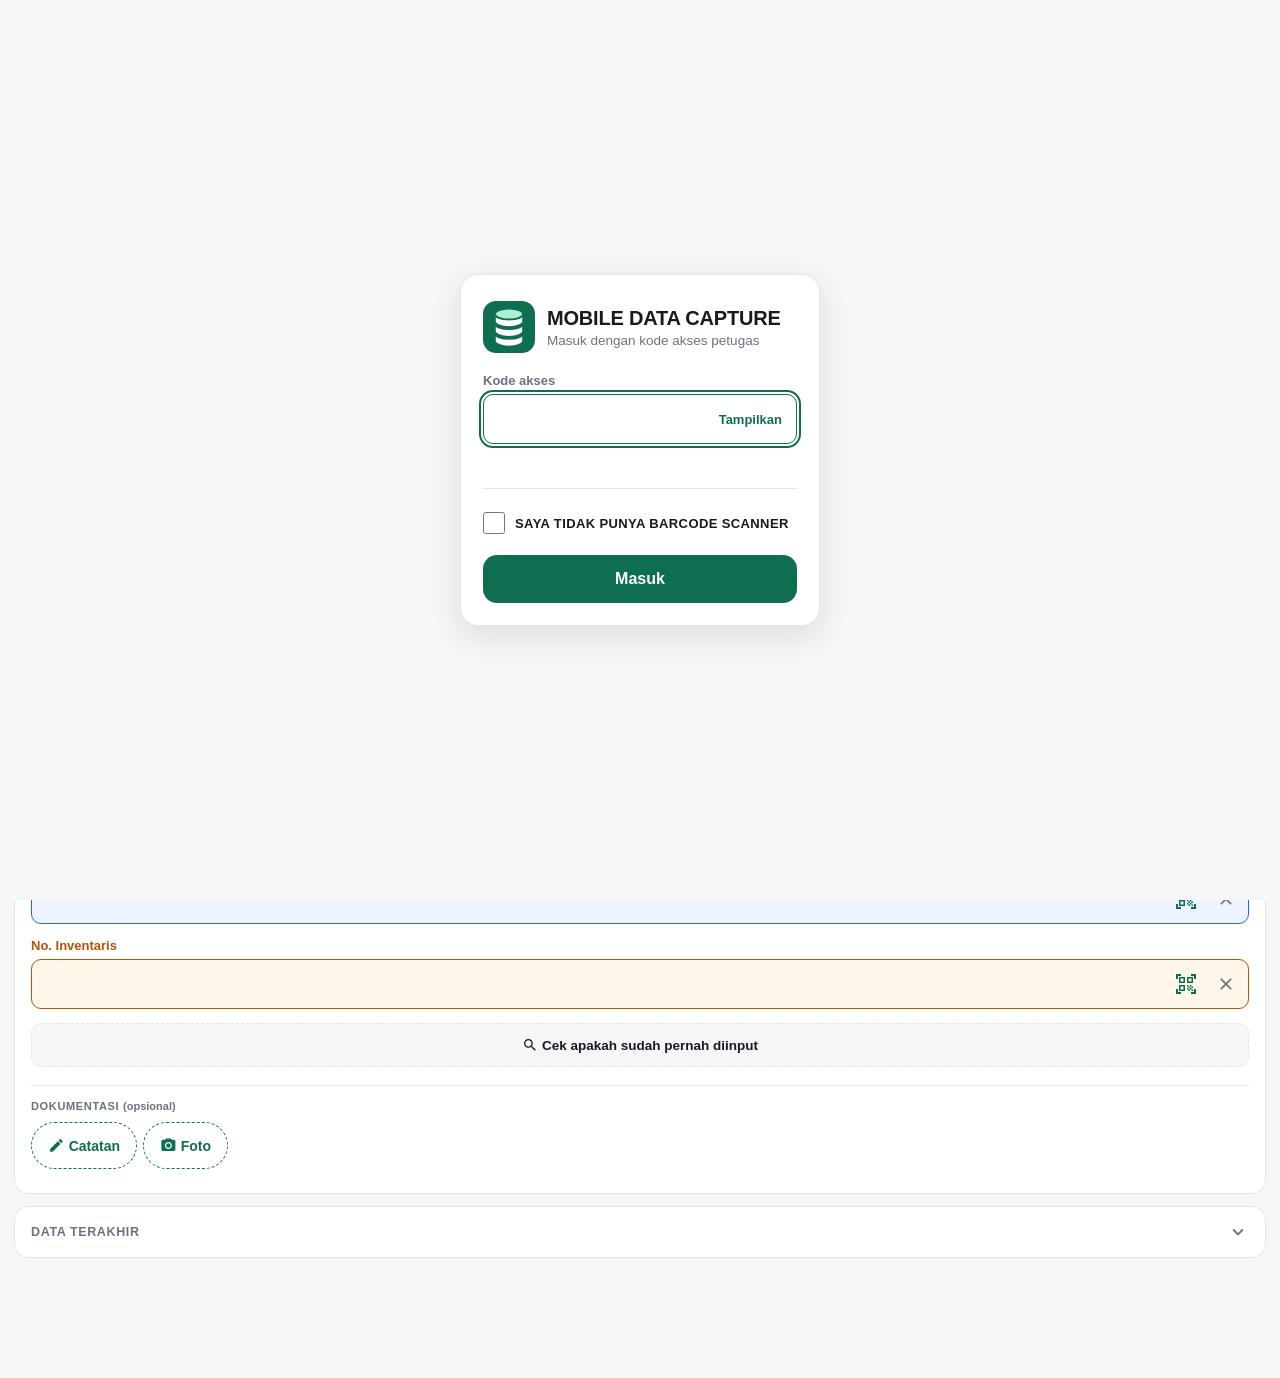
==== index.html @ 59c419fd "Add files via upload" ====
<!DOCTYPE html>
<html lang="id">
<head>
<meta charset="UTF-8">
<meta name="viewport" content="width=device-width, initial-scale=1, maximum-scale=1, viewport-fit=cover">
<title>MOBILE DATA CAPTURE</title>
<link rel="icon" type="image/svg+xml" href="favicon.svg">
<link rel="icon" type="image/png" sizes="32x32" href="favicon-32.png">
<link rel="apple-touch-icon" href="favicon-192.png">
<link rel="manifest" href="manifest.webmanifest">
<meta name="theme-color" content="#0F6E51">
<script src="config.js"></script>
<script>
/* Tema: diterapkan sebelum halaman digambar supaya tidak berkedip. Pilihan: auto | light | dark */
(function () {
  try {
    var m = localStorage.getItem('mac_theme_v1');
    if (m === 'light' || m === 'dark') document.documentElement.setAttribute('data-theme', m);
  } catch (e) { /* abaikan */ }
})();
</script>
<style>
  :root{
    --bg:#F4F6F8;
    --surface:#FFFFFF;
    --border:#E2E6EA;
    --text:#161B22;
    --muted:#6B7280;
    --accent:#0F6E51;
    --save:#16A34A;
    --save-disabled:#9CA8B5;
    --serial:#2563EB;
    --serial-bg:#EEF4FF;
    --inventaris:#B45309;
    --inventaris-bg:#FFF6EA;
    --danger:#DC2626;
    --warning:#B45309;
    --radius:14px;
    --radius-sm:10px;
    --font:-apple-system,BlinkMacSystemFont,"Segoe UI",Roboto,Helvetica,Arial,sans-serif;
    --accent-text:#0F6E51;
    --accent-bg:#E6F4EE;
    --ok-bg:#EAF7EE; --ok-fg:#16803D; --ok-bd:#BFE5C8;
    --warn-bg:#FFFBEB; --warn-fg:#B45309; --warn-bd:#FFD9A0;
    --bad-bg:#FDECEC; --bad-fg:#B91C1C; --bad-bd:#F3B4B4;
    --surface-2:#F9FAFB; --row-alt:#F2F5F8; --row-checked:#FFF1A8; --row-press:#DDEFE7; --row-sel:#C9E8DA; --row-bulk:#FECACA;
    --amber:#D97706; --toast-bg:#161B22;
    color-scheme:light;
  }
  :root[data-theme="dark"]{
    --bg:#0E1215; --surface:#171C21; --border:#2B343C; --text:#E8ECEF; --muted:#9AA5AF;
    --accent:#188A62; --accent-text:#5ED3A6; --accent-bg:#14312A;
    --save:#1D9A4B; --save-disabled:#4A5560;
    --serial:#7AA7FF; --serial-bg:#16233D;
    --inventaris:#F0A34A; --inventaris-bg:#33260F; --warning:#F0A34A;
    --danger:#F0605D;
    --ok-bg:#12301F; --ok-fg:#6FD79A; --ok-bd:#245A3A;
    --warn-bg:#33260F; --warn-fg:#F0B15F; --warn-bd:#5B4217;
    --bad-bg:#3A1717; --bad-fg:#FCA5A5; --bad-bd:#6A2A2A;
    --surface-2:#1C2328; --row-alt:#1A2025; --row-checked:#4A4210; --row-press:#1E3B31; --row-sel:#235544; --row-bulk:#5B2222;
    --amber:#C26A06; --toast-bg:#2E3943;
    color-scheme:dark;
  }
  @media (prefers-color-scheme: dark){
    :root:not([data-theme="light"]){
    --bg:#0E1215; --surface:#171C21; --border:#2B343C; --text:#E8ECEF; --muted:#9AA5AF;
    --accent:#188A62; --accent-text:#5ED3A6; --accent-bg:#14312A;
    --save:#1D9A4B; --save-disabled:#4A5560;
    --serial:#7AA7FF; --serial-bg:#16233D;
    --inventaris:#F0A34A; --inventaris-bg:#33260F; --warning:#F0A34A;
    --danger:#F0605D;
    --ok-bg:#12301F; --ok-fg:#6FD79A; --ok-bd:#245A3A;
    --warn-bg:#33260F; --warn-fg:#F0B15F; --warn-bd:#5B4217;
    --bad-bg:#3A1717; --bad-fg:#FCA5A5; --bad-bd:#6A2A2A;
    --surface-2:#1C2328; --row-alt:#1A2025; --row-checked:#4A4210; --row-press:#1E3B31; --row-sel:#235544; --row-bulk:#5B2222;
    --amber:#C26A06; --toast-bg:#2E3943;
    color-scheme:dark;
    }
  }
  *{box-sizing:border-box;}
  html,body{margin:0;padding:0;background:var(--bg);color:var(--text);font-family:var(--font);-webkit-tap-highlight-color:transparent;}
  body{min-height:100dvh;}
  button,input{font-family:inherit;}
  button{cursor:pointer;}
  #app{display:flex;flex-direction:column;min-height:100dvh;}

  button:focus-visible, input:focus-visible{outline:2px solid var(--accent);outline-offset:2px;}
  @media (prefers-reduced-motion: reduce){ *{transition:none !important;} }

  /* ---------- Header ---------- */
  .app-header{
    background:var(--surface);
    border-bottom:1px solid var(--border);
    padding:calc(14px + env(safe-area-inset-top)) 16px 12px;
  }
  .app-header h1{font-size:17px;font-weight:800;margin:0;letter-spacing:.02em;line-height:1.2;}
  .hdr-row{display:flex;align-items:center;justify-content:space-between;gap:10px;}
  .hdr-row + .hdr-row{margin-top:10px;}
  .hdr-title{min-width:0;}
  .app-header h1{min-width:0;}
  .hdr-actions{display:flex;gap:8px;flex:none;}
  .hicon{width:44px;height:44px;flex:none;display:inline-flex;align-items:center;justify-content:center;border-radius:12px;border:1.5px solid var(--border);background:var(--bg);color:var(--text);}
  .hicon:disabled{opacity:.5;}
  .hicon[data-theme-btn] .ic-sun{display:none;} .hicon[data-theme-btn][data-eff="dark"] .ic-sun{display:inline-flex;} .hicon[data-theme-btn][data-eff="dark"] .ic-moon{display:none;}
  .hicon.spin .ic{display:inline-block;animation:hspin .8s linear infinite;}
  .hdr-user{display:flex;align-items:center;gap:6px;min-width:0;font-size:13px;color:var(--text);font-weight:700;}
  .hdr-user span:last-child{overflow:hidden;text-overflow:ellipsis;white-space:nowrap;}
  .stats{font-size:14px;color:var(--text);font-weight:500;min-width:0;}
  .stats b{font-weight:800;font-size:16px;}
  .stats .sep{color:var(--border);margin:0 8px;}
  .hbtn{
    display:inline-flex;align-items:center;justify-content:center;gap:6px;flex:none;
    min-width:112px;min-height:40px;padding:0 12px;border-radius:10px;border:1.5px solid var(--border);
    background:var(--bg);color:var(--text);font-size:12.5px;font-weight:800;letter-spacing:.04em;text-decoration:none;
  }
  .hbtn:disabled{opacity:.5;}
  .hbtn.spin .ic{display:inline-block;animation:hspin .8s linear infinite;}
  @keyframes hspin{to{transform:rotate(360deg);}}
  .hdr-nav .sheet-pick{flex:1;min-width:0;margin:0;}
  .sheet-sel{flex:1;min-width:0;display:flex;align-items:center;gap:6px;min-height:40px;padding:0 6px 0 10px;border-radius:10px;border:1.5px solid var(--border);background:var(--bg);}
  .sheet-sel select{flex:1;min-width:0;border:0;background:transparent;font:inherit;font-size:13.5px;font-weight:800;letter-spacing:.04em;text-transform:uppercase;color:var(--text);min-height:36px;}
  .sheet-pick.alt .sheet-sel{border-color:#F59E0B;background:var(--warn-bg);}
  .sheet-pick.alt .sheet-sel select{color:var(--warn-fg);}
  .field .req-box,.field select.req-box{border-color:#EF4444;background-color:var(--bad-bg);}
  .field .req-box:focus{border-color:#DC2626;box-shadow:0 0 0 3px rgba(239,68,68,.15);}
  .hdr-tools{display:inline-flex;align-items:center;gap:2px;}
  .field-with-clear input.has-cam{padding-right:90px;}
  .cam-btn{position:absolute;right:43px;top:50%;transform:translateY(-50%);width:40px;height:40px;border:0;background:none;border-radius:10px;color:var(--accent-text);display:inline-flex;align-items:center;justify-content:center;}
  .cam-btn .mi{width:24px;height:24px;}
  .snd-btn{width:36px;height:36px;display:inline-flex;align-items:center;justify-content:center;border:0;background:none;border-radius:10px;color:var(--accent-text);}
  .snd-btn .mi{width:22px;height:22px;}
  .snd-btn.off{color:var(--muted);}
  .mi{width:1.2em;height:1.2em;fill:currentColor;flex:none;vertical-align:-.22em;}
  .ic{display:inline-flex;align-items:center;}
  .hbtn .ic .mi,.sheet-sel .ic .mi{width:18px;height:18px;}
  .hicon .ic .mi{width:22px;height:22px;}
  .chevron .mi{width:22px;height:22px;vertical-align:middle;}
  .clear-btn .mi{width:20px;height:20px;}
  .reset-btn .mi{width:16px;height:16px;vertical-align:-.2em;margin-right:3px;}
  .row-edit-btn .mi,.row-del-btn .mi{width:20px;height:20px;vertical-align:middle;}
  .modal-icon .mi{width:28px;height:28px;}
  .save-ic .mi{display:none;width:20px;height:20px;vertical-align:top;}
  .save-btn[data-state="idle"] .save-ic,.save-btn[data-state="idle"] .s-idle{display:block;}
  .save-btn[data-state="done"] .s-done{display:block;}
  .hint-text .mi{width:15px;height:15px;vertical-align:-.2em;}
  .reset-btn{border:0;background:none;color:var(--muted);font-size:12.5px;font-weight:700;min-height:36px;padding:0 4px;}
  .group-header.static.split{display:flex;align-items:center;justify-content:space-between;}
  .sheet-pick{display:flex;align-items:center;gap:8px;}
  .sheet-pick[hidden]{display:none;}
  /* Segmen lama (dipakai chip/menu halaman riwayat) */
  .sheet-seg{display:flex;flex:1;min-width:0;gap:4px;padding:3px;border-radius:12px;background:var(--bg);border:1.5px solid var(--border);}
  .sheet-seg button{flex:1;min-width:0;min-height:38px;padding:0 8px;border:0;border-radius:9px;background:transparent;font-size:13px;font-weight:700;color:var(--muted);overflow:hidden;text-overflow:ellipsis;white-space:nowrap;}
  .sheet-seg button[aria-pressed="true"]{background:var(--accent);color:#fff;}
  .conn-dot{width:8px;height:8px;border-radius:50%;background:#22C55E;flex-shrink:0;}
  .conn-dot.offline{background:var(--danger);}

  /* ---------- Content / Groups ---------- */
  .content{padding-bottom:120px;}
  .group{
    background:var(--surface);border:1px solid var(--border);
    border-radius:var(--radius);margin:12px 14px 0;overflow:hidden;
  }
  .group-header{
    width:100%;display:flex;align-items:center;gap:8px;
    padding:14px 16px;background:none;border:none;text-align:left;
  }
  .group-header.static{display:block;cursor:default;}
  .group-title{font-size:12.5px;font-weight:700;text-transform:uppercase;letter-spacing:.05em;color:var(--muted);}
  .group-pills{flex:1;display:flex;flex-wrap:wrap;gap:4px;overflow:hidden;}
  .pill{
    display:inline-block;padding:3px 9px;background:var(--bg);
    border:1px solid var(--border);border-radius:999px;font-size:12px;
    color:var(--text);font-weight:600;white-space:nowrap;
  }
  .pill-muted{color:var(--muted);font-weight:500;}
  .chevron{font-size:13px;color:var(--muted);transition:transform .15s ease;flex-shrink:0;}
  .group-header.open .chevron{transform:rotate(180deg);}
  .group-body{padding:2px 16px 16px;}

  /* ---------- Fields ---------- */
  .field{margin-bottom:14px;}
  .field:last-child{margin-bottom:0;}
  .field label{display:block;font-size:13px;font-weight:600;color:var(--muted);margin-bottom:6px;}
  .req{color:var(--danger);margin-left:2px;}
  .field input, .field textarea{
    width:100%;border:1.5px solid var(--border);border-radius:var(--radius-sm);
    background:var(--surface);color:var(--text);font-size:16px;font-family:inherit;
  }
  .field select{
    width:100%;border:1.5px solid var(--border);border-radius:var(--radius-sm);
    background-color:var(--surface);color:var(--text);font-size:16px;font-family:inherit;
    -webkit-appearance:none;appearance:none;padding-right:38px;text-overflow:ellipsis;
    background-image:url("data:image/svg+xml;utf8,<svg xmlns='http://www.w3.org/2000/svg' width='12' height='8' viewBox='0 0 12 8'><path d='M1 1.5l5 5 5-5' fill='none' stroke='%236B7280' stroke-width='2' stroke-linecap='round' stroke-linejoin='round'/></svg>");
    background-repeat:no-repeat;background-position:right 14px center;
  }
  .field select:invalid, .field select.is-empty{color:var(--muted);}
  .field select:focus{border-color:var(--accent-text);}
  .field-sm select{padding-top:12px;padding-bottom:12px;padding-left:12px;min-height:44px;}
  .field-md select{padding-top:11px;padding-bottom:11px;padding-left:13px;min-height:44px;}
  .field textarea{resize:vertical;line-height:1.4;}
  .field-sm input, .field-sm textarea{padding:12px 12px;min-height:44px;}
  .field-md input, .field-md textarea{padding:11px 13px;min-height:44px;}
  .field-lg input, .field-lg textarea{padding:13px 14px;min-height:50px;font-weight:500;}
  .field input:focus, .field textarea:focus{border-color:var(--accent-text);}
  .field-row{display:flex;gap:10px;}
  .field-row .field{flex:1;}

  .field-with-clear{position:relative;}
  .field-with-clear input, .field-with-clear textarea{padding-right:46px;}
  .clear-btn{
    position:absolute;right:3px;top:50%;transform:translateY(-50%);
    width:40px;height:40px;border:none;background:none;color:var(--muted);font-size:19px;line-height:1;
  }

  .chip-row{display:flex;flex-wrap:wrap;gap:6px;margin-bottom:8px;}
  .chip{
    padding:14px 16px;border-radius:999px;border:1.5px solid var(--border);
    background:var(--surface);font-size:14px;font-weight:600;color:var(--text);
  }
  .chip.active{background:var(--accent);border-color:var(--accent);color:#fff;}
  /* Tombol "✎ Ketik" di ujung deretan chip: membuka input manual (lantai/kategori/kondisi) atau bagian dokumentasi */
  .chip-manual{
    padding:14px 16px;border-radius:999px;border:1.5px dashed var(--accent);
    background:var(--surface);font-size:14px;font-weight:700;color:var(--accent-text);
  }
  .chip-manual[aria-expanded="true"]{background:var(--accent-bg);border-style:solid;}
  .opt-note{font-weight:600;text-transform:none;letter-spacing:0;}
  .field[hidden], input[hidden], textarea[hidden], .field-with-clear[hidden]{display:none !important;}

  .accent-serial input{border-color:var(--serial);background:var(--serial-bg);}
  .accent-serial label{color:var(--serial);}
  .accent-inventaris input{border-color:var(--inventaris);background:var(--inventaris-bg);}
  .accent-inventaris label{color:var(--inventaris);}

  /* Font monospace khusus Serial/Inventaris — hindari ambigu 0/O, 1/I/l saat verifikasi */
  .mono{font-family:'SF Mono','Roboto Mono','Courier New',monospace;letter-spacing:.02em;}

  /* Truncate teks panjang di tabel Data Terakhir, supaya tidak merusak layout di HP kecil */
  .cell-truncate{
    display:inline-block;max-width:22vw;overflow:hidden;
    text-overflow:ellipsis;white-space:nowrap;vertical-align:bottom;
  }

  /* Pemisah visual ringan di dalam grup Detail Aset (bukan collapsible, cuma penanda kelompok) */
  .subgroup-label{
    font-size:11px;font-weight:700;text-transform:uppercase;letter-spacing:.06em;
    color:var(--muted);margin:18px 0 10px;padding-top:14px;border-top:1px solid var(--border);
  }
  .subgroup-label:first-child{margin-top:0;padding-top:0;border-top:none;}
  .hint-text{font-size:12.5px;color:var(--muted);font-style:italic;margin:0 0 10px;}

  .foto-btn{
    display:block;padding:13px 16px;border:1.5px dashed var(--border);
    border-radius:var(--radius-sm);background:var(--bg);font-size:15px;font-weight:600;
    color:var(--accent-text);text-align:center;width:100%;
  }
  .foto-status{display:block;margin-top:6px;font-size:12px;color:var(--muted);}
  .foto-preview-wrap{margin-top:10px;}
  .foto-preview-wrap img{max-width:150px;border-radius:10px;border:1px solid var(--border);display:block;}
  .clear-btn-photo{margin-top:6px;background:none;border:none;color:var(--danger);font-size:13px;font-weight:600;padding:10px 4px;}

  /* ---------- Tabel data terakhir ---------- */
  .recent-table{width:100%;border-collapse:collapse;font-size:13px;}
  .recent-table th{text-align:left;padding:6px 4px;color:var(--muted);font-weight:600;border-bottom:1px solid var(--border);}
  .recent-table td{padding:8px 4px;border-bottom:1px solid var(--border);}
  .recent-table tr:last-child td{border-bottom:none;}
  .empty-row{color:var(--muted);text-align:center;padding:14px 0;}
  .recent-cell-waktu{display:flex;align-items:center;gap:6px;}
  .recent-thumb{width:26px;height:26px;border-radius:6px;object-fit:cover;border:1px solid var(--border);flex-shrink:0;}
  .row-del-btn{background:none;border:none;color:var(--danger);font-size:16px;padding:9px 10px;line-height:1;}

  .check-row{margin:0 0 8px;}
  .check-btn{
    width:100%;padding:13px 12px;border-radius:var(--radius-sm);
    border:1.5px dashed var(--border);background:var(--bg);
    font-size:13.5px;font-weight:600;color:var(--text);
  }
  .check-result{margin:0 0 14px;padding:10px 12px;border-radius:var(--radius-sm);font-size:13px;line-height:1.5;}
  .check-result.checking{background:var(--bg);color:var(--muted);}
  .check-result.check-clear{background:var(--ok-bg);color:var(--ok-fg);border:1px solid var(--ok-bd);}
  .check-result.check-found{background:var(--inventaris-bg);color:var(--inventaris);border:1px solid var(--warn-bd);}
  .check-result.check-error{background:var(--bg);color:var(--danger);}
  .check-btn:disabled{opacity:.6;}
  .chk-head{display:flex;justify-content:space-between;gap:10px;font-weight:600;margin-bottom:8px;}
  .chk-head b{font-variant-numeric:tabular-nums;color:var(--accent-text);}
  .chk-bar{height:8px;border-radius:99px;background:var(--border);overflow:hidden;}
  .chk-bar i{display:block;height:100%;background:var(--accent);border-radius:99px;transition:width .12s linear;}
  .chk-sep{border:0;border-top:1px solid var(--warn-bd);margin:10px 0;}

  /* ---------- Footer ---------- */
  .app-footer{
    position:fixed;left:0;right:0;bottom:0;z-index:50;
    padding:12px 16px calc(12px + env(safe-area-inset-bottom));
    background:var(--surface);border-top:1px solid var(--border);
  }
  .save-btn{
    width:100%;padding:16px;font-size:16.5px;font-weight:800;letter-spacing:.02em;
    color:#fff;background:var(--save);border:none;border-radius:var(--radius);
    box-shadow:0 2px 10px rgba(22,163,74,.35);
  }
  .save-btn:disabled{background:var(--save-disabled);box-shadow:none;}
  .save-btn{display:flex;align-items:center;justify-content:center;gap:10px;transition:background-color .2s, box-shadow .2s, transform .15s;}
  .save-label{min-width:0;overflow:hidden;text-overflow:ellipsis;white-space:nowrap;}
  .save-ic{display:none;flex:none;width:20px;height:20px;}
  /* Menyimpan: abu kebiruan + spinner */
  .save-btn[data-state="saving"]{background:#64748B;box-shadow:none;cursor:progress;}
  .save-btn[data-state="saving"] .save-ic{
    display:block;border-radius:50%;border:3px solid rgba(255,255,255,.35);border-top-color:#fff;
    animation:savespin .8s linear infinite;
  }
  /* Tersimpan: warna teal + centang, sebentar lalu kembali ke SIMPAN ASET */
  .save-btn[data-state="done"]{background:#0F766E;box-shadow:0 2px 10px rgba(15,118,110,.4);pointer-events:none;animation:savepop .32s ease-out;}
  .save-btn[data-state="done"] .save-ic{display:block;}
  @keyframes savespin{to{transform:rotate(360deg);}}
  @keyframes savepop{0%{transform:scale(.97);}60%{transform:scale(1.02);}100%{transform:scale(1);}}
  @media (prefers-reduced-motion: reduce){
    .save-btn[data-state="saving"] .save-ic{animation:none;border-top-color:rgba(255,255,255,.35);}
    .save-btn[data-state="done"]{animation:none;}
  }

  /* ---------- Overlay / Modal ---------- */
  .overlay{
    position:fixed;inset:0;background:rgba(15,23,32,.55);
    display:flex;align-items:center;justify-content:center;z-index:100;padding:24px;
  }
  .overlay[hidden]{display:none;}
  .modal{
    background:var(--surface);border-radius:18px;padding:24px 22px;
    max-width:340px;width:100%;text-align:center;box-shadow:0 12px 32px rgba(0,0,0,.25);
  }
  .modal h2{margin:0 0 4px;font-size:18px;}
  .modal p{font-size:13.5px;color:var(--muted);margin:0;}
  .modal-icon{
    width:46px;height:46px;border-radius:50%;background:var(--save);color:#fff;
    display:flex;align-items:center;justify-content:center;font-size:22px;margin:0 auto 10px;
  }
  .modal-details{margin:14px 0 2px;text-align:left;}
  .modal-row{display:flex;justify-content:space-between;gap:10px;font-size:13.5px;padding:5px 0;border-bottom:1px solid var(--border);}
  .modal-row span{color:var(--muted);flex-shrink:0;}
  .modal-row b{font-weight:700;text-align:right;overflow-wrap:anywhere;}
  .warn-line{color:var(--warning);font-size:12.5px;margin:6px 0 0;text-align:left;}
  .modal-actions{display:flex;gap:10px;margin-top:18px;}
  .btn-secondary,.btn-danger{flex:1;padding:14px;border-radius:12px;font-weight:700;font-size:14px;border:1.5px solid var(--border);}
  .btn-secondary{background:var(--bg);color:var(--text);}
  .btn-danger{background:var(--danger);color:#fff;border-color:var(--danger);}
  /* Tombol sedang memproses (hapus): spinner di depan teks, tidak bisa ditekan lagi */
  .btn-danger.is-busy{display:inline-flex;align-items:center;justify-content:center;gap:8px;opacity:.9;cursor:progress;}
  .btn-danger.is-busy::before{
    content:"";flex:none;width:16px;height:16px;border-radius:50%;
    border:2.5px solid rgba(255,255,255,.4);border-top-color:#fff;animation:savespin .8s linear infinite;
  }
  .btn-secondary:disabled{opacity:.5;}
  @media (prefers-reduced-motion: reduce){ .btn-danger.is-busy::before{animation:none;border-top-color:rgba(255,255,255,.4);} }

  /* ---------- Toast ---------- */
  .toast{
    position:fixed;left:16px;right:16px;bottom:90px;z-index:90;
    background:var(--toast-bg);color:#fff;padding:12px 16px;border-radius:12px;font-size:13.5px;text-align:center;
  }
  .toast[hidden]{display:none;}

  /* ---------- Edit data terakhir ---------- */
  /* Tabel tetap (table-layout:fixed): teks panjang dipotong dengan "…" dan tombol aksi tidak terdorong keluar kartu */
  .recent-table{table-layout:fixed;}
  .recent-table th:first-child{width:62px;}
  .recent-table th:nth-child(4){width:80px;}
  .recent-table th:last-child{width:70px;}
  .recent-table td{overflow:hidden;}
  .recent-table td:last-child{padding-left:0;padding-right:0;}
  .recent-table .cell-truncate{display:block;max-width:100%;}
  .recent-cell-waktu{gap:4px;}
  .row-actions{display:flex;align-items:center;justify-content:flex-end;white-space:nowrap;}
  .row-edit-btn{background:none;border:none;color:var(--accent-text);font-size:16px;padding:12px 7px;line-height:1;}
  .row-actions .row-del-btn{padding:12px 7px;}
  .edit-overlay{align-items:flex-end;padding:0;}
  .edit-sheet{
    width:100%;max-width:520px;max-height:92dvh;display:flex;flex-direction:column;
    background:var(--surface);border-radius:18px 18px 0 0;
    padding:18px 18px calc(16px + env(safe-area-inset-bottom));box-shadow:0 -8px 28px rgba(0,0,0,.2);
  }
  .edit-sheet h2{margin:0;font-size:17px;}
  .edit-sub{margin:2px 0 12px;font-size:12.5px;color:var(--muted);}
  .edit-body{overflow:auto;overscroll-behavior:contain;padding:2px 2px 0;}
  .edit-error{min-height:18px;margin:8px 0 0;font-size:13px;font-weight:600;color:var(--danger);}
  .edit-sheet .modal-actions{margin-top:6px;}
  .btn-primary{
    flex:1;padding:14px;border-radius:12px;font-weight:700;font-size:14px;
    border:1.5px solid var(--accent);background:var(--accent);color:#fff;
  }
  .btn-primary:disabled{opacity:.6;}

  /* ---------- Layar login (dibuat oleh modul Auth di bawah) ---------- */
  .login-screen{
    position:fixed;inset:0;z-index:200;background:var(--bg);
    display:flex;align-items:center;justify-content:center;
    padding:24px 16px calc(24px + env(safe-area-inset-bottom));overflow:auto;
  }
  .login-screen[hidden]{display:none;}
  .login-card{
    width:100%;max-width:360px;background:var(--surface);border:1px solid var(--border);
    border-radius:18px;padding:26px 22px 22px;box-shadow:0 10px 30px rgba(15,23,32,.10);
  }
  .login-card h1{margin:0;font-size:20px;font-weight:800;letter-spacing:-.01em;}
  .hdr-brand{display:flex;align-items:center;gap:10px;min-width:0;}
  .hdr-logo{width:34px;height:34px;flex:none;color:var(--accent-text);display:block;}
  .login-head{display:flex;align-items:center;gap:12px;}
  .login-head-t{min-width:0;}
  .login-logo{width:52px;height:52px;flex:none;color:var(--accent-text);display:block;}
  .login-card .login-sub{margin:3px 0 0;font-size:13.5px;color:var(--muted);}
  .login-field{position:relative;margin-top:20px;}
  .login-field label{display:block;margin-bottom:6px;font-size:13px;font-weight:600;color:var(--muted);}
  .login-field input{
    width:100%;min-height:50px;padding:13px 82px 13px 14px;font-size:16px;font-weight:500;
    border:1.5px solid var(--border);border-radius:var(--radius-sm);background:var(--surface);color:var(--text);
  }
  .login-field input:focus{border-color:var(--accent-text);}
  .login-toggle{
    position:absolute;right:3px;bottom:3px;min-height:44px;padding:0 12px;
    border:none;background:none;color:var(--accent-text);font-size:13px;font-weight:700;
  }
  .login-error{min-height:20px;margin:10px 0 0;font-size:13.5px;line-height:1.4;font-weight:600;color:var(--danger);}
  .login-error.info{color:var(--muted);font-weight:500;}
  .login-btn{
    width:100%;margin-top:10px;padding:15px;font-size:16px;font-weight:800;
    color:#fff;background:var(--accent);border:none;border-radius:var(--radius);
  }
  .login-btn:disabled{background:var(--save-disabled);}
  .scan-opt{margin-top:14px;padding-top:12px;border-top:1px solid var(--border);}
  .scan-check{display:flex;align-items:center;gap:10px;min-height:44px;cursor:pointer;font-size:13px;font-weight:800;letter-spacing:.03em;text-transform:uppercase;color:var(--text);}
  .scan-check input{width:22px;height:22px;flex:none;accent-color:var(--accent-text);margin:0;}
  .scan-test{margin-top:6px;}
  .scan-test[hidden]{display:none;}
  .scan-test p{margin:0 0 8px;font-size:12.5px;line-height:1.45;color:var(--muted);}
  .scan-test input[type=text]{width:100%;min-height:44px;padding:0 12px;border:1.5px dashed var(--border);border-radius:10px;background:var(--bg);font:inherit;font-size:14px;}
  .scan-test input[type=text]:focus{border-color:var(--accent-text);outline:none;}
  .scan-bar{height:10px;margin-top:10px;border-radius:99px;background:var(--border);overflow:hidden;}
  .scan-bar i{display:block;height:100%;width:0;background:var(--accent);transition:width .15s ease;}
  .scan-bar.ok i{background:#16A34A;}
  .scan-msg{margin-top:6px;font-size:12.5px;font-weight:700;color:var(--muted);min-height:18px;}
  .scan-msg.ok{color:var(--ok-fg);} .scan-msg.warn{color:var(--warn-fg);}
  .link-btn{
    margin:-12px 0 -12px auto;min-height:44px;padding:0 4px;border:none;background:none;
    color:var(--accent-text);font-size:13px;font-weight:700;
  }
</style>
<script>
/* =========================================================
 * Auth — modul login sisi klien (dipakai index.html dan History.html)
 *
 * Kode akses TIDAK diperiksa di browser: server (login() di Main.gs) mencocokkan kode dan
 * membalas token bertanda tangan. Browser hanya menyimpan token itu dan menyertakannya sebagai
 * argumen terakhir setiap panggilan lewat Auth.call(). Server tetap yang menolak bila token
 * tidak sah/kedaluwarsa; sisi klien hanya menampilkan layar login saat itu terjadi.
 *
 *   Auth.start({ onReady(user), onLock() })  panggil sekali saat halaman siap
 *   Auth.call(nama, [args], ok, fail, onAuth) panggil fungsi server dengan token
 *   Auth.logout()                            keluar (kembali ke layar login)
 *   Auth.user                                { id, nama } atau null
 * ========================================================= */
/* =========================================================
 * Sheets — pilihan sheet aktif (dibaca dari window.SHEETS_CFG yang disisipkan server).
 * Pilihan disimpan di perangkat dan dipakai bersama oleh halaman input dan riwayat.
 *   Sheets.get()      key sheet aktif        Sheets.label()   nama tampilan
 *   Sheets.hasId()    sheet aktif punya ID?  Sheets.mount(el, onChange)  gambar tombol pilihan
 * ========================================================= */
const Sheets = (function () {
  const KEY = 'mac_sheet_v1';
  let list = [];
  try { list = Array.isArray(window.SHEETS_CFG) ? window.SHEETS_CFG.filter(x => x && x.key) : []; } catch (e) { list = []; }
  if (!list.length) list = [{ key: 'utama', label: 'Utama', hasId: true }];
  let cur = list[0].key;
  try {
    const saved = localStorage.getItem(KEY);
    if (saved && list.some(x => x.key === saved)) cur = saved;
  } catch (e) {}

  function find(k) { for (let i = 0; i < list.length; i++) if (list[i].key === k) return list[i]; return list[0]; }

  function mount(el, onChange) {
    if (!el) return;
    el.hidden = list.length < 2;
    const seg = el.querySelector('.sheet-seg');
    function paint() {
      el.classList.toggle('alt', cur !== list[0].key);
      seg.innerHTML = '';
      list.forEach(x => {
        const b = document.createElement('button');
        b.type = 'button';
        b.textContent = x.label || x.key;
        b.setAttribute('data-key', x.key);
        b.setAttribute('aria-pressed', x.key === cur ? 'true' : 'false');
        seg.appendChild(b);
      });
    }
    seg.addEventListener('click', (e) => {
      const b = e.target.closest ? e.target.closest('button[data-key]') : null;
      if (!b) return;
      const k = b.getAttribute('data-key');
      if (k === cur) return;
      cur = k;
      try { localStorage.setItem(KEY, k); } catch (err) {}
      paint();
      if (onChange) onChange(k);
    });
    paint();
  }

  function mountSelect(el, onChange) {
    if (!el) return;
    el.hidden = list.length < 2;
    const sel = el.querySelector('select');
    sel.innerHTML = '';
    list.forEach(x => {
      const o = document.createElement('option');
      o.value = x.key; o.textContent = x.label || x.key;
      sel.appendChild(o);
    });
    function paint() { sel.value = cur; el.classList.toggle('alt', cur !== list[0].key); }
    sel.addEventListener('change', () => {
      const k = sel.value;
      if (k === cur) return;
      cur = k;
      try { localStorage.setItem(KEY, k); } catch (err) {}
      paint();
      if (onChange) onChange(k);
    });
    paint();
  }

  function setKey(k) {
    if (!list.some(x => x.key === k) || k === cur) return false;
    cur = k;
    try { localStorage.setItem(KEY, k); } catch (e) {}
    return true;
  }

  return {
    list: function () { return list; },
    set: setKey,
    get: function () { return cur; },
    label: function () { return find(cur).label || cur; },
    hasId: function () { return find(cur).hasId !== false; },
    isMain: function () { return cur === list[0].key; },
    mount: mount,
    mountSelect: mountSelect
  };
})();

const MI = (function () {
  const P = {"refresh": "M17.65 6.35A7.958 7.958 0 0 0 12 4c-4.42 0-7.99 3.58-7.99 8s3.57 8 7.99 8c3.73 0 6.84-2.55 7.73-6h-2.08A5.99 5.99 0 0 1 12 18c-3.31 0-6-2.69-6-6s2.69-6 6-6c1.66 0 3.14.69 4.22 1.78L13 11h7V4l-2.35 2.35z", "logout": "M17 7l-1.41 1.41L18.17 11H8v2h10.17l-2.58 2.58L17 17l5-5zM4 5h8V3H4c-1.1 0-2 .9-2 2v14c0 1.1.9 2 2 2h8v-2H4V5z", "description": "M14 2H6c-1.1 0-1.99.9-1.99 2L4 20c0 1.1.89 2 1.99 2H18c1.1 0 2-.9 2-2V8l-6-6zm2 16H8v-2h8v2zm0-4H8v-2h8v2zm-3-5V3.5L18.5 9H13z", "history": "M13 3c-4.97 0-9 4.03-9 9H1l3.89 3.89.07.14L9 12H6c0-3.87 3.13-7 7-7s7 3.13 7 7-3.13 7-7 7c-1.93 0-3.68-.79-4.94-2.06l-1.42 1.42A8.954 8.954 0 0 0 13 21c4.97 0 9-4.03 9-9s-4.03-9-9-9zm-1 5v5l4.28 2.54.72-1.21-3.5-2.08V8H12z", "expand": "M16.59 8.59L12 13.17 7.41 8.59 6 10l6 6 6-6z", "reset": "M12 5V2L8 6l4 4V7c3.31 0 6 2.69 6 6 0 2.97-2.17 5.43-5 5.91v2.02c3.95-.49 7-3.85 7-7.93 0-4.42-3.58-8-8-8zm-6 8c0-1.65.67-3.15 1.76-4.24L6.34 7.34A7.958 7.958 0 0 0 4 13c0 4.08 3.05 7.44 7 7.93v-2.02c-2.83-.48-5-2.94-5-5.91z", "close": "M19 6.41L17.59 5 12 10.59 6.41 5 5 6.41 10.59 12 5 17.59 6.41 19 12 13.41 17.59 19 19 17.59 13.41 12z", "info": "M12 2C6.48 2 2 6.48 2 12s4.48 10 10 10 10-4.48 10-10S17.52 2 12 2zm1 15h-2v-6h2v6zm0-8h-2V7h2v2z", "search": "M15.5 14h-.79l-.28-.27A6.471 6.471 0 0 0 16 9.5 6.5 6.5 0 1 0 9.5 16c1.61 0 3.09-.59 4.23-1.57l.27.28v.79l5 4.99L20.49 19l-4.99-5zm-6 0C7.01 14 5 11.99 5 9.5S7.01 5 9.5 5 14 7.01 14 9.5 11.99 14 9.5 14z", "edit": "M3 17.25V21h3.75L17.81 9.94l-3.75-3.75L3 17.25zM20.71 7.04a.996.996 0 0 0 0-1.41l-2.34-2.34a.996.996 0 0 0-1.41 0l-1.83 1.83 3.75 3.75 1.83-1.83z", "camera": "M12 15.2a3.2 3.2 0 1 0 0-6.4 3.2 3.2 0 0 0 0 6.4zM9 2L7.17 4H4c-1.1 0-2 .9-2 2v12c0 1.1.9 2 2 2h16c1.1 0 2-.9 2-2V6c0-1.1-.9-2-2-2h-3.17L15 2H9zm3 15c-2.76 0-5-2.24-5-5s2.24-5 5-5 5 2.24 5 5-2.24 5-5 5z", "delete": "M6 19c0 1.1.9 2 2 2h8c1.1 0 2-.9 2-2V7H6v12zM19 4h-3.5l-1-1h-5l-1 1H5v2h14V4z", "check": "M9 16.17L4.83 12l-1.42 1.41L9 19 21 7l-1.41-1.41z", "check_circle": "M12 2C6.48 2 2 6.48 2 12s4.48 10 10 10 10-4.48 10-10S17.52 2 12 2zm-2 15l-5-5 1.41-1.41L10 14.17l7.59-7.59L19 8l-9 9z", "warning": "M1 21h22L12 2 1 21zm12-3h-2v-2h2v2zm0-4h-2v-4h2v4z", "save": "M17 3H5c-1.11 0-2 .9-2 2v14c0 1.1.89 2 2 2h14c1.1 0 2-.9 2-2V7l-4-4zm-5 16c-1.66 0-3-1.34-3-3s1.34-3 3-3 3 1.34 3 3-1.34 3-3 3zm3-10H5V5h10v4z", "volume_up": "M3 9v6h4l5 5V4L7 9H3zm13.5 3A4.5 4.5 0 0 0 14 7.97v8.05c1.48-.73 2.5-2.25 2.5-4.02zM14 3.23v2.06c2.89.86 5 3.54 5 6.71s-2.11 5.85-5 6.71v2.06c4.01-.91 7-4.49 7-8.77s-2.99-7.86-7-8.77z", "volume_off": "M16.5 12c0-1.77-1.02-3.29-2.5-4.03v2.21l2.45 2.45c.03-.2.05-.41.05-.63zm2.5 0c0 .94-.2 1.82-.54 2.64l1.51 1.51A8.796 8.796 0 0 0 21 12c0-4.28-2.99-7.86-7-8.77v2.06c2.89.86 5 3.54 5 6.71zM4.27 3L3 4.27 7.73 9H3v6h4l5 5v-6.73l4.25 4.25c-.67.52-1.42.93-2.25 1.18v2.06a8.99 8.99 0 0 0 3.69-1.81L19.73 21 21 19.73l-9-9L4.27 3zM12 4L9.91 6.09 12 8.18V4z", "qr": "M9.5 6.5v3h-3v-3h3M11 5H5v6h6V5zm-1.5 9.5v3h-3v-3h3M11 13H5v6h6v-6zm6.5-6.5v3h-3v-3h3M19 5h-6v6h6V5zm-6 8h1.5v1.5H13V13zm1.5 1.5H16V16h-1.5v-1.5zM16 13h1.5v1.5H16V13zm-3 3h1.5v1.5H13V16zm1.5 1.5H16V19h-1.5v-1.5zM16 16h1.5v1.5H16V16zm1.5-1.5H19V16h-1.5v-1.5zm0 3H19V19h-1.5v-1.5zM22 7h-2V4h-3V2h5v5zm0 15v-5h-2v3h-3v2h5zM2 22h5v-2H4v-3H2v5zM2 2v5h2V4h3V2H2z", "checklist": "M22 7h-9v2h9V7zm0 8h-9v2h9v-2zM5.54 11L2 7.46l1.41-1.41 2.12 2.12 4.24-4.24 1.41 1.41L5.54 11zm0 8L2 15.46l1.41-1.41 2.12 2.12 4.24-4.24 1.41 1.41L5.54 19z", "edit_note": "M3 10h11v2H3v-2zm0-2h11V6H3v2zm0 8h7v-2H3v2zm15.01-3.13l.71-.71c.39-.39 1.02-.39 1.41 0l.71.71c.39.39.39 1.02 0 1.41l-.71.71-2.12-2.12zm-.71.71l-5.3 5.3V21h2.12l5.3-5.3-2.12-2.12z", "flash": "M7 2v11h3v9l7-12h-4l4-8z", "undo": "M12.5 8c-2.65 0-5.05.99-6.9 2.6L2 7v9h9l-3.62-3.62c1.39-1.16 3.16-1.88 5.12-1.88 3.54 0 6.55 2.31 7.6 5.5l2.37-.78C21.08 11.03 17.15 8 12.5 8z", "check_outline": "M16.59 7.58L10 14.17l-3.59-3.58L5 12l5 5 8-8zM12 2C6.48 2 2 6.48 2 12s4.48 10 10 10 10-4.48 10-10S17.52 2 12 2zm0 18c-4.42 0-8-3.58-8-8s3.58-8 8-8 8 3.58 8 8-3.58 8-8 8z", "error": "M12 2C6.48 2 2 6.48 2 12s4.48 10 10 10 10-4.48 10-10S17.52 2 12 2zm1 15h-2v-2h2v2zm0-4h-2V7h2v6z", "add": "M19 13h-6v6h-2v-6H5v-2h6V5h2v6h6v2z"};
  return { svg: function (n, cls) { return '<svg class="mi' + (cls ? ' ' + cls : '') + '" viewBox="0 0 24 24" aria-hidden="true" focusable="false"><path d="' + (P[n] || '') + '"/></svg>'; } };
})();

/* Feedback — bunyi & getar saat scan (satu saklar untuk keduanya, diingat di perangkat) */
const Feedback = (function () {
  const KEY = 'mac_sound_v1';
  let ctx = null;
  const btns = [];
  function enabled() { try { return localStorage.getItem(KEY) !== '0'; } catch (e) { return true; } }
  function unlock() {
    try {
      const AC = window.AudioContext || window.webkitAudioContext;
      if (!AC) return;
      if (!ctx) ctx = new AC();
      if (ctx.state === 'suspended') ctx.resume();
    } catch (e) {}
  }
  function tone(freq, at, dur, type, vol) {
    if (!ctx) return;
    try {
      const o = ctx.createOscillator(), g = ctx.createGain(), t0 = ctx.currentTime + at;
      o.type = type || 'sine'; o.frequency.value = freq;
      g.gain.setValueAtTime(0.0001, t0);
      g.gain.exponentialRampToValueAtTime(vol || 0.25, t0 + 0.01);
      g.gain.exponentialRampToValueAtTime(0.0001, t0 + dur);
      o.connect(g); g.connect(ctx.destination);
      o.start(t0); o.stop(t0 + dur + 0.02);
    } catch (e) {}
  }
  function vib(p) { try { if (navigator.vibrate) navigator.vibrate(p); } catch (e) {} }
  function play(kind) {
    if (!enabled()) return;
    unlock();
    if (kind === 'tick')      { tone(1800, 0, 0.06, 'square', 0.12); vib(25); }
    else if (kind === 'ok')   { tone(880, 0, 0.09, 'sine', 0.3); tone(1320, 0.1, 0.16, 'sine', 0.3); vib(70); }
    else if (kind === 'warn') { tone(520, 0, 0.12, 'square', 0.16); tone(520, 0.2, 0.12, 'square', 0.16); vib([90, 70, 90]); }
    else if (kind === 'err')  { tone(190, 0, 0.38, 'sawtooth', 0.2); vib(380); }
  }
  function paint() {
    const on = enabled();
    btns.forEach(function (b) {
      b.innerHTML = MI.svg(on ? 'volume_up' : 'volume_off');
      b.setAttribute('aria-pressed', on ? 'true' : 'false');
      b.title = on ? 'Bunyi & getar: nyala' : 'Bunyi & getar: mati';
      b.setAttribute('aria-label', b.title);
      b.classList.toggle('off', !on);
    });
  }
  function setEnabled(v) {
    try { localStorage.setItem(KEY, v ? '1' : '0'); } catch (e) {}
    paint();
    if (v) play('ok');
  }
  function bindButton(b) {
    if (!b || btns.indexOf(b) >= 0) return;
    btns.push(b);
    b.addEventListener('click', function () { setEnabled(!enabled()); });
    paint();
  }
  // Peramban baru mengizinkan suara setelah ada sentuhan pertama
  document.addEventListener('pointerdown', unlock, { once: true, capture: true });
  return {
    enabled: enabled, unlock: unlock, bindButton: bindButton,
    tick: function () { play('tick'); }, ok: function () { play('ok'); },
    warn: function () { play('warn'); }, err: function () { play('err'); }
  };
})();

/* Scanner — pilihan "punya barcode scanner" (disimpan di perangkat) */
const LOGO_SVG = '<svg class="login-logo" viewBox="0 0 48 48" aria-hidden="true" focusable="false"><rect width="48" height="48" rx="12" fill="currentColor"/><g stroke="currentColor" stroke-width="1.6" stroke-linejoin="round"><path transform="translate(0 18)" fill="#fff" d="M11 12v7c0 2.76 5.82 5 13 5s13-2.24 13-5v-7c0 2.76-5.82 5-13 5s-13-2.24-13-5z"/><path transform="translate(0 9)" fill="#fff" d="M11 12v7c0 2.76 5.82 5 13 5s13-2.24 13-5v-7c0 2.76-5.82 5-13 5s-13-2.24-13-5z"/><path fill="#fff" d="M11 12v7c0 2.76 5.82 5 13 5s13-2.24 13-5v-7c0 2.76-5.82 5-13 5s-13-2.24-13-5z"/><ellipse cx="24" cy="12" rx="13" ry="5" fill="#A7F3D0"/></g></svg>';

const Scanner = (function () {
  const KEY = 'mac_scanner_v1';
  function has() { try { return localStorage.getItem(KEY) === '1'; } catch (e) { return false; } }
  function set(v) {
    try { localStorage.setItem(KEY, v ? '1' : '0'); } catch (e) {}
    try { document.dispatchEvent(new Event('scannerchange')); } catch (e) {}
  }
  return { has: has, set: set };
})();

/* Transport — satu-satunya pintu komunikasi ke server.
 * Di dalam Apps Script: google.script.run (seperti biasa).
 * Di hosting luar (Netlify dll.): fetch POST ke URL /exec (lihat Api.gs). Alamatnya diisi di config.js
 *   -> window.APP_CONFIG = { execUrl: 'https://script.google.com/macros/s/.../exec' }
 * Semua modul lain memanggil server lewat Auth.call, jadi tidak ada yang perlu tahu bedanya.
 * Kontrak sama untuk keduanya: ok(hasil) bila berhasil, fail(galat) bila jaringan/server gagal. */
const Theme = (function () {
  const KEY = 'mac_theme_v1';
  const mq = window.matchMedia ? window.matchMedia('(prefers-color-scheme: dark)') : null;
  function stored() { try { const m = localStorage.getItem(KEY); return (m === 'light' || m === 'dark') ? m : 'auto'; } catch (e) { return 'auto'; } }
  function effective() { const m = stored(); return m === 'auto' ? (mq && mq.matches ? 'dark' : 'light') : m; }
  function paint() {
    const m = stored();
    if (m === 'auto') document.documentElement.removeAttribute('data-theme'); else document.documentElement.setAttribute('data-theme', m);
    const eff = effective();
    const meta = document.querySelector('meta[name="theme-color"]');
    if (meta) meta.setAttribute('content', eff === 'dark' ? '#0E1215' : '#0F6E51');
    document.querySelectorAll('[data-theme-btn]').forEach(function (b) {
      b.setAttribute('aria-label', eff === 'dark' ? 'Ganti ke tema terang' : 'Ganti ke tema gelap');
      b.title = eff === 'dark' ? 'Tema terang' : 'Tema gelap';
      b.setAttribute('data-eff', eff);
    });
    document.querySelectorAll('[data-theme-label]').forEach(function (el) {
      el.textContent = 'Tema: ' + ({ auto: 'Otomatis (ikut HP)', dark: 'Gelap', light: 'Terang' })[m];
    });
  }
  function set(m) { try { if (m === 'auto') localStorage.removeItem(KEY); else localStorage.setItem(KEY, m); } catch (e) { /* abaikan */ } paint(); }
  // Tombol di header: balik terang <-> gelap. Menu: putar Otomatis -> Gelap -> Terang.
  function toggle() { set(effective() === 'dark' ? 'light' : 'dark'); }
  function cycle() { const m = stored(); set(m === 'auto' ? 'dark' : (m === 'dark' ? 'light' : 'auto')); }
  if (mq && mq.addEventListener) mq.addEventListener('change', paint);
  document.addEventListener('DOMContentLoaded', function () {
    paint();
    document.querySelectorAll('[data-theme-btn]').forEach(function (b) { b.addEventListener('click', toggle); });
    document.querySelectorAll('[data-theme-cycle]').forEach(function (b) { b.addEventListener('click', cycle); });
  });
  return { set: set, toggle: toggle, cycle: cycle, mode: stored, effective: effective };
})();

const Transport = (function () {
  const cfg = (typeof window !== 'undefined' && window.APP_CONFIG) || {};
  const TIMEOUT_MS = 90000;
  let hasGas = false;
  try { hasGas = !!(window.google && google.script && google.script.run); } catch (e) { hasGas = false; }
  const useGas = hasGas && !cfg.forceFetch;
  try { window.APP_STATIC = !useGas; } catch (e) {}

  function viaGas(name, args, ok, fail) {
    const runner = google.script.run.withSuccessHandler(ok).withFailureHandler(fail);
    runner[name].apply(runner, args);
  }

  function viaFetch(name, args, ok, fail) {
    if (!cfg.execUrl || /GANTI|ISI_DI_SINI/.test(cfg.execUrl)) { const ce = new Error('execUrl belum diisi di config.js'); ce.kind = 'config'; fail(ce); return; }
    const ctl = typeof AbortController !== 'undefined' ? new AbortController() : null;
    const timer = ctl ? setTimeout(function () { ctl.abort(); }, TIMEOUT_MS) : null;
    let p;
    try {
      p = fetch(cfg.execUrl, {
        method: 'POST',
        headers: { 'Content-Type': 'text/plain;charset=utf-8' },   // "simple request": tanpa preflight CORS
        body: JSON.stringify({ fn: name, args: args }),
        redirect: 'follow',
        credentials: 'omit',
        cache: 'no-store',
        signal: ctl ? ctl.signal : undefined
      }).then(function (r) {
        if (!r.ok) { const he = new Error('HTTP ' + r.status); he.kind = 'http'; he.status = r.status; throw he; }
        return r.json().catch(function () { const je = new Error('balasan bukan JSON'); je.kind = 'notjson'; throw je; });
      });
    } catch (e) { p = Promise.reject(e); }
    // Hasil dipisah dari pemanggilan handler supaya galat di dalam handler tidak dikira galat jaringan
    p.then(function (j) { return { j: j }; }, function (err) { return { err: err }; }).then(function (r) {
      if (timer) clearTimeout(timer);
      if (r.err) {
        if (!r.err.kind) r.err.kind = r.err.name === 'AbortError' ? 'timeout' : 'network';
        if (window.console) console.error('API gagal [' + r.err.kind + ']:', r.err);
        fail(r.err); return;
      }
      const j = r.j;
      if (j && j.ok) ok(j.data);
      else { const ae = new Error((j && j.error) || 'server'); ae.kind = 'api'; fail(ae); }
    });
  }

  // Penjelasan singkat untuk petugas/admin: apa kemungkinan penyebab gagal terhubung (hanya mode fetch)
  function explain(err) {
    const k = err && err.kind;
    if (k === 'config') return 'Alamat server belum diisi di config.js.';
    if (k === 'timeout') return 'Server terlalu lama menjawab.';
    if (k === 'http') return 'Server membalas HTTP ' + (err.status || '?') + '.';
    if (k === 'notjson') return 'Jawaban server bukan data yang dikenal: deploy Apps Script belum versi terbaru (memuat Api.gs) atau akses deploy bukan "Anyone".';
    if (k === 'api') return 'Apps Script menjawab galat (' + err.message + ').';
    if (k === 'network') return 'Browser tidak bisa membaca jawaban Apps Script: periksa koneksi, pastikan alamat berakhiran /exec dan akses deploy "Anyone".';
    return '';
  }

  return {
    explain: explain,
    mode: useGas ? 'gas' : 'fetch',
    run: function (name, args, ok, fail) { (useGas ? viaGas : viaFetch)(name, args || [], ok, fail); }
  };
})();

const Auth = (function () {
  const KEY = 'mac_auth_v1';
  let session = null;      // { token, id, nama, expiresAt }
  let memorySession = null; // cadangan bila localStorage tidak bisa dipakai
  let onReady = null;
  let onLock = null;
  let screen = null;
  let input = null;
  let errorEl = null;
  let submitBtn = null;
  let busy = false;

  function readStored() {
    try {
      const raw = localStorage.getItem(KEY);
      if (raw) return JSON.parse(raw);
    } catch (e) {}
    return memorySession;
  }

  function writeStored(s) {
    memorySession = s;
    try {
      if (s) localStorage.setItem(KEY, JSON.stringify(s));
      else localStorage.removeItem(KEY);
    } catch (e) {}
  }

  function setApp(locked) {
    const app = document.getElementById('app');
    if (!app) return;
    try { app.inert = locked; } catch (e) {}
  }

  function setError(msg, info) {
    errorEl.textContent = msg || '';
    errorEl.className = 'login-error' + (info ? ' info' : '');
  }

  function buildScreen() {
    if (screen) return;
    screen = document.createElement('div');
    screen.className = 'login-screen';
    screen.hidden = true;
    screen.setAttribute('role', 'dialog');
    screen.setAttribute('aria-modal', 'true');
    screen.setAttribute('aria-labelledby', 'loginTitle');
    screen.innerHTML =
      '<form class="login-card" autocomplete="off" novalidate>' +
        '<div class="login-head">' + LOGO_SVG +
          '<div class="login-head-t"><h1 id="loginTitle">MOBILE DATA CAPTURE</h1>' +
          '<p class="login-sub">Masuk dengan kode akses petugas</p></div></div>' +
        '<div class="login-field">' +
          '<label for="loginCode">Kode akses</label>' +
          '<input id="loginCode" type="password" autocomplete="off" autocapitalize="none" spellcheck="false" enterkeyhint="go">' +
          '<button type="button" class="login-toggle" aria-label="Tampilkan atau sembunyikan kode">Tampilkan</button>' +
        '</div>' +
        '<p class="login-error" role="alert" aria-live="assertive"></p>' +
        '<div class="scan-opt">' +
          '<label class="scan-check"><input type="checkbox" id="scanHas"><span id="scanLabel">SAYA TIDAK PUNYA BARCODE SCANNER</span></label>' +
          '<div class="scan-test" id="scanTest" hidden>' +
            '<p>Colok scanner lewat OTG, ketuk kotak di bawah, lalu scan satu barcode apa saja untuk menguji.</p>' +
            '<input type="text" id="scanProbe" inputmode="none" autocomplete="off" autocapitalize="off" spellcheck="false" placeholder="Scan barcode di sini" aria-label="Kotak uji scanner">' +
            '<div class="scan-bar" id="scanBar" role="progressbar" aria-valuemin="0" aria-valuemax="100" aria-valuenow="0" aria-label="Pengecekan scanner"><i></i></div>' +
            '<div class="scan-msg" id="scanMsg" aria-live="polite">Menunggu scan…</div>' +
          '</div>' +
        '</div>' +
        '<button type="submit" class="login-btn">Masuk</button>' +
      '</form>';
    document.body.appendChild(screen);

    input = screen.querySelector('#loginCode');
    errorEl = screen.querySelector('.login-error');
    submitBtn = screen.querySelector('.login-btn');
    const toggle = screen.querySelector('.login-toggle');

    screen.querySelector('form').addEventListener('submit', function (e) {
      e.preventDefault();
      submit();
    });
    bindScanner();
    toggle.addEventListener('click', function () {
      const show = input.type === 'password';
      input.type = show ? 'text' : 'password';
      toggle.textContent = show ? 'Sembunyikan' : 'Tampilkan';
      input.focus();
    });
  }

  // Peramban tidak bisa melihat perangkat USB keyboard secara langsung, jadi pengecekan
  // dilakukan lewat scan uji: scanner "mengetik" cepat (rata-rata < 50 ms/karakter) lalu Enter.
  function bindScanner() {
    const chk = screen.querySelector('#scanHas');
    const label = screen.querySelector('#scanLabel');
    const box = screen.querySelector('#scanTest');
    const probe = screen.querySelector('#scanProbe');
    const bar = screen.querySelector('#scanBar');
    const msg = screen.querySelector('#scanMsg');
    let times = [];
    function progress(pct, cls, text) {
      bar.firstElementChild.style.width = pct + '%';
      bar.setAttribute('aria-valuenow', String(Math.round(pct)));
      bar.className = 'scan-bar' + (cls === 'ok' ? ' ok' : '');
      msg.className = 'scan-msg' + (cls ? ' ' + cls : '');
      msg.textContent = text;
    }
    function reset() { times = []; probe.value = ''; progress(0, '', 'Menunggu scan…'); }
    function paint() {
      const on = chk.checked;
      label.textContent = on ? '✅ SAYA MEMILIKI BARCODE SCANNER' : 'SAYA TIDAK PUNYA BARCODE SCANNER';
      box.hidden = !on;
      if (on) { reset(); setTimeout(function () { try { probe.focus(); } catch (e) {} }, 30); }
      else { try { input.focus(); } catch (e) {} }
    }
    chk.checked = Scanner.has();
    paint();
    chk.addEventListener('change', function () { Scanner.set(chk.checked); paint(); });
    probe.addEventListener('keydown', function (e) {
      if (e.key === 'Enter') {
        e.preventDefault();               // jangan kirim form login
        const n = times.length;
        if (n < 3) { reset(); progress(0, 'warn', 'Belum ada data terbaca. Coba scan lagi.'); return; }
        const avg = (times[n - 1] - times[0]) / (n - 1);
        if (avg < 50) progress(100, 'ok', '✓ Scanner terdeteksi (' + n + ' karakter terbaca)');
        else { const keep = n; times = []; probe.value = ''; progress(0, 'warn', 'Terbaca sebagai ketikan biasa (' + keep + ' karakter), bukan scanner. Coba scan lagi.'); }
        times = []; probe.select();
        return;
      }
      if (e.key && e.key.length === 1) {
        if (!times.length) probe.value = '';
        times.push(Date.now());
        progress(Math.min(times.length, 10) * 8, '', 'Membaca…');
      }
    });
  }

  function showScreen(message, info) {
    buildScreen();
    screen.hidden = false;
    setApp(true);
    input.type = 'password';
    screen.querySelector('.login-toggle').textContent = 'Tampilkan';
    input.value = '';
    setError(message, info);
    setTimeout(function () { try { input.focus(); } catch (e) {} }, 50);
  }

  function hideScreen() {
    if (screen) screen.hidden = true;
    setApp(false);
  }

  function isLocked() {
    return !!screen && !screen.hidden;
  }

  function lock(message, info) {
    session = null;
    writeStored(null);
    if (onLock) { try { onLock(); } catch (e) {} }
    showScreen(message, info);
  }

  function ready() {
    hideScreen();
    if (onReady) onReady({ id: session.id, nama: session.nama });
  }

  function submit() {
    if (busy) return;
    const code = (input.value || '').trim();
    if (!code) {
      setError('Masukkan kode akses.');
      input.focus();
      return;
    }
    busy = true;
    submitBtn.disabled = true;
    submitBtn.textContent = 'Memeriksa…';
    setError('');

    Transport.run('login', [code], function (r) {
        busy = false;
        submitBtn.disabled = false;
        submitBtn.textContent = 'Masuk';
        if (r && r.success && r.token && r.user) {
          session = { token: r.token, id: r.user.id, nama: r.user.nama, expiresAt: r.expiresAt };
          writeStored(session);
          input.value = '';
          ready();
          return;
        }
        setError((r && r.message) || 'Gagal masuk. Coba lagi.');
        input.focus();
        input.select();
      }, function (err) {
        busy = false;
        submitBtn.disabled = false;
        submitBtn.textContent = 'Masuk';
        const why = Transport.mode === 'fetch' ? Transport.explain(err) : '';
        setError('Gagal terhubung. Periksa koneksi lalu coba lagi.' + (why ? ' ' + why : ''));
      });
  }

  return {
    start: function (opts) {
      onReady = opts && opts.onReady;
      onLock = opts && opts.onLock;
      const s = readStored();
      if (s && s.token && s.expiresAt > Date.now()) {
        session = s;
        ready();
      } else {
        lock('');
      }
    },

    // Panggil fungsi server dengan token sebagai argumen terakhir.
    // ok(resp) dipanggil bila berhasil; fail(err) bila jaringan/server gagal;
    // onAuth() bila server menolak token (layar login ditampilkan otomatis).
    call: function (name, args, ok, fail, onAuth) {
      if (!session) {
        if (!isLocked()) lock('Sesi berakhir. Masuk lagi untuk melanjutkan.', true);
        if (onAuth) onAuth();
        return;
      }
      const tokenAtCall = session.token;
      Transport.run(name, (args || []).concat([tokenAtCall]), function (resp) {
        if (!session || session.token !== tokenAtCall) return; // sudah keluar / ganti petugas: abaikan
        if (resp && resp.authRequired) {
          if (!isLocked()) lock('Sesi berakhir. Masuk lagi untuk melanjutkan — isian di form tidak hilang.', true);
          if (onAuth) onAuth(resp);
          return;
        }
        if (ok) ok(resp);
      }, function (err) {
        if (!session || session.token !== tokenAtCall) return;
        if (fail) fail(err);
      });
    },

    logout: function () { lock(''); },

    get user() { return session ? { id: session.id, nama: session.nama } : null; }
  };
})();
</script>

</head>
<body>
<div id="app">

  <header class="app-header">
    <div class="hdr-row">
      <div class="hdr-brand"><svg class="hdr-logo" viewBox="0 0 48 48" aria-hidden="true" focusable="false"><rect width="48" height="48" rx="12" fill="currentColor"/><g stroke="currentColor" stroke-width="1.6" stroke-linejoin="round"><path transform="translate(0 18)" fill="#fff" d="M11 12v7c0 2.76 5.82 5 13 5s13-2.24 13-5v-7c0 2.76-5.82 5-13 5s-13-2.24-13-5z"/><path transform="translate(0 9)" fill="#fff" d="M11 12v7c0 2.76 5.82 5 13 5s13-2.24 13-5v-7c0 2.76-5.82 5-13 5s-13-2.24-13-5z"/><path fill="#fff" d="M11 12v7c0 2.76 5.82 5 13 5s13-2.24 13-5v-7c0 2.76-5.82 5-13 5s-13-2.24-13-5z"/><ellipse cx="24" cy="12" rx="13" ry="5" fill="#A7F3D0"/></g></svg><h1>MOBILE DATA CAPTURE</h1></div>
      <div class="hdr-actions">
        <button type="button" data-theme-btn class="hicon" aria-label="Ganti tema" title="Tema"><span class="ic ic-moon"><svg class="mi" viewBox="0 0 24 24" aria-hidden="true" focusable="false"><path fill="currentColor" d="M12.3 3a9 9 0 1 0 8.7 11.4 7 7 0 0 1-8.7-11.4z"/></svg></span><span class="ic ic-sun"><svg class="mi" viewBox="0 0 24 24" aria-hidden="true" focusable="false"><path fill="currentColor" d="M12 7a5 5 0 1 0 0 10 5 5 0 0 0 0-10zM12 1h0v3M12 20v3M1 12h3M20 12h3M4.2 4.2l2.1 2.1M17.7 17.7l2.1 2.1M4.2 19.8l2.1-2.1M17.7 6.3l2.1-2.1" stroke="currentColor" stroke-width="2" stroke-linecap="round"/></svg></span></button>
        <button type="button" id="btnRefresh" class="hicon" aria-label="Muat ulang data" title="Refresh"><span class="ic"><svg class="mi" viewBox="0 0 24 24" aria-hidden="true" focusable="false"><path d="M17.65 6.35A7.958 7.958 0 0 0 12 4c-4.42 0-7.99 3.58-7.99 8s3.57 8 7.99 8c3.73 0 6.84-2.55 7.73-6h-2.08A5.99 5.99 0 0 1 12 18c-3.31 0-6-2.69-6-6s2.69-6 6-6c1.66 0 3.14.69 4.22 1.78L13 11h7V4l-2.35 2.35z"/></svg></span></button>
        <button type="button" id="btnLogout" class="hicon" aria-label="Keluar dari akun petugas" title="Keluar"><span class="ic"><svg class="mi" viewBox="0 0 24 24" aria-hidden="true" focusable="false"><path d="M17 7l-1.41 1.41L18.17 11H8v2h10.17l-2.58 2.58L17 17l5-5zM4 5h8V3H4c-1.1 0-2 .9-2 2v14c0 1.1.9 2 2 2h8v-2H4V5z"/></svg></span></button>
      </div>
    </div>
    <div class="hdr-row hdr-stats">
      <div class="stats"><b id="statusToday">0</b> aset hari ini<span class="sep">|</span><b id="statusTotal">0</b> total</div>
      <div class="hdr-user"><span id="connDot" class="conn-dot" title="Online"></span><span id="statusPetugas">Belum masuk</span></div>
    </div>
    <div class="hdr-row hdr-nav">
      <div class="sheet-pick" id="sheetPick" hidden>
        <label class="sheet-sel" title="Simpan ke sheet">
          <span class="ic"><svg class="mi" viewBox="0 0 24 24" aria-hidden="true" focusable="false"><path d="M14 2H6c-1.1 0-1.99.9-1.99 2L4 20c0 1.1.89 2 1.99 2H18c1.1 0 2-.9 2-2V8l-6-6zm2 16H8v-2h8v2zm0-4H8v-2h8v2zm-3-5V3.5L18.5 9H13z"/></svg></span>
          <select id="sheetSelect" aria-label="Simpan ke sheet"></select>
        </label>
      </div>
      <a id="btnHistory" class="hbtn" href="tabel.html" target="_blank" rel="noopener" aria-label="Buka riwayat data"><span class="ic"><svg class="mi" viewBox="0 0 24 24" aria-hidden="true" focusable="false"><path d="M13 3c-4.97 0-9 4.03-9 9H1l3.89 3.89.07.14L9 12H6c0-3.87 3.13-7 7-7s7 3.13 7 7-3.13 7-7 7c-1.93 0-3.68-.79-4.94-2.06l-1.42 1.42A8.954 8.954 0 0 0 13 21c4.97 0 9-4.03 9-9s-4.03-9-9-9zm-1 5v5l4.28 2.54.72-1.21-3.5-2.08V8H12z"/></svg></span>RIWAYAT</a>
    </div>
  </header>
  <nav class="mode-tabs" id="modeTabs" role="tablist" aria-label="Mode">
    <button type="button" role="tab" id="tabInput" aria-selected="true"><svg class="mi" viewBox="0 0 24 24" aria-hidden="true" focusable="false"><path d="M3 10h11v2H3v-2zm0-2h11V6H3v2zm0 8h7v-2H3v2zm15.01-3.13l.71-.71c.39-.39 1.02-.39 1.41 0l.71.71c.39.39.39 1.02 0 1.41l-.71.71-2.12-2.12zm-.71.71l-5.3 5.3V21h2.12l5.3-5.3-2.12-2.12z"/></svg> INPUT ASET</button>
    <button type="button" role="tab" id="tabCek" aria-selected="false"><svg class="mi" viewBox="0 0 24 24" aria-hidden="true" focusable="false"><path d="M22 7h-9v2h9V7zm0 8h-9v2h9v-2zM5.54 11L2 7.46l1.41-1.41 2.12 2.12 4.24-4.24 1.41 1.41L5.54 11zm0 8L2 15.46l1.41-1.41 2.12 2.12 4.24-4.24 1.41 1.41L5.54 19z"/></svg> CEK STOK</button>
  </nav>

  <main class="content">

    <!-- DATA TERPILIH (collapsible) -->
    <section class="group">
      <button type="button" class="group-header" id="toggleKonteks">
        <span class="group-title">Data Terpilih</span>
        <span class="group-pills" id="kontekstPills"></span>
        <span class="chevron"><svg class="mi" viewBox="0 0 24 24" aria-hidden="true" focusable="false"><path d="M16.59 8.59L12 13.17 7.41 8.59 6 10l6 6 6-6z"/></svg></span>
      </button>
      <div class="group-body" id="kontekstBody">
        <div class="field field-md">
          <label for="fKategori">Kategori <span class="req">*</span></label>
          <select id="fKategori" class="req-box" autocomplete="off"></select>
        </div>
        <div class="field-row">
          <div class="field field-md">
            <label for="fLantai">Lantai</label>
            <select id="fLantai" autocomplete="off"></select>
          </div>
          <div class="field field-md">
            <label for="fKondisi">Kondisi</label>
            <select id="fKondisi" autocomplete="off"></select>
          </div>
        </div>

        <div class="field field-sm">
          <label>Divisi</label>
          <input id="fDivisi" type="text" list="dlDivisi" autocomplete="off" enterkeyhint="next" data-next="fPemilik">
          <datalist id="dlDivisi"></datalist>
        </div>

      </div>
    </section>

    <!-- DETAIL ASET (selalu terbuka) -->
    <section class="group">
      <div class="group-header static split"><span class="group-title">Detail Aset</span><span class="hdr-tools"><button type="button" id="btnSoundInput" class="snd-btn"></button><button type="button" id="btnResetAll" class="reset-btn" aria-label="Reset semua field"><svg class="mi" viewBox="0 0 24 24" aria-hidden="true" focusable="false"><path d="M12 5V2L8 6l4 4V7c3.31 0 6 2.69 6 6 0 2.97-2.17 5.43-5 5.91v2.02c3.95-.49 7-3.85 7-7.93 0-4.42-3.58-8-8-8zm-6 8c0-1.65.67-3.15 1.76-4.24L6.34 7.34A7.958 7.958 0 0 0 4 13c0 4.08 3.05 7.44 7 7.93v-2.02c-2.83-.48-5-2.94-5-5.91z"/></svg>Reset</button></span></div>
      <div class="group-body">

        <div class="subgroup-label">Identitas Aset</div>
        <div class="field field-lg">
          <label>Pemilik Aset</label>
          <div class="field-with-clear">
            <input id="fPemilik" type="text" autocomplete="off" enterkeyhint="next" data-next="fNamaAset">
            <button type="button" class="clear-btn" data-target="fPemilik"><svg class="mi" viewBox="0 0 24 24" aria-hidden="true" focusable="false"><path d="M19 6.41L17.59 5 12 10.59 6.41 5 5 6.41 10.59 12 5 17.59 6.41 19 12 13.41 17.59 19 19 17.59 13.41 12z"/></svg></button>
          </div>
        </div>

        <div class="field field-lg">
          <label>Nama Aset / Tipe Aset <span class="req">*</span></label>
          <div class="field-with-clear">
            <input id="fNamaAset" type="text" class="req-box" autocomplete="off" enterkeyhint="next" data-next="fSerial">
            <button type="button" class="clear-btn" data-target="fNamaAset"><svg class="mi" viewBox="0 0 24 24" aria-hidden="true" focusable="false"><path d="M19 6.41L17.59 5 12 10.59 6.41 5 5 6.41 10.59 12 5 17.59 6.41 19 12 13.41 17.59 19 19 17.59 13.41 12z"/></svg></button>
          </div>
        </div>

        <div class="subgroup-label">Identitas Unik</div>
        <p class="hint-text" id="hintScan"><svg class="mi" viewBox="0 0 24 24" aria-hidden="true" focusable="false"><path d="M12 2C6.48 2 2 6.48 2 12s4.48 10 10 10 10-4.48 10-10S17.52 2 12 2zm1 15h-2v-6h2v6zm0-8h-2V7h2v2z"/></svg> Isi salah satu: Serial Number atau No. Inventaris — bisa diketik manual atau ditembak dengan barcode scanner USB/Bluetooth (otomatis masuk ke field yang sedang aktif)</p>

        <div class="field field-lg accent-serial">
          <label>Serial Number</label>
          <div class="field-with-clear">
            <input id="fSerial" type="text" class="mono has-cam" autocomplete="off" autocapitalize="characters" spellcheck="false" enterkeyhint="next" data-next="fInventaris">
            <button type="button" class="cam-btn" data-target="fSerial" aria-label="Scan dengan kamera" title="Scan dengan kamera"><svg class="mi" viewBox="0 0 24 24" aria-hidden="true" focusable="false"><path d="M9.5 6.5v3h-3v-3h3M11 5H5v6h6V5zm-1.5 9.5v3h-3v-3h3M11 13H5v6h6v-6zm6.5-6.5v3h-3v-3h3M19 5h-6v6h6V5zm-6 8h1.5v1.5H13V13zm1.5 1.5H16V16h-1.5v-1.5zM16 13h1.5v1.5H16V13zm-3 3h1.5v1.5H13V16zm1.5 1.5H16V19h-1.5v-1.5zM16 16h1.5v1.5H16V16zm1.5-1.5H19V16h-1.5v-1.5zm0 3H19V19h-1.5v-1.5zM22 7h-2V4h-3V2h5v5zm0 15v-5h-2v3h-3v2h5zM2 22h5v-2H4v-3H2v5zM2 2v5h2V4h3V2H2z"/></svg></button>
            <button type="button" class="clear-btn" data-target="fSerial"><svg class="mi" viewBox="0 0 24 24" aria-hidden="true" focusable="false"><path d="M19 6.41L17.59 5 12 10.59 6.41 5 5 6.41 10.59 12 5 17.59 6.41 19 12 13.41 17.59 19 19 17.59 13.41 12z"/></svg></button>
          </div>
        </div>

        <div class="field field-lg accent-inventaris">
          <label>No. Inventaris</label>
          <div class="field-with-clear">
            <input id="fInventaris" type="text" class="mono has-cam" autocomplete="off" autocapitalize="characters" spellcheck="false" enterkeyhint="next" data-next="fCatatan">
            <button type="button" class="cam-btn" data-target="fInventaris" aria-label="Scan dengan kamera" title="Scan dengan kamera"><svg class="mi" viewBox="0 0 24 24" aria-hidden="true" focusable="false"><path d="M9.5 6.5v3h-3v-3h3M11 5H5v6h6V5zm-1.5 9.5v3h-3v-3h3M11 13H5v6h6v-6zm6.5-6.5v3h-3v-3h3M19 5h-6v6h6V5zm-6 8h1.5v1.5H13V13zm1.5 1.5H16V16h-1.5v-1.5zM16 13h1.5v1.5H16V13zm-3 3h1.5v1.5H13V16zm1.5 1.5H16V19h-1.5v-1.5zM16 16h1.5v1.5H16V16zm1.5-1.5H19V16h-1.5v-1.5zm0 3H19V19h-1.5v-1.5zM22 7h-2V4h-3V2h5v5zm0 15v-5h-2v3h-3v2h5zM2 22h5v-2H4v-3H2v5zM2 2v5h2V4h3V2H2z"/></svg></button>
            <button type="button" class="clear-btn" data-target="fInventaris"><svg class="mi" viewBox="0 0 24 24" aria-hidden="true" focusable="false"><path d="M19 6.41L17.59 5 12 10.59 6.41 5 5 6.41 10.59 12 5 17.59 6.41 19 12 13.41 17.59 19 19 17.59 13.41 12z"/></svg></button>
          </div>
        </div>

        <div class="check-row">
          <button type="button" id="btnCheckExisting" class="check-btn"><svg class="mi" viewBox="0 0 24 24" aria-hidden="true" focusable="false"><path d="M15.5 14h-.79l-.28-.27A6.471 6.471 0 0 0 16 9.5 6.5 6.5 0 1 0 9.5 16c1.61 0 3.09-.59 4.23-1.57l.27.28v.79l5 4.99L20.49 19l-4.99-5zm-6 0C7.01 14 5 11.99 5 9.5S7.01 5 9.5 5 14 7.01 14 9.5 11.99 14 9.5 14z"/></svg> Cek apakah sudah pernah diinput</button>
        </div>
        <div id="checkResult" class="check-result" hidden></div>

        <div class="subgroup-label">Dokumentasi <span class="opt-note">(opsional)</span></div>
        <div class="chip-row" id="chipsDoc">
          <button type="button" class="chip-manual" data-doc="catatan" aria-expanded="false"><svg class="mi" viewBox="0 0 24 24" aria-hidden="true" focusable="false"><path d="M3 17.25V21h3.75L17.81 9.94l-3.75-3.75L3 17.25zM20.71 7.04a.996.996 0 0 0 0-1.41l-2.34-2.34a.996.996 0 0 0-1.41 0l-1.83 1.83 3.75 3.75 1.83-1.83z"/></svg> Catatan</button>
          <button type="button" class="chip-manual" data-doc="foto" aria-expanded="false"><svg class="mi" viewBox="0 0 24 24" aria-hidden="true" focusable="false"><path d="M12 15.2a3.2 3.2 0 1 0 0-6.4 3.2 3.2 0 0 0 0 6.4zM9 2L7.17 4H4c-1.1 0-2 .9-2 2v12c0 1.1.9 2 2 2h16c1.1 0 2-.9 2-2V6c0-1.1-.9-2-2-2h-3.17L15 2H9zm3 15c-2.76 0-5-2.24-5-5s2.24-5 5-5 5 2.24 5 5-2.24 5-5 5z"/></svg> Foto</button>
        </div>
        <div class="field field-lg" id="fieldCatatan" hidden>
          <label>Catatan</label>
          <div class="field-with-clear">
            <textarea id="fCatatan" rows="2" placeholder="Kondisi detail, kerusakan, atau info tambahan..."></textarea>
            <button type="button" class="clear-btn" data-target="fCatatan"><svg class="mi" viewBox="0 0 24 24" aria-hidden="true" focusable="false"><path d="M19 6.41L17.59 5 12 10.59 6.41 5 5 6.41 10.59 12 5 17.59 6.41 19 12 13.41 17.59 19 19 17.59 13.41 12z"/></svg></button>
          </div>
        </div>

        <div class="field field-photo" id="fieldFoto" hidden>
          <label>Foto</label>
          <label class="foto-btn" for="fFoto"><svg class="mi" viewBox="0 0 24 24" aria-hidden="true" focusable="false"><path d="M12 15.2a3.2 3.2 0 1 0 0-6.4 3.2 3.2 0 0 0 0 6.4zM9 2L7.17 4H4c-1.1 0-2 .9-2 2v12c0 1.1.9 2 2 2h16c1.1 0 2-.9 2-2V6c0-1.1-.9-2-2-2h-3.17L15 2H9zm3 15c-2.76 0-5-2.24-5-5s2.24-5 5-5 5 2.24 5 5-2.24 5-5 5z"/></svg> Pilih / Ambil Foto</label>
          <input type="file" id="fFoto" accept="image/*" capture="environment" hidden>
          <span id="fotoStatus" class="foto-status"></span>
          <div class="foto-preview-wrap" id="fotoPreviewWrap" hidden>
            <img id="fotoPreview" alt="Preview foto">
            <button type="button" id="btnClearFoto" class="clear-btn-photo">Hapus foto</button>
          </div>
        </div>

      </div>
    </section>

    <!-- DATA TERAKHIR (collapsible) -->
    <section class="group">
      <button type="button" class="group-header" id="toggleRecent">
        <span class="group-title">Data Terakhir</span>
        <span class="group-pills"></span>
        <span class="chevron"><svg class="mi" viewBox="0 0 24 24" aria-hidden="true" focusable="false"><path d="M16.59 8.59L12 13.17 7.41 8.59 6 10l6 6 6-6z"/></svg></span>
      </button>
      <div class="group-body" id="recentBody" hidden>
        <table class="recent-table">
          <thead><tr><th>Waktu</th><th>Kategori</th><th>Pemilik</th><th>Serial/Inv</th><th></th></tr></thead>
          <tbody id="recentTableBody"></tbody>
        </table>
      </div>
    </section>

  </main>

<style>
  .cam-overlay{position:fixed;inset:0;z-index:300;background:#000;display:flex;flex-direction:column;color:#fff;}
  .cam-overlay[hidden]{display:none;}
  .cam-top{display:flex;align-items:center;gap:8px;padding:calc(10px + env(safe-area-inset-top)) 12px 10px;background:rgba(0,0,0,.55);}
  .cam-title{flex:1;min-width:0;font-size:15px;font-weight:800;letter-spacing:.02em;overflow:hidden;text-overflow:ellipsis;white-space:nowrap;}
  .cam-top button{width:44px;height:44px;border:0;border-radius:12px;background:rgba(255,255,255,.14);color:#fff;display:inline-flex;align-items:center;justify-content:center;}
  .cam-top button .mi{width:24px;height:24px;}
  .cam-top button[hidden]{display:none;}
  .cam-top button.off{color:rgba(255,255,255,.55);}
  .cam-top button.on{background:#F59E0B;color:#111;}
  .cam-stage{position:relative;flex:1;min-height:0;overflow:hidden;background:#000;}
  .cam-stage video{position:absolute;inset:0;width:100%;height:100%;object-fit:cover;}
  .cam-reticle{position:absolute;left:50%;top:44%;width:78%;max-width:340px;aspect-ratio:1.6;transform:translate(-50%,-50%);border-radius:16px;
    box-shadow:0 0 0 100vmax rgba(0,0,0,.45);border:2px solid rgba(255,255,255,.85);pointer-events:none;}
  .cam-reticle::after{content:"";position:absolute;left:8%;right:8%;top:50%;height:2px;background:#EF4444;box-shadow:0 0 8px #EF4444;animation:camline 1.6s ease-in-out infinite;}
  @keyframes camline{0%,100%{transform:translateY(-34px);opacity:.5;}50%{transform:translateY(34px);opacity:1;}}
  @media (prefers-reduced-motion: reduce){.cam-reticle::after{animation:none;}}
  .cam-banner{position:absolute;left:12px;right:12px;bottom:14px;padding:12px 14px;border-radius:14px;font-size:14px;line-height:1.4;background:rgba(15,23,42,.92);border:2px solid transparent;}
  .cam-banner[hidden]{display:none;}
  .cam-banner b{display:block;font-size:15px;}
  .cam-banner small{display:block;margin-top:2px;opacity:.85;font-size:12.5px;}
  .cam-banner.ok{border-color:#22C55E;}
  .cam-banner.warn{border-color:#F59E0B;}
  .cam-banner.err{border-color:#EF4444;}
  .cam-msg{position:absolute;left:16px;right:16px;top:30%;text-align:center;font-size:14px;line-height:1.5;}
  .cam-bottom{padding:12px 16px calc(12px + env(safe-area-inset-bottom));background:rgba(0,0,0,.55);display:flex;flex-direction:column;gap:8px;}
  .cam-hint{margin:0;text-align:center;font-size:13px;opacity:.85;min-height:18px;}
  .cam-bottom .row{display:flex;gap:8px;}
  .cam-photo,.cam-done{flex:1;min-height:48px;border-radius:12px;border:0;font-size:14px;font-weight:800;letter-spacing:.04em;display:flex;align-items:center;justify-content:center;gap:8px;}
  .cam-photo{background:rgba(255,255,255,.14);color:#fff;cursor:pointer;}
  .cam-photo[hidden]{display:none;}
  .cam-photo input{display:none;}
  .cam-done{background:var(--accent,#0F6E51);color:#fff;}
  .cam-overlay.photo-mode .cam-photo{background:var(--accent,#0F6E51);min-height:56px;font-size:15px;}
  .cam-overlay.photo-mode .cam-done{flex:none;min-width:96px;background:rgba(255,255,255,.14);}
  .cam-overlay.photo-mode .cam-reticle{display:none;}
  .cam-msg{top:22%;}
</style>
<script>
/* CamScan — pembaca barcode/QR lewat kamera HP.
 * Memakai BarcodeDetector bawaan peramban bila ada (Chrome Android); bila tidak ada, memuat pustaka ZXing
 * dari CDN saat pertama dibutuhkan. Bila kamera tidak bisa dibuka, tersedia tombol "Ambil foto barcode".
 *
 *   CamScan.open({ title, hint, continuous, onCode: function (kode, ui) { ... } })
 *     continuous=false : tutup otomatis setelah satu kode terbaca (dipakai di kolom Serial / Inventaris)
 *     continuous=true  : tetap terbuka; onCode boleh mengembalikan Promise, lalu pemindaian lanjut (Cek Stok)
 *     ui.banner(jenis, judul, keterangan)   jenis: ok | warn | err
 */
const CamScan = (function () {
  const ZXING_URL = 'https://cdn.jsdelivr.net/npm/@zxing/library@0.21.3/umd/index.min.js';
  const FORMATS = ['code_128', 'code_39', 'code_93', 'codabar', 'ean_13', 'ean_8', 'itf', 'upc_a', 'upc_e', 'qr_code', 'data_matrix'];
  let el = null, video = null, banner = null, msg = null, hint = null, titleEl = null, photoLbl = null, torchBtn = null;
  let stream = null, track = null, timer = null, detectFn = null, opts = null, running = false, busy = false;
  let lastCode = '', lastAt = 0, bannerTimer = null, openSeq = 0;

  function $(sel) { return el.querySelector(sel); }

  function build() {
    if (el) return;
    el = document.createElement('div');
    el.className = 'cam-overlay';
    el.hidden = true;
    el.setAttribute('role', 'dialog');
    el.setAttribute('aria-modal', 'true');
    el.setAttribute('aria-label', 'Scan dengan kamera');
    el.innerHTML =
      '<div class="cam-top"><div class="cam-title"></div>' +
        '<button type="button" class="cam-torch" aria-label="Lampu kilat" hidden>' + MI.svg('flash') + '</button>' +
        '<button type="button" class="cam-snd snd-btn"></button>' +
        '<button type="button" class="cam-x" aria-label="Tutup kamera">' + MI.svg('close') + '</button></div>' +
      '<div class="cam-stage"><video playsinline muted autoplay></video><div class="cam-reticle"></div>' +
        '<div class="cam-msg" hidden></div><div class="cam-banner" hidden role="status" aria-live="polite"></div></div>' +
      '<div class="cam-bottom"><p class="cam-hint"></p><div class="row">' +
        '<label class="cam-photo" hidden>' + MI.svg('qr') + ' AMBIL FOTO BARCODE<input type="file" accept="image/*" capture="environment"></label>' +
        '<button type="button" class="cam-done">SELESAI</button></div></div>';
    document.body.appendChild(el);
    video = $('video'); banner = $('.cam-banner'); msg = $('.cam-msg'); hint = $('.cam-hint');
    titleEl = $('.cam-title'); photoLbl = $('.cam-photo'); torchBtn = $('.cam-torch');
    Feedback.bindButton($('.cam-snd'));
    $('.cam-x').addEventListener('click', close);
    $('.cam-done').addEventListener('click', close);
    torchBtn.addEventListener('click', toggleTorch);
    $('.cam-photo input').addEventListener('change', function (e) {
      const f = e.target.files && e.target.files[0];
      e.target.value = '';
      if (f) fromFile(f);
    });
    document.addEventListener('visibilitychange', function () { if (document.hidden && running) close(); });
  }

  function loadScript(url) {
    return new Promise(function (resolve, reject) {
      const s = document.createElement('script');
      s.src = url; s.async = true;
      s.onload = resolve;
      s.onerror = function () { reject(new Error('Pustaka scan gagal dimuat (cek koneksi internet).')); };
      document.head.appendChild(s);
    });
  }

  // Pembaca kode: (video | canvas | bitmap) -> Promise<string|''>
  async function makeDetector() {
    if (detectFn) return detectFn;
    if ('BarcodeDetector' in window) {
      try {
        let fmts = FORMATS;
        if (BarcodeDetector.getSupportedFormats) {
          const sup = await BarcodeDetector.getSupportedFormats();
          fmts = FORMATS.filter(function (f) { return sup.indexOf(f) >= 0; });
        }
        const det = new BarcodeDetector(fmts.length ? { formats: fmts } : undefined);
        detectFn = async function (src) {
          const r = await det.detect(src);
          return r && r.length ? String(r[0].rawValue || '') : '';
        };
        return detectFn;
      } catch (e) { /* lanjut ke ZXing */ }
    }
    if (!window.ZXing) await loadScript(ZXING_URL);
    const Z = window.ZXing;
    const hints = new Map();
    hints.set(Z.DecodeHintType.TRY_HARDER, true);
    const reader = new Z.MultiFormatReader();
    reader.setHints(hints);
    const cv = document.createElement('canvas');
    const cx = cv.getContext('2d', { willReadFrequently: true });
    detectFn = async function (src) {
      const w0 = src.videoWidth || src.naturalWidth || src.width, h0 = src.videoHeight || src.naturalHeight || src.height;
      if (!w0 || !h0) return '';
      const sc = Math.min(1, 900 / w0);
      cv.width = Math.round(w0 * sc); cv.height = Math.round(h0 * sc);
      cx.drawImage(src, 0, 0, cv.width, cv.height);
      try {
        const bmp = new Z.BinaryBitmap(new Z.HybridBinarizer(new Z.HTMLCanvasElementLuminanceSource(cv)));
        return String(reader.decode(bmp).getText() || '');
      } catch (e) { return ''; }
    };
    return detectFn;
  }

  function showBanner(kind, title, sub, keep) {
    clearTimeout(bannerTimer);
    banner.className = 'cam-banner ' + (kind || '');
    banner.innerHTML = '';
    const b = document.createElement('b'); b.textContent = title || '';
    banner.appendChild(b);
    if (sub) { const s = document.createElement('small'); s.textContent = sub; banner.appendChild(s); }
    banner.hidden = false;
    if (!keep) bannerTimer = setTimeout(function () { banner.hidden = true; }, 3500);
  }

  const ui = { banner: function (k, t, s) { showBanner(k, t, s); } };

  async function handle(code) {
    busy = true;
    lastCode = code; lastAt = Date.now();
    Feedback.tick();
    if (!opts.continuous) {
      const cb = opts.onCode;
      close();
      try { cb && cb(code, ui); } catch (e) {}
      return;
    }
    try {
      if (opts.onCode) await opts.onCode(code, ui);
    } catch (e) {
      showBanner('err', 'Gagal memproses kode', String(e && e.message || e));
    }
    setTimeout(function () { busy = false; }, 700);
  }

  async function loop(seq) {
    if (!running || seq !== openSeq) return;
    if (!busy && video.readyState >= 2) {
      try {
        const code = await detectFn(video);
        if (running && seq === openSeq && code && !(code === lastCode && Date.now() - lastAt < 2500)) handle(code);
      } catch (e) {}
    }
    if (running && seq === openSeq) timer = setTimeout(function () { loop(seq); }, 140);
  }

  async function toggleTorch() {
    if (!track) return;
    try {
      const on = !torchBtn.classList.contains('on');
      await track.applyConstraints({ advanced: [{ torch: on }] });
      torchBtn.classList.toggle('on', on);
    } catch (e) {}
  }

  function stopStream() {
    clearTimeout(timer); timer = null;
    if (stream) { try { stream.getTracks().forEach(function (t) { t.stop(); }); } catch (e) {} }
    stream = null; track = null;
    if (video) { try { video.pause(); video.srcObject = null; } catch (e) {} }
  }

  function close() {
    if (!el || el.hidden) return;
    running = false; busy = false; openSeq++;
    stopStream();
    clearTimeout(bannerTimer);
    el.hidden = true;
    document.body.style.overflow = '';
    const cb = opts && opts.onClose;
    opts = null;
    if (cb) { try { cb(); } catch (e) {} }
  }

  function showMsg(text) { msg.textContent = text; msg.hidden = !text; }

  // Apps Script menjalankan web app di dalam bingkai milik Google yang sering TIDAK mengizinkan kamera langsung.
  // Bila itu terjadi, ingat selama sesi browser ini dan langsung pakai kamera bawaan HP lewat "Ambil foto barcode".
  const DENY_KEY = 'mac_cam_blocked_v1';
  function isBlocked() { try { return sessionStorage.getItem(DENY_KEY) === '1'; } catch (e) { return false; } }
  function isStatic() { return !!window.APP_STATIC; }   // dibuka dari hosting luar: kamera tidak dibatasi Apps Script
  function setBlocked(v) { if (isStatic()) return; try { if (v) sessionStorage.setItem(DENY_KEY, '1'); else sessionStorage.removeItem(DENY_KEY); } catch (e) {} }

  function enterPhotoMode(text) {
    el.classList.add('photo-mode');
    photoLbl.hidden = false;
    torchBtn.hidden = true;
    hint.textContent = opts && opts.continuous ? 'Foto barcode satu per satu. Hasil langsung diproses.' : 'Foto barcode, hasilnya terbaca otomatis.';
    showMsg(text);
  }

  async function fromFile(file) {
    showBanner('warn', 'Membaca foto…', '', true);
    try {
      const det = await makeDetector();
      let code = '';
      if (window.createImageBitmap) {
        const bmp = await createImageBitmap(file);
        code = await det(bmp);
        if (bmp.close) bmp.close();
      } else {
        const img = new Image();
        const url = URL.createObjectURL(file);
        await new Promise(function (res, rej) { img.onload = res; img.onerror = rej; img.src = url; });
        code = await det(img);
        URL.revokeObjectURL(url);
      }
      if (code) { handle(code); }
      else { Feedback.err(); showBanner('err', 'Barcode tidak terbaca', 'Foto lebih dekat dan pastikan barcode tajam, lalu coba lagi.'); }
    } catch (e) {
      Feedback.err();
      showBanner('err', 'Gagal membaca foto', String(e && e.message || e));
    }
  }

  async function open(o) {
    build();
    if (!el.hidden) close();
    opts = o || {};
    const seq = ++openSeq;
    Feedback.unlock();
    titleEl.textContent = opts.title || 'Scan barcode';
    hint.textContent = opts.hint || 'Arahkan kamera ke barcode';
    $('.cam-done').textContent = opts.continuous ? 'SELESAI' : 'BATAL';
    banner.hidden = true; showMsg(''); photoLbl.hidden = true; torchBtn.hidden = true; torchBtn.classList.remove('on');
    el.classList.remove('photo-mode');
    lastCode = ''; lastAt = 0; busy = false;
    el.hidden = false;
    document.body.style.overflow = 'hidden';
    running = true;

    // Sudah diketahui diblokir: langsung buka kamera bawaan HP (masih dalam ketukan pengguna, jadi diizinkan)
    if (isBlocked() || !navigator.mediaDevices || !navigator.mediaDevices.getUserMedia) {
      enterPhotoMode('Kamera langsung tidak tersedia di aplikasi ini (dibatasi oleh Google Apps Script). Pakai tombol di bawah: kamera HP terbuka, foto barcode-nya, lalu hasilnya terbaca otomatis.');
      try { $('.cam-photo input').click(); } catch (e) {}
      return;
    }

    try {
      if (!navigator.mediaDevices || !navigator.mediaDevices.getUserMedia) throw new Error('NoCamera');
      showMsg('Membuka kamera…');
      stream = await navigator.mediaDevices.getUserMedia({ video: { facingMode: { ideal: 'environment' }, width: { ideal: 1280 } }, audio: false });
      if (seq !== openSeq) { stopStream(); return; }
      track = stream.getVideoTracks()[0] || null;
      video.srcObject = stream;
      try { await video.play(); } catch (e) {}
      try { const cap = track && track.getCapabilities ? track.getCapabilities() : null; if (cap && cap.torch) torchBtn.hidden = false; } catch (e) {}
      showMsg('Menyiapkan pembaca…');
      await makeDetector();
      if (seq !== openSeq) return;
      showMsg('');
      loop(seq);
    } catch (e) {
      if (seq !== openSeq) return;
      stopStream();
      const denied = e && (e.name === 'NotAllowedError' || e.name === 'SecurityError');
      const lib = e && /Pustaka/.test(e.message || '');
      if (denied) setBlocked(true);
      enterPhotoMode(lib ? e.message
        : denied ? (isStatic()
            ? 'Izin kamera ditolak. Aktifkan izin kamera untuk situs ini di pengaturan browser lalu coba lagi, atau pakai tombol di bawah: kamera HP terbuka, foto barcode-nya, lalu hasilnya terbaca otomatis.'
            : 'Kamera langsung dibatasi oleh Google Apps Script di aplikasi ini. Pakai tombol di bawah: kamera HP terbuka, foto barcode-nya, lalu hasilnya terbaca otomatis.')
        : 'Kamera langsung tidak bisa dibuka di perangkat ini. Pakai tombol di bawah untuk foto barcode.');
    }
  }

  return { open: open, close: close, supported: function () { return !!(navigator.mediaDevices && navigator.mediaDevices.getUserMedia); } };
})();
</script>

<style>
  /* ---- Tab mode (Input / Cek Stok) ---- */
  .mode-tabs{display:flex;gap:6px;padding:8px 12px;background:var(--surface);border-bottom:1px solid var(--border);}
  .mode-tabs button{flex:1;min-height:44px;display:inline-flex;align-items:center;justify-content:center;gap:8px;border-radius:12px;border:1.5px solid var(--border);
    background:var(--bg);color:var(--muted);font-size:13px;font-weight:800;letter-spacing:.04em;}
  .mode-tabs button .mi{width:20px;height:20px;}
  .mode-tabs button[aria-selected="true"]{background:var(--accent);border-color:var(--accent);color:#fff;}
  body.mode-cek .content, body.mode-cek .app-footer{display:none !important;}
  .cek-view{padding:12px 12px 40px;}
  .cek-view[hidden]{display:none;}

  /* ---- Kartu progres ---- */
  .cek-card{background:var(--surface);border:1px solid var(--border);border-radius:var(--radius);padding:12px 14px;margin-bottom:12px;}
  .cek-prog-head{display:flex;align-items:center;gap:6px;}
  .cek-sheet{flex:1;min-width:0;font-size:12.5px;font-weight:800;letter-spacing:.05em;text-transform:uppercase;color:var(--muted);}
  .cek-refresh{width:36px;height:36px;display:inline-flex;align-items:center;justify-content:center;border:0;background:none;border-radius:10px;color:var(--muted);}
  .cek-refresh .mi{width:22px;height:22px;}
  .cek-refresh.spin .mi{animation:hspin .8s linear infinite;}
  .cek-count{margin-top:2px;font-size:14px;color:var(--text);}
  .cek-count b{font-size:22px;font-weight:800;}
  .cek-pct{float:right;font-size:18px;font-weight:800;color:var(--accent-text);}
  .cek-bar{height:12px;margin-top:8px;border-radius:99px;background:var(--border);overflow:hidden;}
  .cek-bar i{display:block;height:100%;width:0;background:var(--accent);border-radius:99px;transition:width .25s ease;}
  .cek-bar.full i{background:#16A34A;}

  /* ---- Input scan ---- */
  .cek-scan{margin-bottom:12px;}
  .cek-input-wrap{display:flex;gap:8px;}
  .cek-input-wrap input{flex:1;min-width:0;min-height:52px;padding:0 14px;border:2px solid var(--accent);border-radius:var(--radius-sm);background:var(--surface);
    font-size:17px;font-family:ui-monospace,SFMono-Regular,Menlo,monospace;color:var(--text);text-transform:uppercase;}
  .cek-input-wrap input::placeholder{text-transform:none;font-family:inherit;font-size:14px;color:var(--muted);}
  .cek-go{flex:none;min-width:76px;border:0;border-radius:var(--radius-sm);background:var(--accent);color:#fff;font-size:14px;font-weight:800;letter-spacing:.04em;}
  .cek-go:disabled{opacity:.6;}
  .cek-camera{width:100%;margin-top:8px;min-height:50px;display:flex;align-items:center;justify-content:center;gap:8px;border:1.5px dashed var(--accent);border-radius:var(--radius-sm);
    background:var(--surface);color:var(--accent-text);font-size:14px;font-weight:800;letter-spacing:.04em;}
  .cek-camera .mi{width:22px;height:22px;}

  /* ---- Hasil scan ---- */
  .cek-result{margin-bottom:12px;padding:14px;border-radius:var(--radius);border:2px solid var(--border);background:var(--surface);animation:cekpop .22s ease-out;}
  .cek-result[hidden]{display:none;}
  @keyframes cekpop{from{transform:scale(.97);opacity:.4;}to{transform:none;opacity:1;}}
  @media (prefers-reduced-motion: reduce){.cek-result{animation:none;}}
  .cek-result.ok{border-color:#22C55E;background:var(--ok-bg);}
  .cek-result.warn{border-color:#F59E0B;background:var(--warn-bg);}
  .cek-result.err{border-color:#EF4444;background:var(--bad-bg);}
  .cr-head{display:flex;align-items:center;gap:8px;font-size:15px;font-weight:800;letter-spacing:.02em;}
  .cr-head .mi{width:26px;height:26px;flex:none;}
  .cek-result.ok .cr-head{color:var(--ok-fg);} .cek-result.warn .cr-head{color:var(--warn-fg);} .cek-result.err .cr-head{color:var(--bad-fg);}
  .cr-name{margin-top:8px;font-size:17px;font-weight:800;color:var(--text);overflow-wrap:anywhere;}
  .cr-line{margin-top:2px;font-size:13px;color:var(--muted);overflow-wrap:anywhere;}
  .cr-line.mono{font-family:ui-monospace,SFMono-Regular,Menlo,monospace;}
  .cr-actions{display:flex;gap:8px;margin-top:12px;}
  .cr-btn{flex:1;min-height:44px;display:inline-flex;align-items:center;justify-content:center;gap:6px;border-radius:10px;border:1.5px solid var(--border);background:var(--surface);color:var(--text);font-size:13px;font-weight:800;letter-spacing:.03em;}
  .cr-btn .mi{width:18px;height:18px;}
  .cr-btn.primary{background:var(--accent);border-color:var(--accent);color:#fff;}
  .cr-actions{flex-wrap:wrap;}
  .cr-actions .cr-btn.wide{flex:1 1 100%;}
  .kd{display:inline-block;margin-top:6px;padding:3px 10px;border-radius:99px;font-size:12px;font-weight:800;letter-spacing:.02em;background:var(--border);color:var(--text);}
  .kd.good{background:var(--ok-bg);color:var(--ok-fg);}
  .kd.warn{background:var(--warn-bg);color:var(--warn-fg);}
  .kd.bad{background:var(--bad-bg);color:var(--bad-fg);}
  .ci-main .kd{display:inline-block;margin:3px 0 0;padding:1px 8px;font-size:11.5px;}
  .cr-multi{margin-top:10px;display:flex;flex-direction:column;gap:8px;}
  .cr-multi .cr-opt{display:flex;align-items:center;gap:10px;padding:10px;border-radius:10px;border:1px solid var(--border);background:var(--surface);}
  .cr-multi .cr-opt > div{flex:1;min-width:0;}

  /* ---- Daftar ---- */
  .cek-tabs{display:flex;gap:6px;margin-bottom:8px;}
  .cek-tabs button{flex:1;min-height:42px;border-radius:10px;border:1.5px solid var(--border);background:var(--bg);color:var(--muted);font-size:12.5px;font-weight:800;letter-spacing:.04em;}
  .cek-tabs button[aria-selected="true"]{background:var(--surface);border-color:var(--accent);color:var(--accent-text);}
  .cek-tabs span{margin-left:4px;}
  .cek-list{list-style:none;margin:0;padding:0;background:var(--surface);border:1px solid var(--border);border-radius:var(--radius);overflow:hidden;}
  .cek-item{display:flex;align-items:center;gap:8px;padding:10px 6px 10px 14px;border-bottom:1px solid var(--border);}
  .cek-item:last-child{border-bottom:0;}
  .ci-main{flex:1;min-width:0;}
  .ci-main b{display:block;font-size:14.5px;overflow:hidden;text-overflow:ellipsis;white-space:nowrap;}
  .ci-main span{display:block;font-size:12.5px;color:var(--muted);overflow:hidden;text-overflow:ellipsis;white-space:nowrap;}
  .ci-main span.mono{font-family:ui-monospace,SFMono-Regular,Menlo,monospace;}
  .ci-main span.when{color:var(--ok-fg);font-weight:700;}
  .ci-act{flex:none;width:44px;height:44px;display:inline-flex;align-items:center;justify-content:center;border:0;background:none;border-radius:12px;color:var(--accent-text);}
  .ci-act.undo,.ci-act.edit{color:var(--muted);}
  .ci-act.edit{width:40px;}
  .ci-act .mi{width:26px;height:26px;}
  .cek-empty{padding:22px 14px;text-align:center;font-size:13.5px;color:var(--muted);}
  .cek-more{margin:8px 4px 0;font-size:12.5px;color:var(--muted);text-align:center;}
  .cek-more[hidden]{display:none;}

  /* ---- Layar ubah kondisi (opname) ---- */
  .kd-grid{display:grid;grid-template-columns:1fr 1fr;gap:8px;}
  .kd-opt{min-height:46px;padding:8px 10px;border-radius:12px;border:1.5px solid var(--border);background:var(--bg);color:var(--text);font-size:14px;font-weight:700;text-align:center;}
  .kd-opt[aria-checked="true"]{border-width:2px;background:var(--accent-bg);border-color:var(--accent);color:var(--accent-text);}
  .kd-opt.bad[aria-checked="true"]{background:var(--bad-bg);border-color:#EF4444;color:var(--bad-fg);}
  .kd-opt.warn[aria-checked="true"]{background:var(--warn-bg);border-color:#F59E0B;color:var(--warn-fg);}
  .kd-opt.good[aria-checked="true"]{background:var(--ok-bg);border-color:#22C55E;color:var(--ok-fg);}
  .kd-hint{margin:6px 0 0;font-size:12px;color:var(--muted);}
  #cekEditOverlay{z-index:120;}
</style>

<section id="cekView" class="cek-view" hidden aria-label="Cek stok">
  <div class="cek-card">
    <div class="cek-prog-head">
      <span class="cek-sheet" id="cekSheetLbl">Utama</span>
      <button type="button" id="cekSound" class="snd-btn"></button>
      <button type="button" id="cekRefresh" class="cek-refresh" aria-label="Muat ulang daftar" title="Muat ulang"></button>
    </div>
    <div class="cek-count"><span class="cek-pct" id="cekPct">0%</span><b id="cekDone">0</b> dari <b id="cekTotal">0</b> sudah dicek</div>
    <div class="cek-bar" id="cekBar" role="progressbar" aria-valuemin="0" aria-valuemax="100" aria-valuenow="0" aria-label="Progres cek stok"><i></i></div>
  </div>

  <form class="cek-scan" id="cekForm" autocomplete="off">
    <div class="cek-input-wrap">
      <input id="cekInput" type="text" autocomplete="off" autocapitalize="characters" spellcheck="false" enterkeyhint="search" placeholder="Scan atau ketik kode…" aria-label="Serial atau No. Inventaris">
      <button type="submit" id="cekGo" class="cek-go">CEK</button>
    </div>
    <button type="button" id="cekCam" class="cek-camera"></button>
  </form>

  <div id="cekResult" class="cek-result" hidden role="status" aria-live="polite"></div>

  <div class="cek-tabs" role="tablist">
    <button type="button" role="tab" data-list="belum" aria-selected="true">BELUM DICEK<span id="cekBelumN">0</span></button>
    <button type="button" role="tab" data-list="sudah" aria-selected="false">SUDAH DICEK<span id="cekSudahN">0</span></button>
  </div>
  <ul class="cek-list" id="cekList"></ul>
  <p class="cek-more" id="cekMore" hidden></p>
</section>

<div id="cekEditOverlay" class="overlay edit-overlay" hidden>
  <form class="edit-sheet" id="cekEditForm" role="dialog" aria-modal="true" aria-labelledby="cekEditTitle" autocomplete="off" novalidate>
    <h2 id="cekEditTitle">Ubah data aset</h2>
    <p class="edit-sub" id="cekEditSub"></p>
    <div class="edit-body">
      <div class="field">
        <label id="cekKdLbl">Kondisi terbaru</label>
        <div class="kd-grid" id="cekKdGrid" role="radiogroup" aria-labelledby="cekKdLbl"></div>
      </div>
      <div class="field field-md">
        <label for="cekEditLantai">Lantai</label>
        <select id="cekEditLantai" autocomplete="off"></select>
      </div>
      <div class="field field-md">
        <label for="cekEditCatatan">Catatan</label>
        <textarea id="cekEditCatatan" rows="3" maxlength="2000" placeholder="Mis. layar retak, perlu servis, dipindah ke ruang lain"></textarea>
        <p class="kd-hint">Perubahan kondisi atau lantai otomatis dicatat di akhir catatan (tanggal, petugas, sebelum → sesudah).</p>
      </div>
    </div>
    <p class="edit-error" id="cekEditErr" role="alert"></p>
    <div class="modal-actions">
      <button type="button" id="cekEditCancel" class="btn-secondary">Batal</button>
      <button type="submit" id="cekEditSave" class="btn-primary">Simpan</button>
    </div>
  </form>
</div>

<div id="cekConfirm" class="overlay" hidden>
  <div class="modal">
    <h2 id="cekConfirmTitle">Konfirmasi</h2>
    <p id="cekConfirmText"></p>
    <div class="modal-actions">
      <button type="button" id="cekConfirmNo" class="btn-secondary">Batal</button>
      <button type="button" id="cekConfirmYes" class="btn-danger">Ya</button>
    </div>
  </div>
</div>

<script>
/* Cek Stok — mode tab Input / Cek Stok + layar centang stok opname */
const Cek = (function () {
  const $ = id => document.getElementById(id);
  const MODE_KEY = 'mac_mode_v1';
  let st = { sheet: '', total: 0, dicek: 0, belumTotal: 0, belum: [], recent: [], tab: 'belum' };
  let loaded = false, loadSeq = 0, busy = false, mode = 'input', confirmCb = null;
  let resultCtx = null;   // kartu hasil scan yang sedang tampil (untuk dimuat ulang setelah diubah)
  let editRec = null, editKondisi = '', editBusy = false;

  function esc(s) { return String(s === null || s === undefined ? '' : s).replace(/[&<>"']/g, c => ({ '&': '&amp;', '<': '&lt;', '>': '&gt;', '"': '&quot;', "'": '&#39;' }[c])); }
  function toast(m) { try { showToast(m); } catch (e) {} }

  // Auth.call dibungkus Promise
  function call(name, args) {
    return new Promise(function (resolve, reject) {
      Auth.call(name, args, resolve, function () { reject(new Error('Koneksi gagal. Periksa jaringan lalu coba lagi.')); }, function () { reject(new Error('Sesi berakhir.')); });
    });
  }

  /* ---------- Mode tab ---------- */
  function setMode(m, quiet) {
    mode = m === 'cek' ? 'cek' : 'input';
    document.body.classList.toggle('mode-cek', mode === 'cek');
    $('cekView').hidden = mode !== 'cek';
    $('tabInput').setAttribute('aria-selected', mode === 'input' ? 'true' : 'false');
    $('tabCek').setAttribute('aria-selected', mode === 'cek' ? 'true' : 'false');
    try { if (!quiet) localStorage.setItem(MODE_KEY, mode); } catch (e) {}
    if (mode === 'cek') { onEnter(); } else { try { window.scrollTo(0, 0); } catch (e) {} }
  }

  function onEnter() {
    $('cekSheetLbl').textContent = Sheets.label();
    paintInputMode();
    if (Auth.user && (!loaded || st.sheet !== Sheets.get())) load();
    setTimeout(function () { focusInput(); }, 60);
  }

  function paintInputMode() {
    // Ada scanner (HID): jangan munculkan keyboard layar saat kotak aktif
    $('cekInput').setAttribute('inputmode', Scanner.has() ? 'none' : 'text');
  }

  function focusInput() {
    if (mode !== 'cek') return;
    const el = $('cekInput');
    try { el.focus({ preventScroll: true }); } catch (e) {}
  }

  /* ---------- Muat data ---------- */
  function load() {
    if (!Auth.user) return;
    const seq = ++loadSeq, sk = Sheets.get();
    $('cekRefresh').classList.add('spin');
    $('cekList').innerHTML = '<li class="cek-empty">Memuat…</li>';
    call('getStokData', [sk]).then(function (d) {
      if (seq !== loadSeq) return;
      $('cekRefresh').classList.remove('spin');
      if (!d || d.authRequired) return;
      st = { sheet: d.sheet, total: d.total, dicek: d.dicek, belumTotal: d.belumTotal, belum: d.belum || [], recent: d.recent || [], tab: st.tab };
      loaded = true;
      render();
    }).catch(function (e) {
      if (seq !== loadSeq) return;
      $('cekRefresh').classList.remove('spin');
      $('cekList').innerHTML = '<li class="cek-empty">' + esc(e.message) + '</li>';
    });
  }

  /* ---------- Gambar ---------- */
  function render() {
    $('cekSheetLbl').textContent = Sheets.label();
    const pct = st.total ? Math.floor(st.dicek * 100 / st.total) : 0;
    $('cekDone').textContent = st.dicek;
    $('cekTotal').textContent = st.total;
    $('cekPct').textContent = pct + '%';
    const bar = $('cekBar');
    bar.firstElementChild.style.width = pct + '%';
    bar.setAttribute('aria-valuenow', String(pct));
    bar.classList.toggle('full', st.total > 0 && st.dicek >= st.total);
    $('cekBelumN').textContent = '(' + st.belumTotal + ')';
    $('cekSudahN').textContent = '(' + st.dicek + ')';
    document.querySelectorAll('.cek-tabs button').forEach(function (b) { b.setAttribute('aria-selected', b.getAttribute('data-list') === st.tab ? 'true' : 'false'); });
    renderList();
  }

  function recLines(r) {
    const ids = [];
    if (r.serial) ids.push('SN ' + r.serial);
    if (r.inventaris) ids.push('INV ' + r.inventaris);
    const loc = [r.kategori, r.lantai ? 'Lt ' + r.lantai : '', r.divisi].filter(Boolean).join(' · ');
    return { ids: ids.join(' · '), loc: loc };
  }

  function tone(k) {
    k = String(k || '').toLowerCase();
    if (!k) return '';
    if (k === 'baik' || k === 'cukup baik') return 'good';
    if (k === 'rusak ringan') return 'warn';
    return 'bad';
  }
  function badge(k) { return k ? '<span class="kd ' + tone(k) + '">' + esc(k) + '</span>' : ''; }

  function renderList() {
    const ul = $('cekList'), more = $('cekMore');
    const sudah = st.tab === 'sudah';
    const rows = sudah ? st.recent : st.belum;
    if (!rows.length) {
      ul.innerHTML = '<li class="cek-empty">' + (sudah ? 'Belum ada yang dicek.' : (st.total ? 'Semua aset sudah dicek. 🎉' : 'Belum ada data di sheet ini.')) + '</li>';
    } else {
      ul.innerHTML = rows.map(function (r) {
        const l = recLines(r);
        return '<li class="cek-item" data-id="' + esc(r.id) + '"><div class="ci-main"><b>' + esc(r.namaAset || r.kategori || '(tanpa nama)') + '</b>' +
          (l.ids ? '<span class="mono">' + esc(l.ids) + '</span>' : '') +
          (l.loc ? '<span>' + esc(l.loc) + '</span>' : '') +
          (r.kondisi ? '<span>' + badge(r.kondisi) + '</span>' : '') +
          (sudah ? '<span class="when">✓ ' + esc(r.cekWaktu) + (r.cekOleh ? ' · ' + esc(r.cekOleh) : '') + '</span>' : '') +
          '</div><button type="button" class="ci-act edit" data-act="edit" aria-label="Ubah kondisi atau catatan">' + MI.svg('edit') + '</button>' +
          '<button type="button" class="ci-act ' + (sudah ? 'undo' : '') + '" data-act="' + (sudah ? 'unmark' : 'mark') + '" aria-label="' + (sudah ? 'Batalkan centang' : 'Centang manual') + '">' +
          MI.svg(sudah ? 'undo' : 'check_outline') + '</button></li>';
      }).join('');
    }
    if (sudah) {
      more.hidden = st.dicek <= st.recent.length;
      more.textContent = 'Menampilkan ' + st.recent.length + ' terakhir dari ' + st.dicek + ' yang sudah dicek.';
    } else {
      more.hidden = st.belumTotal <= st.belum.length;
      more.textContent = 'Menampilkan ' + st.belum.length + ' pertama dari ' + st.belumTotal + ' yang belum dicek. Scan untuk mengurangi daftar.';
    }
  }

  /* ---------- Perubahan lokal setelah centang / batal ---------- */
  function applyChecked(rec) {
    const i = st.belum.findIndex(x => x.id === rec.id);
    if (i >= 0) st.belum.splice(i, 1);
    const wasChecked = st.recent.some(x => x.id === rec.id);
    st.recent = st.recent.filter(x => x.id !== rec.id);
    st.recent.unshift(rec);
    if (st.recent.length > 15) st.recent.length = 15;
    if (!wasChecked) { st.dicek = Math.min(st.total, st.dicek + 1); st.belumTotal = Math.max(0, st.belumTotal - 1); }
    render();
  }

  function applyUnchecked(rec) {
    st.recent = st.recent.filter(x => x.id !== rec.id);
    if (!st.belum.some(x => x.id === rec.id)) st.belum.unshift(rec);
    st.dicek = Math.max(0, st.dicek - 1);
    st.belumTotal = Math.min(st.total, st.belumTotal + 1);
    render();
  }

  /* ---------- Hasil scan ---------- */
  function recHtml(r) {
    const l = recLines(r);
    return '<div class="cr-name">' + esc(r.namaAset || r.kategori || '(tanpa nama)') + '</div>' +
      (l.ids ? '<div class="cr-line mono">' + esc(l.ids) + '</div>' : '') +
      (l.loc ? '<div class="cr-line">' + esc(l.loc) + '</div>' : '') +
      (rec_kondisi(r));
  }
  function rec_kondisi(r) { return r.kondisi ? '<div>' + badge(r.kondisi) + '</div>' : ''; }

  function showResult(kind, icon, title, bodyHtml, actionsHtml) {
    const box = $('cekResult');
    box.className = 'cek-result ' + kind;
    box.innerHTML = '<div class="cr-head">' + MI.svg(icon) + '<span>' + esc(title) + '</span></div>' + (bodyHtml || '') + (actionsHtml ? '<div class="cr-actions">' + actionsHtml + '</div>' : '');
    box.hidden = false;
    resultCtx = null;
  }

  const btnEdit = (rec) => '<button type="button" class="cr-btn wide' + (tone(rec.kondisi) === 'good' || !rec.kondisi ? '' : ' primary') + '" data-ract="edit" data-id="' + esc(rec.id) + '">' + MI.svg('edit') + ' UBAH KONDISI / CATATAN</button>';
  const btnUndo = (id) => '<button type="button" class="cr-btn" data-ract="unmark" data-id="' + esc(id) + '">' + MI.svg('undo') + ' BATALKAN CENTANG</button>';

  // Satu kode -> server -> tampilkan + bunyi. Mengembalikan Promise<{kind, title, sub}> untuk banner kamera.
  function scan(code) {
    code = String(code || '').trim();
    if (!code) return Promise.resolve(null);
    if (busy) return Promise.resolve(null);
    busy = true;
    $('cekGo').disabled = true;
    return call('stokScan', [code, Sheets.get()]).then(function (r) {
      busy = false; $('cekGo').disabled = false;
      if (!r || r.authRequired) return null;
      return onScanResult(r, code);
    }).catch(function (e) {
      busy = false; $('cekGo').disabled = false;
      Feedback.err();
      showResult('err', 'error', 'GAGAL', '<div class="cr-line">' + esc(e.message) + '</div>');
      return { kind: 'err', title: 'Gagal', sub: e.message };
    });
  }

  function onScanResult(r, code) {
    const rec = r.record;
    if (r.status === 'ok') {
      Feedback.ok();
      showResult('ok', 'check_circle', 'DITEMUKAN — DICENTANG', recHtml(rec), btnEdit(rec) + btnUndo(rec.id)); resultCtx = { kind: 'ok', icon: 'check_circle', title: 'DITEMUKAN — DICENTANG', rec: rec };
      applyChecked(rec);
      return { kind: 'ok', title: '✓ ' + (rec.namaAset || code), sub: recLines(rec).ids };
    }
    if (r.status === 'already') {
      Feedback.warn();
      showResult('warn', 'warning', 'SUDAH DICEK SEBELUMNYA',
        recHtml(rec) + '<div class="cr-line">Dicek ' + esc(rec.cekWaktu) + (rec.cekOleh ? ' oleh ' + esc(rec.cekOleh) : '') + '</div>', btnEdit(rec) + btnUndo(rec.id));
      resultCtx = { kind: 'warn', icon: 'warning', title: 'SUDAH DICEK SEBELUMNYA', rec: rec };
      return { kind: 'warn', title: 'Sudah dicek: ' + (rec.namaAset || code), sub: rec.cekWaktu + (rec.cekOleh ? ' · ' + rec.cekOleh : '') };
    }
    if (r.status === 'notfound') {
      Feedback.err();
      showResult('err', 'error', 'TIDAK ADA DI DAFTAR',
        '<div class="cr-name mono">' + esc(code) + '</div><div class="cr-line">Kode ini tidak cocok dengan Serial atau No. Inventaris di sheet ' + esc(Sheets.label()) + '.</div>',
        '<button type="button" class="cr-btn primary" data-ract="newasset" data-code="' + esc(code) + '">' + MI.svg('add') + ' INPUT SEBAGAI ASET BARU</button>');
      return { kind: 'err', title: 'Tidak ada di daftar', sub: code };
    }
    if (r.status === 'multiple') {
      Feedback.warn();
      const opts = (r.records || []).map(function (x) {
        return '<div class="cr-opt"><div><b>' + esc(x.namaAset || x.kategori || '(tanpa nama)') + '</b><div class="cr-line mono">' + esc(recLines(x).ids) + '</div><div class="cr-line">' + esc(recLines(x).loc) + (x.dicek ? ' · sudah dicek' : '') + '</div></div>' +
          (x.dicek ? '' : '<button type="button" class="cr-btn primary" style="flex:none;min-width:96px" data-ract="mark" data-id="' + esc(x.id) + '">CENTANG</button>') + '</div>';
      }).join('');
      showResult('warn', 'warning', 'KODE COCOK DENGAN ' + r.count + ' DATA', '<div class="cr-line">Pilih yang benar. Tidak ada yang dicentang otomatis.</div><div class="cr-multi">' + opts + '</div>');
      return { kind: 'warn', title: 'Cocok dengan ' + r.count + ' data', sub: 'Buka layar untuk memilih' };
    }
    Feedback.err();
    showResult('err', 'error', 'GAGAL', '<div class="cr-line">' + esc(r.message || 'Terjadi kesalahan.') + '</div>');
    return { kind: 'err', title: 'Gagal', sub: r.message || '' };
  }

  /* ---------- Aksi manual (daftar & hasil) ---------- */
  function askConfirm(title, text, yesLabel, yesDanger, cb) {
    $('cekConfirmTitle').textContent = title;
    $('cekConfirmText').textContent = text;
    const y = $('cekConfirmYes');
    y.textContent = yesLabel;
    y.style.background = yesDanger ? '' : 'var(--accent)';
    y.style.borderColor = yesDanger ? '' : 'var(--accent)';
    confirmCb = cb;
    $('cekConfirm').hidden = false;
  }

  function doMark(id) {
    call('stokMark', [id, Sheets.get()]).then(function (r) {
      if (!r || r.authRequired) return;
      if (r.status === 'ok') { Feedback.ok(); applyChecked(r.record); toast('Dicentang: ' + (r.record.namaAset || 'aset')); }
      else if (r.status === 'already') { Feedback.warn(); applyChecked(r.record); toast('Sudah dicek sebelumnya.'); }
      else { Feedback.err(); toast(r.message || 'Gagal mencentang.'); }
    }).catch(function (e) { Feedback.err(); toast(e.message); });
  }

  function doUnmark(id) {
    call('stokUnmark', [id, Sheets.get()]).then(function (r) {
      if (!r || r.authRequired) return;
      if (r.status === 'ok') {
        applyUnchecked(r.record); toast('Centang dibatalkan.');
        const box = $('cekResult'); if (!box.hidden) box.hidden = true;
      } else { Feedback.err(); toast(r.message || 'Gagal membatalkan.'); }
    }).catch(function (e) { Feedback.err(); toast(e.message); });
  }

  function findRec(id) {
    const r = st.belum.concat(st.recent).find(x => x.id === id);
    return r || (resultCtx && resultCtx.rec.id === id ? resultCtx.rec : null);
  }

  /* ---------- Ubah kondisi / catatan / lantai ---------- */
  function paintKondisiGrid() {
    const list = (typeof OPT_KONDISI !== 'undefined' ? OPT_KONDISI : ['Baik', 'Cukup Baik', 'Rusak Ringan', 'Rusak', 'Tidak Layak Pakai', 'Hilang']).slice();
    if (editRec && editRec.kondisi && list.indexOf(editRec.kondisi) < 0) list.unshift(editRec.kondisi);
    $('cekKdGrid').innerHTML = list.map(function (k) {
      return '<button type="button" role="radio" class="kd-opt ' + tone(k) + '" data-k="' + esc(k) + '" aria-checked="' + (k === editKondisi ? 'true' : 'false') + '">' + esc(k) + '</button>';
    }).join('');
  }

  function openEdit(id) {
    const r = findRec(id);
    if (!r) { toast('Data tidak ditemukan. Muat ulang daftar.'); return; }
    editRec = r; editKondisi = r.kondisi || ''; editBusy = false;
    $('cekEditSub').textContent = [r.namaAset || r.kategori || '(tanpa nama)', recLines(r).ids].filter(Boolean).join(' · ');
    paintKondisiGrid();
    const lan = (typeof OPT_LANTAI !== 'undefined' ? OPT_LANTAI : []).slice();
    if (r.lantai && lan.indexOf(r.lantai) < 0) lan.unshift(r.lantai);
    $('cekEditLantai').innerHTML = '<option value="">Pilih lantai</option>' + lan.map(function (v) { return '<option value="' + esc(v) + '">' + esc(v) + '</option>'; }).join('');
    $('cekEditLantai').value = r.lantai || '';
    $('cekEditCatatan').value = r.catatan || '';
    $('cekEditErr').textContent = '';
    $('cekEditSave').disabled = false; $('cekEditSave').textContent = 'Simpan';
    $('cekEditOverlay').hidden = false;
  }

  function closeEdit() {
    $('cekEditOverlay').hidden = true; editRec = null; editBusy = false;
    focusInput();
  }

  function replaceRec(oldId, rec) {
    const swap = function (arr) { const i = arr.findIndex(x => x.id === oldId); if (i >= 0) arr[i] = rec; };
    swap(st.belum); swap(st.recent);
    if (resultCtx && resultCtx.rec.id === oldId) {
      const c = resultCtx;
      showResult(c.kind, c.icon, c.title, recHtml(rec), btnEdit(rec) + btnUndo(rec.id));
      resultCtx = { kind: c.kind, icon: c.icon, title: c.title, rec: rec };
    }
    renderList();
  }

  function saveEdit() {
    if (!editRec || editBusy) return;
    editBusy = true;
    const btn = $('cekEditSave'); btn.disabled = true; btn.textContent = 'Menyimpan…';
    $('cekEditErr').textContent = '';
    const payload = { kondisi: editKondisi, lantai: $('cekEditLantai').value, catatan: $('cekEditCatatan').value };
    call('stokUpdate', [editRec.id, Sheets.get(), payload]).then(function (r) {
      editBusy = false;
      if (!r || r.authRequired) { btn.disabled = false; btn.textContent = 'Simpan'; return; }
      if (r.status === 'ok' || r.status === 'nochange') {
        replaceRec(r.oldId || editRec.id, r.record);
        if (r.status === 'ok') { Feedback.ok(); toast(r.audit ? 'Tersimpan. Perubahan dicatat di catatan.' : 'Tersimpan.'); }
        else toast('Tidak ada perubahan.');
        closeEdit();
      } else {
        Feedback.err(); btn.disabled = false; btn.textContent = 'Simpan';
        $('cekEditErr').textContent = r.message || 'Gagal menyimpan.';
      }
    }).catch(function (e) {
      editBusy = false; Feedback.err(); btn.disabled = false; btn.textContent = 'Simpan';
      $('cekEditErr').textContent = e.message;
    });
  }

  function onAction(act, id, code) {
    if (act === 'mark') {
      const r = findRec(id);
      askConfirm('Centang manual?', (r && r.namaAset ? r.namaAset + ' ' : '') + 'akan ditandai sudah dicek (tanpa scan).', 'Ya, centang', false, function () { doMark(id); });
    } else if (act === 'unmark') {
      const r = findRec(id);
      askConfirm('Batalkan centang?', (r && r.namaAset ? r.namaAset + ' ' : '') + 'akan dikembalikan ke daftar belum dicek.', 'Ya, batalkan', true, function () { doUnmark(id); });
    } else if (act === 'edit') {
      openEdit(id);
    } else if (act === 'newasset') {
      setMode('input');
      const el = $('fSerial');
      if (el) {
        el.value = code;
        el.dispatchEvent(new Event('input', { bubbles: true }));
        toast('Serial terisi dari hasil scan. Lengkapi data lalu simpan.');
        const n = $('fNamaAset'); if (n) { try { n.focus(); } catch (e) {} }
      }
    }
  }

  /* ---------- Pasang ---------- */
  function bind() {
    $('tabInput').addEventListener('click', function () { setMode('input'); });
    $('tabCek').addEventListener('click', function () { Feedback.unlock(); setMode('cek'); });
    Feedback.bindButton($('cekSound'));
    $('cekRefresh').innerHTML = MI.svg('refresh');
    $('cekCam').innerHTML = MI.svg('qr') + ' SCAN DENGAN KAMERA';
    $('cekRefresh').addEventListener('click', load);

    $('cekForm').addEventListener('submit', function (e) {
      e.preventDefault();
      const el = $('cekInput'), v = el.value;
      el.value = '';
      scan(v).then(function () { focusInput(); });
    });
    $('cekInput').addEventListener('input', function (e) { e.target.value = e.target.value.toUpperCase(); });

    // Scanner USB/Bluetooth biasanya mengirim Enter di akhir -> form di atas langsung terkirim.
    $('cekCam').addEventListener('click', function () {
      Feedback.unlock();
      CamScan.open({
        title: 'Cek stok · ' + Sheets.label(),
        hint: 'Arahkan ke barcode. Kamera tetap terbuka untuk aset berikutnya.',
        continuous: true,
        onCode: function (code, ui) {
          return scan(code).then(function (res) { if (res) ui.banner(res.kind, res.title, res.sub); });
        },
        onClose: function () { focusInput(); }
      });
    });

    document.querySelectorAll('.cek-tabs button').forEach(function (b) {
      b.addEventListener('click', function () { st.tab = b.getAttribute('data-list'); render(); });
    });
    $('cekList').addEventListener('click', function (e) {
      const b = e.target.closest ? e.target.closest('.ci-act') : null;
      if (!b) return;
      const li = b.closest('.cek-item');
      onAction(b.getAttribute('data-act'), li ? li.getAttribute('data-id') : '');
    });
    $('cekResult').addEventListener('click', function (e) {
      const b = e.target.closest ? e.target.closest('[data-ract]') : null;
      if (!b) return;
      const a = b.getAttribute('data-ract');
      if (a === 'mark') doMark(b.getAttribute('data-id'));
      else if (a === 'unmark') onAction('unmark', b.getAttribute('data-id'));
      else if (a === 'edit') openEdit(b.getAttribute('data-id'));
      else if (a === 'newasset') onAction('newasset', '', b.getAttribute('data-code'));
    });
    $('cekKdGrid').addEventListener('click', function (e) {
      const b = e.target.closest ? e.target.closest('.kd-opt') : null;
      if (!b) return;
      editKondisi = b.getAttribute('data-k');
      paintKondisiGrid();
    });
    $('cekEditForm').addEventListener('submit', function (e) { e.preventDefault(); saveEdit(); });
    $('cekEditCancel').addEventListener('click', function () { if (!editBusy) closeEdit(); });
    $('cekEditOverlay').addEventListener('click', function (e) { if (e.target === $('cekEditOverlay') && !editBusy) closeEdit(); });
    $('cekConfirmNo').addEventListener('click', function () { confirmCb = null; $('cekConfirm').hidden = true; });
    $('cekConfirmYes').addEventListener('click', function () { const cb = confirmCb; confirmCb = null; $('cekConfirm').hidden = true; if (cb) cb(); });
    document.addEventListener('scannerchange', paintInputMode);
    document.addEventListener('visibilitychange', function () { if (!document.hidden && mode === 'cek' && Auth.user && loaded) load(); });

    let saved = 'input';
    try { saved = localStorage.getItem(MODE_KEY) || 'input'; } catch (e) {}
    setMode(saved, true);
  }

  bind();

  return {
    onLogin: function () { loaded = false; if (mode === 'cek') onEnter(); },
    onLogout: function () {
      loaded = false; loadSeq++; busy = false;
      st = { sheet: '', total: 0, dicek: 0, belumTotal: 0, belum: [], recent: [], tab: st.tab };
      $('cekResult').hidden = true; $('cekConfirm').hidden = true; $('cekEditOverlay').hidden = true; editRec = null; resultCtx = null; $('cekInput').value = '';
      try { CamScan.close(); } catch (e) {}
      render();
    },
    onSheetChange: function () { loaded = false; $('cekResult').hidden = true; if (mode === 'cek') onEnter(); else $('cekSheetLbl').textContent = Sheets.label(); },
    mode: function () { return mode; }
  };
})();
</script>


  <footer class="app-footer">
    <button type="button" id="btnSave" class="save-btn" data-state="idle"><span class="save-ic" aria-hidden="true"><svg class="mi s-idle" viewBox="0 0 24 24" aria-hidden="true" focusable="false"><path d="M17 3H5c-1.11 0-2 .9-2 2v14c0 1.1.89 2 2 2h14c1.1 0 2-.9 2-2V7l-4-4zm-5 16c-1.66 0-3-1.34-3-3s1.34-3 3-3 3 1.34 3 3-1.34 3-3 3zm3-10H5V5h10v4z"/></svg><svg class="mi s-done" viewBox="0 0 24 24" aria-hidden="true" focusable="false"><path d="M9 16.17L4.83 12l-1.42 1.41L9 19 21 7l-1.41-1.41z"/></svg></span><span class="save-label" id="saveLabel" aria-live="polite">SIMPAN ASET</span></button>
  </footer>
</div>

<!-- Modal sukses -->
<div id="successOverlay" class="overlay" hidden>
  <div class="modal">
    <div class="modal-icon"><svg class="mi" viewBox="0 0 24 24" aria-hidden="true" focusable="false"><path d="M9 16.17L4.83 12l-1.42 1.41L9 19 21 7l-1.41-1.41z"/></svg></div>
    <h2>Tersimpan</h2>
    <p>Data aset berhasil masuk ke spreadsheet</p>
    <div class="modal-details" id="modalDetails"></div>
    <div id="modalWarnings"></div>
  </div>
</div>

<!-- Modal konfirmasi reset semua -->
<div id="confirmOverlay" class="overlay" hidden>
  <div class="modal">
    <h2>Reset Semua?</h2>
    <p>Lantai, divisi, kategori, dan seluruh isian form akan dikosongkan.</p>
    <div class="modal-actions">
      <button type="button" id="btnCancelReset" class="btn-secondary">Batal</button>
      <button type="button" id="btnConfirmReset" class="btn-danger">Ya, Reset</button>
    </div>
  </div>
</div>

<!-- Modal edit data terakhir -->
<div id="editOverlay" class="overlay edit-overlay" hidden>
  <form class="edit-sheet" id="editForm" role="dialog" aria-modal="true" aria-labelledby="editTitle" autocomplete="off" novalidate>
    <h2 id="editTitle">Edit Data</h2>
    <p class="edit-sub" id="editSub"></p>
    <div class="edit-body">
      <div class="field field-md">
        <label for="eKategori">Kategori <span class="req">*</span></label>
        <select id="eKategori" autocomplete="off"></select>
      </div>
      <div class="field field-md">
        <label for="eNamaAset">Nama Aset / Tipe Aset <span class="req">*</span></label>
        <input id="eNamaAset" type="text" autocomplete="off">
      </div>
      <div class="field-row">
        <div class="field field-md">
          <label for="eKondisi">Kondisi</label>
          <select id="eKondisi" autocomplete="off"></select>
        </div>
        <div class="field field-md">
          <label for="eLantai">Lantai</label>
          <select id="eLantai" autocomplete="off"></select>
        </div>
      </div>
      <div class="field-row">
        <div class="field field-md">
          <label for="eDivisi">Divisi</label>
          <input id="eDivisi" type="text" list="dlDivisi" autocomplete="off">
        </div>
        <div class="field field-md">
          <label for="ePemilik">Pemilik</label>
          <input id="ePemilik" type="text" autocomplete="off">
        </div>
      </div>
      <div class="field field-md accent-serial">
        <label for="eSerial">Serial Number</label>
        <input id="eSerial" type="text" class="mono" autocomplete="off" autocapitalize="characters" spellcheck="false">
      </div>
      <div class="field field-md accent-inventaris">
        <label for="eInventaris">No. Inventaris</label>
        <input id="eInventaris" type="text" class="mono" autocomplete="off" autocapitalize="characters" spellcheck="false">
      </div>
      <div class="field field-md">
        <label for="eCatatan">Catatan</label>
        <textarea id="eCatatan" rows="2"></textarea>
      </div>
    </div>
    <p class="edit-error" id="editError" role="alert"></p>
    <div class="modal-actions">
      <button type="button" id="btnCancelEdit" class="btn-secondary">Batal</button>
      <button type="submit" id="btnSaveEdit" class="btn-primary">Simpan Perubahan</button>
    </div>
  </form>
</div>

<!-- Modal konfirmasi duplikat Serial/Inventaris -->
<div id="duplicateConfirmOverlay" class="overlay" hidden>
  <div class="modal">
    <h2>Data Duplikat</h2>
    <p id="duplicateMessage">Serial/Inventaris ini sudah pernah diinput sebelumnya.</p>
    <div class="modal-actions">
      <button type="button" id="btnCancelDuplicate" class="btn-secondary">Batalkan</button>
      <button type="button" id="btnConfirmDuplicate" class="btn-danger">Lanjutkan</button>
    </div>
  </div>
</div>

<!-- Modal konfirmasi hapus satu data -->
<div id="deleteConfirmOverlay" class="overlay" hidden>
  <div class="modal">
    <h2>Hapus Data Ini?</h2>
    <p>Baris data ini akan dihapus permanen dari spreadsheet.</p>
    <div class="modal-actions">
      <button type="button" id="btnCancelDelete" class="btn-secondary">Batal</button>
      <button type="button" id="btnConfirmDelete" class="btn-danger">Ya, Hapus</button>
    </div>
  </div>
</div>

<div id="toast" class="toast" hidden></div>

<script>
  const STORAGE_KEY = 'mac_konteks_v1';
  const STICKY_IDS = ['fKategori', 'fLantai', 'fKondisi', 'fDivisi'];

  // Pilihan dropdown (satu sumber untuk form input dan form edit)
  const OPT_KATEGORI = ['PC', 'Laptop', 'Monitor', 'Printer', 'Scanner', 'Mesin Fotokopi', 'Keyboard', 'Mouse', 'UPS', 'Proyektor',
    'Layar Proyektor', 'Televisi', 'Webcam', 'Speaker', 'Headset', 'Telepon', 'Smartphone', 'Tablet', 'Router', 'Switch',
    'Access Point', 'Modem', 'CCTV', 'DVR/NVR', 'Hard Disk/SSD', 'Server', 'Rak Server', 'Meja Kerja', 'Kursi Kerja', 'Kursi Tamu',
    'Meja Rapat', 'Lemari Arsip', 'Filing Cabinet', 'Rak Barang', 'Whiteboard', 'Mesin Penghancur Kertas', 'Mesin Absensi', 'AC',
    'Kipas Angin', 'Dispenser', 'Kulkas', 'Microwave', 'Mesin Kopi', 'Vacuum Cleaner', 'APAR', 'Genset', 'Tangga', 'Toolbox',
    'Troli', 'Kendaraan'];
  const OPT_LANTAI = ['B2', 'B1', 'LG', 'GF', 'MZ', '1', '2', '3', '4', '5', '6', '7', '8', '9', '10', '11', '12'];
  const OPT_KONDISI = ['Baik', 'Cukup Baik', 'Rusak Ringan', 'Rusak', 'Tidak Layak Pakai', 'Hilang'];
  const SELECTS = [
    { ids: ['fKategori', 'eKategori'], list: OPT_KATEGORI, ph: 'Pilih kategori' },
    { ids: ['fLantai', 'eLantai'], list: OPT_LANTAI, ph: 'Pilih lantai' },
    { ids: ['fKondisi', 'eKondisi'], list: OPT_KONDISI, ph: 'Pilih kondisi' }
  ];

  function fillSelects() {
    SELECTS.forEach(def => {
      def.ids.forEach(id => {
        const el = document.getElementById(id);
        el.innerHTML = '<option value="">' + escapeHtml(def.ph) + '</option>' +
          def.list.map(v => '<option value="' + escapeAttr(v) + '">' + escapeHtml(v) + '</option>').join('');
        markSelectEmpty(el);
        el.addEventListener('change', () => markSelectEmpty(el));
      });
    });
  }

  function markSelectEmpty(el) { el.classList.toggle('is-empty', !el.value); }

  // Mengisi dropdown. Nilai lama yang tidak ada di daftar (mis. data lama "Cukup" atau "Basement") tetap
  // ditampilkan sebagai satu pilihan tambahan supaya tidak hilang saat data diedit.
  function setSelectValue(el, v) {
    const val = (v === null || v === undefined) ? '' : String(v);
    Array.prototype.slice.call(el.querySelectorAll('option[data-legacy]')).forEach(o => o.remove());
    if (val !== '' && !Array.prototype.some.call(el.options, o => o.value === val)) {
      const o = document.createElement('option');
      o.value = val;
      o.textContent = val;
      o.setAttribute('data-legacy', '1');
      el.appendChild(o);
    }
    el.value = val;
    markSelectEmpty(el);
  }

  let fotoData = null;
  let isSaving = false;
  let lastSavedSnapshot = {};
  let modalTimer = null;
  let toastTimer = null;
  let pendingDeleteId = null;
  let isDeleting = false;
  let pendingSaveData = null;
  let recentById = {};
  let editingId = null;
  let isEditing = false;
  let pendingEdit = null;

  document.addEventListener('DOMContentLoaded', init);

  // Membangunkan server Apps Script saat pengguna mulai mengisi form, supaya tombol Simpan
  // tidak kena cold start. Maksimal sekali per 3 menit; gagal diabaikan; tidak mengubah alur simpan.
  function bindPrewarm() {
    let last = 0;
    document.addEventListener('input', function () {
      const now = Date.now();
      if (now - last < 180000) return;
      last = now;
      try { Transport.run('ping', [], function () {}, function () {}); } catch (e) { /* abaikan */ }
    }, { capture: true });
  }

  function init() {
    fillSelects();
    const hadSticky = loadSticky();
    renderPetugasStatus();
    updatePills();

    setupGroupDefaultState('kontekstBody', 'toggleKonteks', 'mac_konteks_open', hadSticky);
    setupGroupDefaultState('recentBody', 'toggleRecent', 'mac_recent_open', true);

    bindToggle('toggleKonteks', 'kontekstBody', 'mac_konteks_open');
    bindToggle('toggleRecent', 'recentBody', 'mac_recent_open');

    bindStickyFields();
    bindDocToggles();
    bindEnterChain();
    bindClearButtons();
    bindForceUppercase('fSerial');
    bindForceUppercase('fInventaris');
    bindForceUppercase('eSerial');
    bindForceUppercase('eInventaris');
    bindEditModal();
    bindCheckExisting();
    bindScanInputs();
    bindFoto();
    bindPrewarm();
    bindFooterAndModals();
    bindKeyboardAwareFooter();

    updateOnlineStatus();
    window.addEventListener('online', updateOnlineStatus);
    window.addEventListener('offline', updateOnlineStatus);

    Feedback.bindButton(document.getElementById('btnSoundInput'));
    document.addEventListener('scannerchange', updateScanHint);
    document.getElementById('btnLogout').addEventListener('click', () => Auth.logout());

    document.addEventListener('visibilitychange', () => {
      if (document.visibilityState === 'visible' && Auth.user) {
        const sk = Sheets.get();
        Auth.call('getInitialData', [sk], (data) => {
          if (!data || sk !== Sheets.get()) return;
          renderStatusBar(data.summary);
          renderRecentTable(data.lastRecords);
        }, () => {});
      }
    });

    // Login: data awal diambil SETELAH petugas masuk, bukan disisipkan ke halaman.
    Sheets.mountSelect(document.getElementById('sheetPick'), onSheetChange);
    document.getElementById('btnRefresh').addEventListener('click', refreshNow);
    Auth.start({ onReady: onLoggedIn, onLock: onLockedOut });
  }

  // Ganti sheet tujuan: muat ulang ringkasan, daftar pilihan, dan 10 data terakhir milik sheet itu.
  function onSheetChange() {
    hideCheck();
    loadInitial();
    if ((typeof Cek !== 'undefined')) Cek.onSheetChange();
    showToast(((typeof Cek !== 'undefined') && Cek.mode() === 'cek' ? 'Cek stok: ' : 'Simpan ke: ') + Sheets.label());
  }

  let initSeq = 0;
  function loadInitial(done) {
    const seq = ++initSeq;
    const sk = Sheets.get();
    Auth.call('getInitialData', [sk], (data) => {
      if (seq === initSeq) applyInitialData(data);
      if (done) done(true);
    }, () => {
      if (seq === initSeq) showToast('Gagal memuat data awal. Periksa koneksi lalu coba lagi.');
      if (done) done(false);
    });
  }

  // Tombol REFRESH: muat ulang angka ringkasan, daftar pilihan, dan 10 data terakhir.
  function refreshNow() {
    const b = document.getElementById('btnRefresh');
    if (b.classList.contains('spin')) return;
    b.classList.add('spin'); b.disabled = true;
    loadInitial((ok) => {
      b.classList.remove('spin'); b.disabled = false;
      if (ok) showToast('Data diperbarui');
    });
  }

  function updateScanHint() {
    const el = document.getElementById('hintScan');
    if (!el) return;
    el.innerHTML = MI.svg('info') + ' ' + (Scanner.has()
      ? 'Isi salah satu: Serial Number atau No. Inventaris — bisa diketik manual atau ditembak dengan barcode scanner USB/Bluetooth (otomatis masuk ke field yang sedang aktif)'
      : 'Isi salah satu: Serial Number atau No. Inventaris — diketik manual');
  }

  function onLoggedIn() {
    if ((typeof Cek !== 'undefined')) Cek.onLogin();
    updateScanHint();
    renderPetugasStatus();
    loadInitial();
  }

  function applyInitialData(data) {
    if (!data) return;
    populateDatalist('dlDivisi', data.divisiList || []);
    renderStatusBar(data.summary);
    renderRecentTable(data.lastRecords);
  }

  // Dipanggil saat keluar / sesi berakhir: kosongkan data sebelumnya dari layar dan tutup semua dialog.
  // Isian form (nama aset, serial, dll.) sengaja dibiarkan supaya pekerjaan yang sedang diketik tidak hilang.
  function onLockedOut() {
    if ((typeof Cek !== 'undefined')) Cek.onLogout();
    isSaving = false;
    setSaveButtonState(false);
    pendingSaveData = null;
    pendingDeleteId = null;
    isDeleting = false;
    setDeleteBusy(false);
    hideCheck();
    isEditing = false;
    closeEdit();
    document.getElementById('editForm').reset();
    ['successOverlay', 'confirmOverlay', 'duplicateConfirmOverlay', 'deleteConfirmOverlay'].forEach(hideOverlay);
    populateDatalist('dlDivisi', []);
    renderRecentTable([]);
    renderStatusBar({ asetHariIni: 0, totalData: 0 });
    renderPetugasStatus();
  }

  /* ---------- Sticky / localStorage ---------- */

  function loadSticky() {
    try {
      const raw = localStorage.getItem(STORAGE_KEY);
      if (!raw) return false;
      const data = JSON.parse(raw);
      STICKY_IDS.forEach(id => {
        if (data[id] !== undefined) setSelectValue(document.getElementById(id), data[id]);
      });
      return true;
    } catch (e) {
      return false;
    }
  }

  function saveSticky() {
    const data = {};
    STICKY_IDS.forEach(id => { data[id] = document.getElementById(id).value; });
    try { localStorage.setItem(STORAGE_KEY, JSON.stringify(data)); } catch (e) {}
  }

  function bindStickyFields() {
    STICKY_IDS.forEach(id => {
      const onChange = () => { saveSticky(); updatePills(); };
      document.getElementById(id).addEventListener('input', onChange);
      document.getElementById(id).addEventListener('change', onChange);
    });
  }

  function updatePills() {
    const wrap = document.getElementById('kontekstPills');
    const items = [
      { id: 'fKategori', prefix: '' },
      { id: 'fLantai', prefix: 'Lt ' },
      { id: 'fKondisi', prefix: '' },
      { id: 'fDivisi', prefix: '' }
    ];
    const html = items.map(it => {
      const v = (document.getElementById(it.id).value || '').trim();
      if (!v) return '';
      return '<span class="pill">' + escapeHtml(it.prefix + v) + '</span>';
    }).filter(Boolean).join('');
    wrap.innerHTML = html || '<span class="pill pill-muted">Belum diatur</span>';
  }

  /* ---------- Group collapse ---------- */

  function setupGroupDefaultState(bodyId, headerId, flagKey, collapseDefault) {
    const body = document.getElementById(bodyId);
    const header = document.getElementById(headerId);
    let openFlag = null;
    try { openFlag = localStorage.getItem(flagKey); } catch (e) {}
    let shouldCollapse;
    if (openFlag === '1') shouldCollapse = false;
    else if (openFlag === '0') shouldCollapse = true;
    else shouldCollapse = collapseDefault;
    body.hidden = shouldCollapse;
    header.classList.toggle('open', !shouldCollapse);
  }

  function bindToggle(headerId, bodyId, flagKey) {
    const header = document.getElementById(headerId);
    const body = document.getElementById(bodyId);
    header.addEventListener('click', () => {
      const willOpen = body.hidden;
      body.hidden = !willOpen;
      header.classList.toggle('open', willOpen);
      try { localStorage.setItem(flagKey, willOpen ? '1' : '0'); } catch (e) {}
    });
  }

  /* ---------- Dokumentasi (catatan & foto) disembunyikan sampai diminta ---------- */

  const docOpen = { catatan: false, foto: false };

  function syncDoc() {
    if (document.getElementById('fCatatan').value.trim() !== '') docOpen.catatan = true;
    if (fotoData) docOpen.foto = true;
    document.getElementById('fieldCatatan').hidden = !docOpen.catatan;
    document.getElementById('fieldFoto').hidden = !docOpen.foto;
    document.querySelectorAll('.chip-manual[data-doc]').forEach(b => {
      b.setAttribute('aria-expanded', docOpen[b.getAttribute('data-doc')] ? 'true' : 'false');
    });
  }

  function bindDocToggles() {
    document.getElementById('fCatatan').addEventListener('input', syncDoc);
    document.querySelectorAll('.chip-manual[data-doc]').forEach(btn => {
      btn.addEventListener('click', () => {
        const k = btn.getAttribute('data-doc');
        const hasContent = k === 'catatan' ? document.getElementById('fCatatan').value.trim() !== '' : !!fotoData;
        if (!hasContent) docOpen[k] = !docOpen[k];   // sudah ada isi: tetap terbuka supaya tidak "hilang"
        syncDoc();
        if (docOpen[k] && k === 'catatan') document.getElementById('fCatatan').focus();
      });
    });
    syncDoc();
  }

  function resetDoc() {
    docOpen.catatan = false;
    docOpen.foto = false;
    syncDoc();
  }

  /* ---------- Enter-key chaining ---------- */

  function bindEnterChain() {
    document.querySelectorAll('input[data-next]').forEach(inp => {
      inp.addEventListener('keydown', (e) => {
        if (e.key === 'Enter') {
          e.preventDefault();
          // lewati kolom yang sedang disembunyikan (mis. input manual Kategori)
          let nextEl = document.getElementById(inp.getAttribute('data-next') || '');
          while (nextEl && nextEl.offsetParent === null) {
            nextEl = document.getElementById(nextEl.getAttribute('data-next') || '');
          }
          if (nextEl) nextEl.focus(); else inp.blur();
        }
      });
    });
  }

  /* ---------- Clear buttons ---------- */

  function bindClearButtons() {
    document.querySelectorAll('.clear-btn[data-target]').forEach(btn => {
      btn.addEventListener('click', () => {
        const el = document.getElementById(btn.getAttribute('data-target'));
        if (el) {
          el.value = '';
          el.dispatchEvent(new Event('input', { bubbles: true }));
          el.focus();
        }
      });
    });
  }

  // Paksa huruf kapital di level data (bukan cuma hint keyboard via autocapitalize),
  // supaya konsisten di semua jenis keyboard Android dan juga saat ada hasil paste/autocomplete.
  function bindForceUppercase(id) {
    const input = document.getElementById(id);
    if (!input) return;
    input.addEventListener('input', () => {
      const start = input.selectionStart;
      const end = input.selectionEnd;
      const upper = input.value.toUpperCase();
      if (upper !== input.value) {
        input.value = upper;
        if (start !== null && end !== null) {
          try { input.setSelectionRange(start, end); } catch (e) {}
        }
      }
    });
  }

  /* ---------- Foto ---------- */

  function bindFoto() {
    document.getElementById('fFoto').addEventListener('change', handleFotoChange);
    document.getElementById('btnClearFoto').addEventListener('click', clearFoto);
  }

  function handleFotoChange(e) {
    const file = e.target.files && e.target.files[0];
    if (!file) return;
    const statusEl = document.getElementById('fotoStatus');
    statusEl.textContent = 'Memproses foto...';
    compressImage(file).then(result => {
      fotoData = result;
      statusEl.textContent = 'Foto siap: ' + result.width + '×' + result.height + ' · ' + fmtBytes(result.size) +
        (file.size > result.size * 1.15 ? ' (asli ' + fmtBytes(file.size) + ')' : '');
      showFotoPreview('data:' + result.mimeType + ';base64,' + result.base64);
      syncDoc();
    }).catch(() => {
      statusEl.textContent = 'Gagal memproses foto, coba lagi.';
      fotoData = null;
    });
  }

  function fmtBytes(n) {
    if (n >= 1048576) return (n / 1048576).toFixed(1).replace('.', ',') + ' MB';
    return Math.max(1, Math.round(n / 1024)) + ' KB';
  }

  /* ---------- Kompres foto sebelum diunggah ----------
   * Tujuan: unggah cepat di sinyal lemah dan folder Drive tidak cepat penuh.
   * Sisi terpanjang dibatasi, lalu kualitas JPEG diturunkan bertahap sampai ukuran <= FOTO_TARGET_BYTES.
   * Bila masih lebih besar (foto sangat detail), sisi terpanjang diperkecil dan dicoba lagi;
   * hasil terkecil dipakai. Foto yang sudah kecil tidak dikompres ulang. */
  const FOTO_EDGES = [1280, 1024, 800];
  const FOTO_QUALITIES = [0.78, 0.68, 0.58, 0.48];
  const FOTO_TARGET_BYTES = 250 * 1024;

  // Gambar terdecode (EXIF otomatis diterapkan peramban). createImageBitmap mengecilkan saat decode: hemat memori.
  function loadPicture(file, maxEdge) {
    if (window.createImageBitmap) {
      return createImageBitmap(file, { imageOrientation: 'from-image' }).then(bmp => ({
        src: bmp, width: bmp.width, height: bmp.height, close: () => { try { bmp.close(); } catch (e) {} }
      }));
    }
    return new Promise((resolve, reject) => {
      const url = URL.createObjectURL(file);
      const img = new Image();
      img.onload = () => resolve({ src: img, width: img.naturalWidth || img.width, height: img.naturalHeight || img.height, close: () => URL.revokeObjectURL(url) });
      img.onerror = () => { URL.revokeObjectURL(url); reject(new Error('gambar')); };
      img.src = url;
    });
  }

  function canvasToBlob(canvas, quality) {
    return new Promise((resolve, reject) => {
      canvas.toBlob(b => b ? resolve(b) : reject(new Error('blob')), 'image/jpeg', quality);
    });
  }

  function blobToBase64(blob) {
    return new Promise((resolve, reject) => {
      const r = new FileReader();
      r.onerror = reject;
      r.onload = () => resolve(String(r.result).split(',')[1]);
      r.readAsDataURL(blob);
    });
  }

  async function compressImage(file) {
    if (!file.type || file.type.indexOf('image/') !== 0) throw new Error('bukan gambar');
    const pic = await loadPicture(file);
    try {
      const canvas = document.createElement('canvas');
      const ctx = canvas.getContext('2d');
      let best = null, bestDims = null;
      outer:
      for (let ei = 0; ei < FOTO_EDGES.length; ei++) {
        const scale = Math.min(1, FOTO_EDGES[ei] / Math.max(pic.width, pic.height));
        const w = Math.max(1, Math.round(pic.width * scale)), h = Math.max(1, Math.round(pic.height * scale));
        canvas.width = w; canvas.height = h;
        ctx.fillStyle = '#fff';                 // PNG transparan -> latar putih (JPEG tidak punya transparansi)
        ctx.fillRect(0, 0, w, h);
        ctx.drawImage(pic.src, 0, 0, w, h);
        for (let qi = 0; qi < FOTO_QUALITIES.length; qi++) {
          const blob = await canvasToBlob(canvas, FOTO_QUALITIES[qi]);
          if (!best || blob.size < best.size) { best = blob; bestDims = [w, h]; }
          if (blob.size <= FOTO_TARGET_BYTES) { best = blob; bestDims = [w, h]; break outer; }
        }
      }
      // JPEG kecil dari awal: pakai aslinya bila hasil kompres tidak lebih kecil
      let useOriginal = false;
      if (file.type === 'image/jpeg' && file.size <= FOTO_TARGET_BYTES && file.size <= best.size &&
          Math.max(pic.width, pic.height) <= FOTO_EDGES[0]) useOriginal = true;
      const blob = useOriginal ? file : best;
      return {
        base64: await blobToBase64(blob),
        mimeType: 'image/jpeg',
        filename: 'asset-' + Date.now() + '.jpg',
        width: useOriginal ? pic.width : bestDims[0],
        height: useOriginal ? pic.height : bestDims[1],
        size: blob.size
      };
    } finally {
      pic.close();
    }
  }

  function showFotoPreview(dataUrl) {
    document.getElementById('fotoPreview').src = dataUrl;
    document.getElementById('fotoPreviewWrap').hidden = false;
  }

  function clearFoto() {
    fotoData = null;
    document.getElementById('fFoto').value = '';
    document.getElementById('fotoPreviewWrap').hidden = true;
    document.getElementById('fotoStatus').textContent = '';
    syncDoc();
  }

  /* ---------- Cek cepat: sudah pernah diinput belum? ---------- */

  // Progress bar determinate: satu langkah per nilai yang dicek (Serial, lalu No. Inventaris).
  // Server tidak melaporkan persen di tengah satu panggilan, jadi di dalam satu langkah bar
  // bergerak halus (maks. 90% dari jatah langkah itu) dan baru penuh saat server menjawab.
  let checkRun = 0;
  let checkAnim = null;
  let checkFromScan = false;   // hasil cek ini dipicu scan -> beri bunyi/getar

  function bindCheckExisting() {
    document.getElementById('btnCheckExisting').addEventListener('click', () => {
      const items = [];
      if (val('fSerial')) items.push({ label: 'Serial', value: val('fSerial') });
      if (val('fInventaris')) items.push({ label: 'No. Inventaris', value: val('fInventaris') });
      if (!items.length) {
        showToast('Isi Serial atau No. Inventaris dulu, baru cek.');
        return;
      }
      runCheck(items);
    });

    ['fSerial', 'fInventaris'].forEach(id => {
      document.getElementById(id).addEventListener('input', hideCheck);
    });
  }

  /* ---------- Scan ke kolom Serial / No. Inventaris ---------- */

  // Setelah kode masuk lewat scanner/kamera: bunyi singkat, lalu cek otomatis apakah sudah pernah diinput.
  function afterScan(id) {
    const el = document.getElementById(id);
    if (!el || !el.value.trim()) return;
    el.dispatchEvent(new Event('input', { bubbles: true }));   // huruf besar + sembunyikan hasil cek lama
    checkFromScan = true;
    runCheck([{ label: id === 'fSerial' ? 'Serial' : 'No. Inventaris', value: el.value.trim() }]);
  }

  function bindScanInputs() {
    document.querySelectorAll('.cam-btn').forEach(btn => {
      btn.addEventListener('click', () => {
        const id = btn.getAttribute('data-target');
        Feedback.unlock();
        CamScan.open({
          title: id === 'fSerial' ? 'Scan Serial Number' : 'Scan No. Inventaris',
          hint: 'Arahkan kamera ke barcode atau QR',
          continuous: false,
          onCode: (code) => {
            document.getElementById(id).value = code;
            afterScan(id);
          }
        });
      });
    });

    // Scanner USB/Bluetooth (keyboard): karakter datang sangat cepat lalu Enter.
    ['fSerial', 'fInventaris'].forEach(id => {
      const el = document.getElementById(id);
      let times = [];
      el.addEventListener('keydown', (e) => {
        if (e.key === 'Enter') {
          const n = times.length;
          const fast = n >= 4 && (times[n - 1] - times[0]) / (n - 1) < 50;
          times = [];
          if (fast && el.value.trim()) { Feedback.tick(); afterScan(id); }
          return;
        }
        if (e.key && e.key.length === 1 && !e.ctrlKey && !e.metaKey) {
          const now = Date.now();
          if (times.length && now - times[times.length - 1] > 300) times = [];
          times.push(now);
        }
      });
    });
  }

  function hideCheck() {
    checkFromScan = false;
    checkRun++;
    stopCheckAnim();
    document.getElementById('checkResult').hidden = true;
    document.getElementById('btnCheckExisting').disabled = false;
  }

  function stopCheckAnim() {
    if (checkAnim) { clearInterval(checkAnim); checkAnim = null; }
  }

  function showCheckProgress(frac, text) {
    const resultEl = document.getElementById('checkResult');
    const pct = Math.round(Math.max(0, Math.min(1, frac)) * 100);
    resultEl.hidden = false;
    resultEl.className = 'check-result checking';
    resultEl.innerHTML =
      '<div class="chk-head"><span>' + escapeHtml(text) + '</span><b>' + pct + '%</b></div>' +
      '<div class="chk-bar" role="progressbar" aria-valuemin="0" aria-valuemax="100" aria-valuenow="' + pct + '"><i style="width:' + pct + '%"></i></div>';
  }

  function runCheck(items) {
    const run = ++checkRun;
    const total = items.length;
    const results = [];
    const btn = document.getElementById('btnCheckExisting');
    btn.disabled = true;
    stopCheckAnim();

    function step(idx) {
      if (run !== checkRun) return;
      if (idx >= total) { finish(); return; }
      const label = 'Mengecek ' + items[idx].label + '… (' + (idx + 1) + '/' + total + ')';
      const from = idx / total, span = 1 / total, t0 = Date.now();
      showCheckProgress(from, label);
      stopCheckAnim();
      checkAnim = setInterval(() => {
        if (run !== checkRun) { stopCheckAnim(); return; }
        const p = from + span * 0.9 * (1 - Math.exp(-(Date.now() - t0) / 900));
        showCheckProgress(p, label);
      }, 80);

      Auth.call('checkExisting', [items[idx].value, Sheets.get()], (resp) => {
        if (run !== checkRun) return;
        results.push({ item: items[idx], resp: resp });
        stopCheckAnim();
        showCheckProgress((idx + 1) / total, idx + 1 >= total ? 'Selesai' : label);
        setTimeout(() => step(idx + 1), idx + 1 >= total ? 280 : 0);
      }, () => {
        if (run !== checkRun) return;
        stopCheckAnim();
        btn.disabled = false;
        onCheckError();
      }, () => {
        if (run !== checkRun) return;
        hideCheck();
      });
    }

    function finish() {
      if (run !== checkRun) return;
      stopCheckAnim();
      btn.disabled = false;
      onCheckResults(results);
    }

    step(0);
  }

  function onCheckResults(results) {
    const fromScan = checkFromScan;
    checkFromScan = false;
    const resultEl = document.getElementById('checkResult');
    // gabungkan hasil yang menunjuk ke data yang sama (serial & inventaris dari satu baris)
    const found = [];
    results.forEach(r => {
      if (!r.resp || !r.resp.found) return;
      const key = [r.resp.waktu, r.resp.namaAset, r.resp.petugas].join('|');
      const hit = found.find(f => f.key === key);
      if (hit) { if (hit.fields.indexOf(r.resp.matchedField) === -1) hit.fields.push(r.resp.matchedField); }
      else found.push({ key: key, resp: r.resp, fields: [r.resp.matchedField] });
    });
    if (!found.length) {
      resultEl.className = 'check-result check-clear';
      if (fromScan) Feedback.ok();
      resultEl.innerHTML = MI.svg('check_circle') + ' ' + (results.length > 1
        ? 'Serial &amp; No. Inventaris belum pernah diinput — aman untuk lanjut.'
        : 'Belum pernah diinput — aman untuk lanjut.');
      return;
    }
    if (fromScan) Feedback.warn();
    resultEl.className = 'check-result check-found';
    resultEl.innerHTML = found.map(f => {
      const resp = f.resp;
      const lokasi = (resp.lantai || resp.divisi)
        ? '<br>Lt ' + escapeHtml(resp.lantai || '-') + ' · ' + escapeHtml(resp.divisi || '-')
        : '';
      return MI.svg('warning') + ' Sudah pernah diinput (' + escapeHtml(f.fields.join(' & ')) + ')<br>' +
        '<b>' + escapeHtml(resp.namaAset || '-') + '</b> — ' + escapeHtml(resp.kategori || '-') + '<br>' +
        escapeHtml(resp.waktu || '') + ' oleh ' + escapeHtml(resp.petugas || '-') + lokasi;
    }).join('<hr class="chk-sep">');
  }

  function onCheckError() {
    if (checkFromScan) { checkFromScan = false; Feedback.err(); }
    const resultEl = document.getElementById('checkResult');
    resultEl.hidden = false;
    resultEl.className = 'check-result check-error';
    resultEl.textContent = 'Gagal mengecek, periksa koneksi dan coba lagi.';
  }

  /* ---------- Save flow ---------- */

  function bindFooterAndModals() {
    document.getElementById('btnSave').addEventListener('click', handleSave);

    document.getElementById('btnResetAll').addEventListener('click', () => showOverlay('confirmOverlay'));
    document.getElementById('btnCancelReset').addEventListener('click', () => hideOverlay('confirmOverlay'));
    document.getElementById('btnConfirmReset').addEventListener('click', () => {
      try { localStorage.removeItem(STORAGE_KEY); } catch (e) {}
      clearAllFields();
      hideOverlay('confirmOverlay');
      showToast('Semua field direset.');
    });

    document.getElementById('confirmOverlay').addEventListener('click', (e) => {
      if (e.target.id === 'confirmOverlay') hideOverlay('confirmOverlay');
    });
    document.getElementById('successOverlay').addEventListener('click', (e) => {
      if (e.target.id === 'successOverlay') {
        clearTimeout(modalTimer);
        hideOverlay('successOverlay');
      }
    });

    document.getElementById('btnCancelDelete').addEventListener('click', () => {
      if (isDeleting) return;
      pendingDeleteId = null;
      hideOverlay('deleteConfirmOverlay');
    });
    // Dialog tetap terbuka selama proses hapus, dengan spinner, supaya jelas sedang berjalan.
    document.getElementById('btnConfirmDelete').addEventListener('click', () => {
      if (isDeleting) return;
      if (!pendingDeleteId) { hideOverlay('deleteConfirmOverlay'); return; }
      const id = pendingDeleteId;
      isDeleting = true;
      setDeleteBusy(true);
      Auth.call('deleteRecord', [id], (resp) => {
        finishDelete();
        onDeleteSuccess(resp);
      }, () => {
        finishDelete();
        onDeleteError();
      }, finishDelete);
    });
    document.getElementById('deleteConfirmOverlay').addEventListener('click', (e) => {
      if (e.target.id === 'deleteConfirmOverlay' && !isDeleting) {
        pendingDeleteId = null;
        hideOverlay('deleteConfirmOverlay');
      }
    });

    document.getElementById('btnCancelDuplicate').addEventListener('click', () => {
      pendingSaveData = null;
      pendingEdit = null;
      hideOverlay('duplicateConfirmOverlay');
      document.getElementById(editingId ? 'eSerial' : 'fSerial').focus();
    });
    document.getElementById('btnConfirmDuplicate').addEventListener('click', () => {
      if (pendingEdit) {
        const pe = pendingEdit;
        pendingEdit = null;
        hideOverlay('duplicateConfirmOverlay');
        doEdit(pe.id, Object.assign({}, pe.data, { confirmDuplicate: true }));
        return;
      }
      if (!pendingSaveData) { hideOverlay('duplicateConfirmOverlay'); return; }
      const data = Object.assign({}, pendingSaveData, { confirmDuplicate: true });
      hideOverlay('duplicateConfirmOverlay');
      doSave(data);
    });
    document.getElementById('duplicateConfirmOverlay').addEventListener('click', (e) => {
      if (e.target.id === 'duplicateConfirmOverlay') {
        pendingSaveData = null;
        pendingEdit = null;
        hideOverlay('duplicateConfirmOverlay');
      }
    });
  }

  function setDeleteBusy(busy) {
    const ok = document.getElementById('btnConfirmDelete');
    ok.classList.toggle('is-busy', busy);
    ok.disabled = busy;
    ok.textContent = busy ? 'Menghapus…' : 'Ya, Hapus';
    ok.setAttribute('aria-busy', busy ? 'true' : 'false');
    document.getElementById('btnCancelDelete').disabled = busy;
  }

  function finishDelete() {
    isDeleting = false;
    pendingDeleteId = null;
    setDeleteBusy(false);
    hideOverlay('deleteConfirmOverlay');
  }

  function onDeleteSuccess(resp) {
    if (!resp || !resp.success) {
      showToast((resp && resp.message) || 'Gagal menghapus.');
      return;
    }
    if (navigator.vibrate) navigator.vibrate(50);
    if (resp.summary) renderStatusBar(resp.summary);
    if (resp.lastRecords) renderRecentTable(resp.lastRecords);
    showToast('Data dihapus.');
  }

  function onDeleteError() {
    showToast('Gagal menghapus, periksa koneksi dan coba lagi.');
  }

  function handleSave() {
    if (isSaving) return;

    const data = {
      lantai: val('fLantai'),
      divisi: val('fDivisi'),
      kategori: val('fKategori'),
      namaAset: val('fNamaAset'),
      kondisi: val('fKondisi'),
      pemilik: val('fPemilik'),
      serial: val('fSerial'),
      inventaris: val('fInventaris'),
      catatan: val('fCatatan'),
      foto: fotoData ? { base64: fotoData.base64, mimeType: fotoData.mimeType, filename: fotoData.filename } : null,
      sheet: Sheets.get()
    };

    const errors = validateClient(data);
    if (errors.length) {
      showToast(errors.join(' '));
      return;
    }

    lastSavedSnapshot = { namaAset: data.namaAset, serial: data.serial, inventaris: data.inventaris };
    pendingSaveData = data;
    doSave(data);
  }

  function doSave(data) {
    isSaving = true;
    setSaveButtonState(true);
    Auth.call('saveAsset', [data], onSaveSuccess, onSaveError, () => { isSaving = false; setSaveButtonState(false); });
  }

  function validateClient(data) {
    const errs = [];
    if (!data.kategori) errs.push('Kategori wajib diisi.');
    if (!data.namaAset) errs.push('Nama Aset wajib diisi.');
    if (!data.serial && !data.inventaris) errs.push('Isi Serial atau No. Inventaris.');
    return errs;
  }

  function onSaveSuccess(resp) {
    isSaving = false;
    setSaveButtonState(false);

    if (resp && resp.duplicate) {
      document.getElementById('duplicateMessage').textContent = resp.message + ' Tetap lanjutkan simpan?';
      showOverlay('duplicateConfirmOverlay');
      return;
    }
    if (!resp || !resp.success) {
      showToast((resp && resp.message) || 'Gagal menyimpan, coba lagi.');
      return;
    }
    if (navigator.vibrate) navigator.vibrate(50);
    saveSticky();
    if (resp.summary) renderStatusBar(resp.summary);
    if (resp.lastRecords) renderRecentTable(resp.lastRecords);
    // Ringkasan lewat tombol "TERSIMPAN"; dialog hanya muncul bila ada peringatan yang perlu dibaca.
    if (resp.warnings && resp.warnings.length) showSuccessModal(resp);
    else flashSaved(lastSavedSnapshot && lastSavedSnapshot.namaAset);
    clearDetailFields();
    pendingSaveData = null;
  }

  function onSaveError() {
    isSaving = false;
    setSaveButtonState(false);
    showToast('Gagal menyimpan. Periksa koneksi internet dan coba lagi — data di form tidak hilang.');
  }

  // Tombol simpan: idle (SIMPAN ASET) -> saving (spinner) -> done (✓ TERSIMPAN, warna beda ±1,6 dtk) -> idle
  let saveFlashTimer = null;

  function setSaveState(state, label) {
    const btn = document.getElementById('btnSave');
    btn.setAttribute('data-state', state);
    btn.setAttribute('aria-busy', state === 'saving' ? 'true' : 'false');
    btn.disabled = state === 'saving';
    document.getElementById('saveLabel').textContent = label;
  }

  function setSaveButtonState(saving) {
    clearTimeout(saveFlashTimer);
    if (saving) setSaveState('saving', 'MENYIMPAN DATA…');
    else setSaveState('idle', 'SIMPAN ASET');
  }

  function flashSaved(name) {
    Feedback.ok();
    setSaveState('done', 'TERSIMPAN' + (name ? ' · ' + name : ''));
    clearTimeout(saveFlashTimer);
    saveFlashTimer = setTimeout(() => setSaveState('idle', 'SIMPAN ASET'), 1600);
  }

  function clearDetailFields() {
    ['fSerial', 'fInventaris', 'fCatatan'].forEach(id => { document.getElementById(id).value = ''; });
    clearFoto();
    resetDoc();   // catatan & foto kembali tertutup setelah simpan
    // Nama Aset, Kondisi, Pemilik sengaja TIDAK dikosongkan otomatis — sering sama untuk
    // beberapa aset berurutan; user tap "×" manual kalau memang perlu ganti.
  }

  function clearAllFields() {
    ['fLantai','fDivisi','fKategori','fNamaAset','fKondisi','fPemilik','fSerial','fInventaris','fCatatan'].forEach(id => {
      const el = document.getElementById(id);
      if (el.tagName === 'SELECT') setSelectValue(el, ''); else el.value = '';
    });
    clearFoto();
    hideCheck();
    resetDoc();
    renderPetugasStatus();
    updatePills();
  }

  /* ---------- Render helpers ---------- */

  function renderStatusBar(summary) {
    if (!summary) return;
    document.getElementById('statusToday').textContent = String(summary.asetHariIni || 0);
    document.getElementById('statusTotal').textContent = String(summary.totalData || 0);
  }

  function renderPetugasStatus() {
    const u = Auth.user;
    document.getElementById('statusPetugas').textContent = u ? u.nama : 'Belum masuk';
  }

  function renderRecentTable(records) {
    const tbody = document.getElementById('recentTableBody');
    tbody.innerHTML = '';
    recentById = {};
    if (!records || records.length === 0) {
      tbody.innerHTML = '<tr><td colspan="5" class="empty-row">Belum ada data.</td></tr>';
      return;
    }
    records.forEach(r => {
      recentById[r.id] = r;
      const tr = document.createElement('tr');
      const thumbHtml = r.foto
        ? '<img src="' + escapeAttr(r.foto) + '" class="recent-thumb" loading="lazy" alt="">'
        : '';
      tr.innerHTML =
        '<td><div class="recent-cell-waktu">' + thumbHtml + '<span>' + escapeHtml(r.waktu) + '</span></div></td>' +
        '<td><span class="cell-truncate">' + escapeHtml(r.kategori) + '</span></td>' +
        '<td><span class="cell-truncate">' + escapeHtml(r.pemilik || '-') + '</span></td>' +
        '<td><span class="cell-truncate mono">' + escapeHtml(r.serial || '-') + '</span></td>' +
        '<td><div class="row-actions">' +
          '<button type="button" class="row-edit-btn" data-id="' + escapeAttr(r.id) + '" aria-label="Edit data ini">' + MI.svg('edit') + '</button>' +
          '<button type="button" class="row-del-btn" data-id="' + escapeAttr(r.id) + '" aria-label="Hapus data ini">' + MI.svg('delete') + '</button>' +
        '</div></td>';
      tbody.appendChild(tr);
    });
    tbody.querySelectorAll('.row-edit-btn').forEach(btn => {
      btn.addEventListener('click', () => openEdit(btn.getAttribute('data-id')));
    });
    tbody.querySelectorAll('.row-del-btn').forEach(btn => {
      btn.addEventListener('click', () => {
        pendingDeleteId = btn.getAttribute('data-id');
        showOverlay('deleteConfirmOverlay');
      });
    });
  }

  /* ---------- Edit data (dari tabel Data Terakhir) ---------- */

  const EDIT_FIELDS = {
    kategori: 'eKategori', namaAset: 'eNamaAset', kondisi: 'eKondisi', lantai: 'eLantai', divisi: 'eDivisi',
    pemilik: 'ePemilik', serial: 'eSerial', inventaris: 'eInventaris', catatan: 'eCatatan'
  };

  function bindEditModal() {
    document.getElementById('editForm').addEventListener('submit', (e) => { e.preventDefault(); submitEdit(); });
    document.getElementById('btnCancelEdit').addEventListener('click', closeEdit);
    document.getElementById('editOverlay').addEventListener('click', (e) => {
      if (e.target.id === 'editOverlay') closeEdit();
    });
  }

  function openEdit(id) {
    const r = recentById[id];
    if (!r) return;
    editingId = id;
    const values = {
      kategori: r.kategori, namaAset: r.namaAset, kondisi: r.kondisi, lantai: r.lantai, divisi: r.divisi,
      pemilik: r.pemilik, serial: r.noSerial, inventaris: r.noInventaris, catatan: r.catatan
    };
    Object.keys(EDIT_FIELDS).forEach(k => {
      const el = document.getElementById(EDIT_FIELDS[k]);
      if (el.tagName === 'SELECT') setSelectValue(el, values[k]);
      else el.value = (values[k] === null || values[k] === undefined) ? '' : values[k];
    });
    document.getElementById('editSub').textContent = (r.waktu || '') + (r.petugas ? ' · dicatat oleh ' + r.petugas : '');
    document.getElementById('editError').textContent = '';
    setEditButtonState(false);
    showOverlay('editOverlay');
  }

  function closeEdit() {
    hideOverlay('editOverlay');
    editingId = null;
    pendingEdit = null;
  }

  function submitEdit() {
    if (isEditing || !editingId) return;
    const data = {};
    Object.keys(EDIT_FIELDS).forEach(k => { data[k] = val(EDIT_FIELDS[k]); });
    const errs = validateClient(data);
    if (errs.length) {
      document.getElementById('editError').textContent = errs.join(' ');
      return;
    }
    document.getElementById('editError').textContent = '';
    doEdit(editingId, data);
  }

  function doEdit(id, data) {
    isEditing = true;
    setEditButtonState(true);
    pendingEdit = { id: id, data: data }; // dipakai bila server minta konfirmasi duplikat
    Auth.call('updateRecord', [id, data], onEditSuccess, onEditError, () => {
      isEditing = false;
      setEditButtonState(false);
    });
  }

  function onEditSuccess(resp) {
    isEditing = false;
    setEditButtonState(false);
    if (resp && resp.duplicate) {
      document.getElementById('duplicateMessage').textContent = resp.message + ' Tetap simpan perubahan?';
      showOverlay('duplicateConfirmOverlay');
      return; // pendingEdit dibiarkan terisi untuk tombol "Lanjutkan"
    }
    pendingEdit = null;
    if (!resp || !resp.success) {
      document.getElementById('editError').textContent = (resp && resp.message) || 'Gagal menyimpan perubahan.';
      return;
    }
    if (navigator.vibrate) navigator.vibrate(50);
    if (resp.summary) renderStatusBar(resp.summary);
    if (resp.lastRecords) renderRecentTable(resp.lastRecords);
    closeEdit();
    showToast('Perubahan disimpan.');
  }

  function onEditError() {
    isEditing = false;
    pendingEdit = null;
    setEditButtonState(false);
    document.getElementById('editError').textContent = 'Gagal menyimpan. Periksa koneksi lalu coba lagi.';
  }

  function setEditButtonState(busy) {
    const btn = document.getElementById('btnSaveEdit');
    btn.disabled = busy;
    btn.textContent = busy ? 'Menyimpan…' : 'Simpan Perubahan';
  }

  function showSuccessModal(resp) {
    const details = document.getElementById('modalDetails');
    const petugas = (Auth.user && Auth.user.nama) || '-';
    const kategori = document.getElementById('fKategori').value || '-';
    const kode = lastSavedSnapshot.serial || lastSavedSnapshot.inventaris || '-';

    details.innerHTML =
      '<div class="modal-row"><span>Petugas</span><b>' + escapeHtml(petugas) + '</b></div>' +
      '<div class="modal-row"><span>Kategori</span><b>' + escapeHtml(kategori) + '</b></div>' +
      '<div class="modal-row"><span>Nama Aset</span><b>' + escapeHtml(lastSavedSnapshot.namaAset) + '</b></div>' +
      '<div class="modal-row"><span>Serial/Inv</span><b>' + escapeHtml(kode) + '</b></div>';

    const warningsEl = document.getElementById('modalWarnings');
    warningsEl.innerHTML = (resp.warnings && resp.warnings.length)
      ? resp.warnings.map(w => '<p class="warn-line">' + MI.svg('warning') + ' ' + escapeHtml(w) + '</p>').join('')
      : '';

    showOverlay('successOverlay');
    clearTimeout(modalTimer);
    modalTimer = setTimeout(() => hideOverlay('successOverlay'), 2400);
  }

  function populateDatalist(id, values) {
    const dl = document.getElementById(id);
    dl.innerHTML = values.map(v => '<option value="' + escapeAttr(v) + '"></option>').join('');
  }

  /* ---------- Toast / overlay ---------- */

  function showToast(msg, duration) {
    const el = document.getElementById('toast');
    el.textContent = msg;
    el.hidden = false;
    clearTimeout(toastTimer);
    toastTimer = setTimeout(() => { el.hidden = true; }, duration || 3200);
  }

  function showOverlay(id) { document.getElementById(id).hidden = false; }
  function hideOverlay(id) { document.getElementById(id).hidden = true; }

  /* ---------- Online status ---------- */

  function updateOnlineStatus() {
    const dot = document.getElementById('connDot');
    if (navigator.onLine) {
      dot.classList.remove('offline');
      dot.title = 'Online';
    } else {
      dot.classList.add('offline');
      dot.title = 'Offline — cek koneksi sebelum simpan';
    }
  }

  /* ---------- Keyboard-aware footer ---------- */

  function bindKeyboardAwareFooter() {
    if (!window.visualViewport) return;
    const footer = document.querySelector('.app-footer');
    function adjust() {
      const offset = window.innerHeight - window.visualViewport.height - window.visualViewport.offsetTop;
      footer.style.bottom = Math.max(0, offset) + 'px';
    }
    window.visualViewport.addEventListener('resize', adjust);
    window.visualViewport.addEventListener('scroll', adjust);
  }

  /* ---------- Utils ---------- */

  function val(id) { return (document.getElementById(id).value || '').trim(); }

  function escapeHtml(str) {
    if (str === null || str === undefined) return '';
    return String(str).replace(/&/g, '&amp;').replace(/</g, '&lt;').replace(/>/g, '&gt;').replace(/"/g, '&quot;');
  }
  function escapeAttr(str) { return escapeHtml(str); }
</script>

</body>
</html>
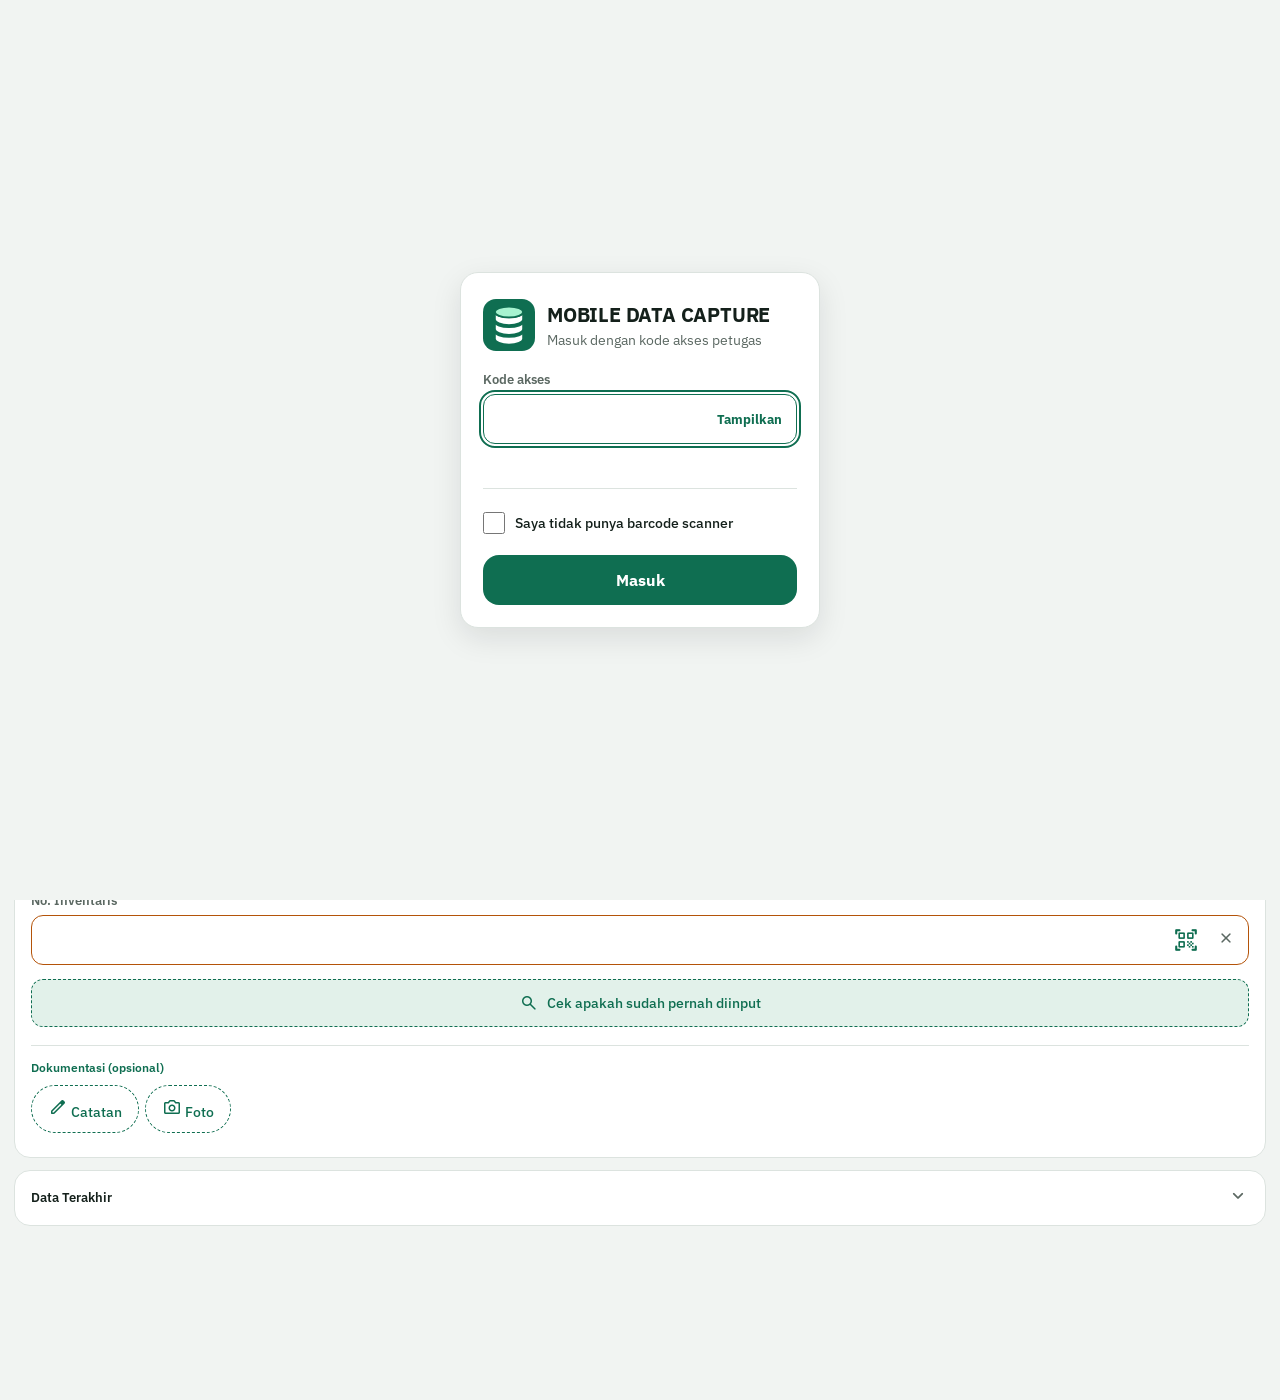
==== commit ecf18b63: "Sinkron dari Apps Script: index.html, tabel.html Diterbitkan oleh runPublishToGithub() pada 2026-10-" ====
--- a/index.html
+++ b/index.html
@@ -10,6 +10,11 @@
 <link rel="manifest" href="manifest.webmanifest">
 <meta name="theme-color" content="#0F6E51">
 <script src="config.js"></script>
+<!-- UI-FONTS:begin -->
+<link rel="preconnect" href="https://fonts.googleapis.com">
+<link rel="preconnect" href="https://fonts.gstatic.com" crossorigin>
+<link rel="stylesheet" href="https://fonts.googleapis.com/css2?family=IBM+Plex+Mono:wght@500;600&family=IBM+Plex+Sans:wght@400;500;600;700&family=Material+Symbols+Rounded:opsz,wght,FILL,GRAD@24,400,0,0&icon_names=add,bolt,check,check_circle,checklist,close,dark_mode,dashboard,delete,description,edit,edit_note,error,expand_more,filter_list,history,home,info,light_mode,logout,menu,photo_camera,qr_code_scanner,refresh,restart_alt,save,search,undo,volume_off,volume_up,warning&display=swap">
+<!-- UI-FONTS:end -->
 <script>
 /* Tema: diterapkan sebelum halaman digambar supaya tidak berkedip. Pilihan: auto | light | dark */
 (function () {
@@ -21,13 +26,13 @@
 </script>
 <style>
   :root{
-    --bg:#F4F6F8;
+    --bg:#F1F4F2;
     --surface:#FFFFFF;
-    --border:#E2E6EA;
-    --text:#161B22;
-    --muted:#6B7280;
+    --border:#DCE3DF;
+    --text:#14201B;
+    --muted:#5B6862;
     --accent:#0F6E51;
-    --save:#16A34A;
+    --save:#0F6E51;
     --save-disabled:#9CA8B5;
     --serial:#2563EB;
     --serial-bg:#EEF4FF;
@@ -35,45 +40,46 @@
     --inventaris-bg:#FFF6EA;
     --danger:#DC2626;
     --warning:#B45309;
-    --radius:14px;
-    --radius-sm:10px;
-    --font:-apple-system,BlinkMacSystemFont,"Segoe UI",Roboto,Helvetica,Arial,sans-serif;
+    --radius:16px;
+    --radius-sm:12px;
+    --font:"IBM Plex Sans",system-ui,-apple-system,"Segoe UI",Roboto,Helvetica,Arial,sans-serif;
+    --mono:"IBM Plex Mono",ui-monospace,"SF Mono","Roboto Mono","Courier New",monospace;
     --accent-text:#0F6E51;
-    --accent-bg:#E6F4EE;
+    --accent-bg:#E2F1EA;
     --ok-bg:#EAF7EE; --ok-fg:#16803D; --ok-bd:#BFE5C8;
     --warn-bg:#FFFBEB; --warn-fg:#B45309; --warn-bd:#FFD9A0;
     --bad-bg:#FDECEC; --bad-fg:#B91C1C; --bad-bd:#F3B4B4;
-    --surface-2:#F9FAFB; --row-alt:#F2F5F8; --row-checked:#FFF1A8; --row-press:#DDEFE7; --row-sel:#C9E8DA; --row-bulk:#FECACA;
-    --amber:#D97706; --toast-bg:#161B22;
+    --surface-2:#F8FAF9; --row-alt:#F3F6F4; --row-checked:#FFF1A8; --row-press:#DDEFE7; --row-sel:#C9E8DA; --row-bulk:#FECACA;
+    --amber:#D97706; --toast-bg:#14201B;
     color-scheme:light;
   }
   :root[data-theme="dark"]{
-    --bg:#0E1215; --surface:#171C21; --border:#2B343C; --text:#E8ECEF; --muted:#9AA5AF;
-    --accent:#188A62; --accent-text:#5ED3A6; --accent-bg:#14312A;
-    --save:#1D9A4B; --save-disabled:#4A5560;
+    --bg:#0B100E; --surface:#141B18; --border:#25322C; --text:#E6EEEA; --muted:#93A39B;
+    --accent:#17936A; --accent-text:#62D6AA; --accent-bg:#12302A;
+    --save:#17936A; --save-disabled:#44524B;
     --serial:#7AA7FF; --serial-bg:#16233D;
     --inventaris:#F0A34A; --inventaris-bg:#33260F; --warning:#F0A34A;
     --danger:#F0605D;
     --ok-bg:#12301F; --ok-fg:#6FD79A; --ok-bd:#245A3A;
     --warn-bg:#33260F; --warn-fg:#F0B15F; --warn-bd:#5B4217;
     --bad-bg:#3A1717; --bad-fg:#FCA5A5; --bad-bd:#6A2A2A;
-    --surface-2:#1C2328; --row-alt:#1A2025; --row-checked:#4A4210; --row-press:#1E3B31; --row-sel:#235544; --row-bulk:#5B2222;
-    --amber:#C26A06; --toast-bg:#2E3943;
+    --surface-2:#19211E; --row-alt:#171E1B; --row-checked:#4A4210; --row-press:#1E3B31; --row-sel:#235544; --row-bulk:#5B2222;
+    --amber:#C26A06; --toast-bg:#2A3631;
     color-scheme:dark;
   }
   @media (prefers-color-scheme: dark){
     :root:not([data-theme="light"]){
-    --bg:#0E1215; --surface:#171C21; --border:#2B343C; --text:#E8ECEF; --muted:#9AA5AF;
-    --accent:#188A62; --accent-text:#5ED3A6; --accent-bg:#14312A;
-    --save:#1D9A4B; --save-disabled:#4A5560;
+    --bg:#0B100E; --surface:#141B18; --border:#25322C; --text:#E6EEEA; --muted:#93A39B;
+    --accent:#17936A; --accent-text:#62D6AA; --accent-bg:#12302A;
+    --save:#17936A; --save-disabled:#44524B;
     --serial:#7AA7FF; --serial-bg:#16233D;
     --inventaris:#F0A34A; --inventaris-bg:#33260F; --warning:#F0A34A;
     --danger:#F0605D;
     --ok-bg:#12301F; --ok-fg:#6FD79A; --ok-bd:#245A3A;
     --warn-bg:#33260F; --warn-fg:#F0B15F; --warn-bd:#5B4217;
     --bad-bg:#3A1717; --bad-fg:#FCA5A5; --bad-bd:#6A2A2A;
-    --surface-2:#1C2328; --row-alt:#1A2025; --row-checked:#4A4210; --row-press:#1E3B31; --row-sel:#235544; --row-bulk:#5B2222;
-    --amber:#C26A06; --toast-bg:#2E3943;
+    --surface-2:#19211E; --row-alt:#171E1B; --row-checked:#4A4210; --row-press:#1E3B31; --row-sel:#235544; --row-bulk:#5B2222;
+    --amber:#C26A06; --toast-bg:#2A3631;
     color-scheme:dark;
     }
   }
@@ -233,7 +239,7 @@
   .accent-inventaris label{color:var(--inventaris);}
 
   /* Font monospace khusus Serial/Inventaris — hindari ambigu 0/O, 1/I/l saat verifikasi */
-  .mono{font-family:'SF Mono','Roboto Mono','Courier New',monospace;letter-spacing:.02em;}
+  .mono{font-family:var(--mono);letter-spacing:.02em;}
 
   /* Truncate teks panjang di tabel Data Terakhir, supaya tidak merusak layout di HP kecil */
   .cell-truncate{
@@ -548,7 +554,8 @@
 
 const MI = (function () {
   const P = {"refresh": "M17.65 6.35A7.958 7.958 0 0 0 12 4c-4.42 0-7.99 3.58-7.99 8s3.57 8 7.99 8c3.73 0 6.84-2.55 7.73-6h-2.08A5.99 5.99 0 0 1 12 18c-3.31 0-6-2.69-6-6s2.69-6 6-6c1.66 0 3.14.69 4.22 1.78L13 11h7V4l-2.35 2.35z", "logout": "M17 7l-1.41 1.41L18.17 11H8v2h10.17l-2.58 2.58L17 17l5-5zM4 5h8V3H4c-1.1 0-2 .9-2 2v14c0 1.1.9 2 2 2h8v-2H4V5z", "description": "M14 2H6c-1.1 0-1.99.9-1.99 2L4 20c0 1.1.89 2 1.99 2H18c1.1 0 2-.9 2-2V8l-6-6zm2 16H8v-2h8v2zm0-4H8v-2h8v2zm-3-5V3.5L18.5 9H13z", "history": "M13 3c-4.97 0-9 4.03-9 9H1l3.89 3.89.07.14L9 12H6c0-3.87 3.13-7 7-7s7 3.13 7 7-3.13 7-7 7c-1.93 0-3.68-.79-4.94-2.06l-1.42 1.42A8.954 8.954 0 0 0 13 21c4.97 0 9-4.03 9-9s-4.03-9-9-9zm-1 5v5l4.28 2.54.72-1.21-3.5-2.08V8H12z", "expand": "M16.59 8.59L12 13.17 7.41 8.59 6 10l6 6 6-6z", "reset": "M12 5V2L8 6l4 4V7c3.31 0 6 2.69 6 6 0 2.97-2.17 5.43-5 5.91v2.02c3.95-.49 7-3.85 7-7.93 0-4.42-3.58-8-8-8zm-6 8c0-1.65.67-3.15 1.76-4.24L6.34 7.34A7.958 7.958 0 0 0 4 13c0 4.08 3.05 7.44 7 7.93v-2.02c-2.83-.48-5-2.94-5-5.91z", "close": "M19 6.41L17.59 5 12 10.59 6.41 5 5 6.41 10.59 12 5 17.59 6.41 19 12 13.41 17.59 19 19 17.59 13.41 12z", "info": "M12 2C6.48 2 2 6.48 2 12s4.48 10 10 10 10-4.48 10-10S17.52 2 12 2zm1 15h-2v-6h2v6zm0-8h-2V7h2v2z", "search": "M15.5 14h-.79l-.28-.27A6.471 6.471 0 0 0 16 9.5 6.5 6.5 0 1 0 9.5 16c1.61 0 3.09-.59 4.23-1.57l.27.28v.79l5 4.99L20.49 19l-4.99-5zm-6 0C7.01 14 5 11.99 5 9.5S7.01 5 9.5 5 14 7.01 14 9.5 11.99 14 9.5 14z", "edit": "M3 17.25V21h3.75L17.81 9.94l-3.75-3.75L3 17.25zM20.71 7.04a.996.996 0 0 0 0-1.41l-2.34-2.34a.996.996 0 0 0-1.41 0l-1.83 1.83 3.75 3.75 1.83-1.83z", "camera": "M12 15.2a3.2 3.2 0 1 0 0-6.4 3.2 3.2 0 0 0 0 6.4zM9 2L7.17 4H4c-1.1 0-2 .9-2 2v12c0 1.1.9 2 2 2h16c1.1 0 2-.9 2-2V6c0-1.1-.9-2-2-2h-3.17L15 2H9zm3 15c-2.76 0-5-2.24-5-5s2.24-5 5-5 5 2.24 5 5-2.24 5-5 5z", "delete": "M6 19c0 1.1.9 2 2 2h8c1.1 0 2-.9 2-2V7H6v12zM19 4h-3.5l-1-1h-5l-1 1H5v2h14V4z", "check": "M9 16.17L4.83 12l-1.42 1.41L9 19 21 7l-1.41-1.41z", "check_circle": "M12 2C6.48 2 2 6.48 2 12s4.48 10 10 10 10-4.48 10-10S17.52 2 12 2zm-2 15l-5-5 1.41-1.41L10 14.17l7.59-7.59L19 8l-9 9z", "warning": "M1 21h22L12 2 1 21zm12-3h-2v-2h2v2zm0-4h-2v-4h2v4z", "save": "M17 3H5c-1.11 0-2 .9-2 2v14c0 1.1.89 2 2 2h14c1.1 0 2-.9 2-2V7l-4-4zm-5 16c-1.66 0-3-1.34-3-3s1.34-3 3-3 3 1.34 3 3-1.34 3-3 3zm3-10H5V5h10v4z", "volume_up": "M3 9v6h4l5 5V4L7 9H3zm13.5 3A4.5 4.5 0 0 0 14 7.97v8.05c1.48-.73 2.5-2.25 2.5-4.02zM14 3.23v2.06c2.89.86 5 3.54 5 6.71s-2.11 5.85-5 6.71v2.06c4.01-.91 7-4.49 7-8.77s-2.99-7.86-7-8.77z", "volume_off": "M16.5 12c0-1.77-1.02-3.29-2.5-4.03v2.21l2.45 2.45c.03-.2.05-.41.05-.63zm2.5 0c0 .94-.2 1.82-.54 2.64l1.51 1.51A8.796 8.796 0 0 0 21 12c0-4.28-2.99-7.86-7-8.77v2.06c2.89.86 5 3.54 5 6.71zM4.27 3L3 4.27 7.73 9H3v6h4l5 5v-6.73l4.25 4.25c-.67.52-1.42.93-2.25 1.18v2.06a8.99 8.99 0 0 0 3.69-1.81L19.73 21 21 19.73l-9-9L4.27 3zM12 4L9.91 6.09 12 8.18V4z", "qr": "M9.5 6.5v3h-3v-3h3M11 5H5v6h6V5zm-1.5 9.5v3h-3v-3h3M11 13H5v6h6v-6zm6.5-6.5v3h-3v-3h3M19 5h-6v6h6V5zm-6 8h1.5v1.5H13V13zm1.5 1.5H16V16h-1.5v-1.5zM16 13h1.5v1.5H16V13zm-3 3h1.5v1.5H13V16zm1.5 1.5H16V19h-1.5v-1.5zM16 16h1.5v1.5H16V16zm1.5-1.5H19V16h-1.5v-1.5zm0 3H19V19h-1.5v-1.5zM22 7h-2V4h-3V2h5v5zm0 15v-5h-2v3h-3v2h5zM2 22h5v-2H4v-3H2v5zM2 2v5h2V4h3V2H2z", "checklist": "M22 7h-9v2h9V7zm0 8h-9v2h9v-2zM5.54 11L2 7.46l1.41-1.41 2.12 2.12 4.24-4.24 1.41 1.41L5.54 11zm0 8L2 15.46l1.41-1.41 2.12 2.12 4.24-4.24 1.41 1.41L5.54 19z", "edit_note": "M3 10h11v2H3v-2zm0-2h11V6H3v2zm0 8h7v-2H3v2zm15.01-3.13l.71-.71c.39-.39 1.02-.39 1.41 0l.71.71c.39.39.39 1.02 0 1.41l-.71.71-2.12-2.12zm-.71.71l-5.3 5.3V21h2.12l5.3-5.3-2.12-2.12z", "flash": "M7 2v11h3v9l7-12h-4l4-8z", "undo": "M12.5 8c-2.65 0-5.05.99-6.9 2.6L2 7v9h9l-3.62-3.62c1.39-1.16 3.16-1.88 5.12-1.88 3.54 0 6.55 2.31 7.6 5.5l2.37-.78C21.08 11.03 17.15 8 12.5 8z", "check_outline": "M16.59 7.58L10 14.17l-3.59-3.58L5 12l5 5 8-8zM12 2C6.48 2 2 6.48 2 12s4.48 10 10 10 10-4.48 10-10S17.52 2 12 2zm0 18c-4.42 0-8-3.58-8-8s3.58-8 8-8 8 3.58 8 8-3.58 8-8 8z", "error": "M12 2C6.48 2 2 6.48 2 12s4.48 10 10 10 10-4.48 10-10S17.52 2 12 2zm1 15h-2v-2h2v2zm0-4h-2V7h2v6z", "add": "M19 13h-6v6h-2v-6H5v-2h6V5h2v6h6v2z"};
-  return { svg: function (n, cls) { return '<svg class="mi' + (cls ? ' ' + cls : '') + '" viewBox="0 0 24 24" aria-hidden="true" focusable="false"><path d="' + (P[n] || '') + '"/></svg>'; } };
+  const MS = {"refresh": "refresh", "logout": "logout", "description": "description", "history": "history", "expand": "expand_more", "reset": "restart_alt", "close": "close", "info": "info", "search": "search", "edit": "edit", "camera": "photo_camera", "delete": "delete", "check": "check", "check_circle": "check_circle", "warning": "warning", "save": "save", "volume_up": "volume_up", "volume_off": "volume_off", "qr": "qr_code_scanner", "checklist": "checklist", "edit_note": "edit_note", "flash": "bolt", "undo": "undo", "check_outline": "check_circle", "error": "error", "add": "add"};
+  return { svg: function (n, cls) { return '<span class="mi-w' + (cls ? ' ' + cls : '') + '"><svg class="mi' + (cls ? ' ' + cls : '') + '" viewBox="0 0 24 24" aria-hidden="true" focusable="false"><path d="' + (P[n] || '') + '"/></svg><span class="ms" aria-hidden="true">' + (MS[n] || n) + '</span></span>'; } };
 })();
 
 /* Feedback — bunyi & getar saat scan (satu saklar untuk keduanya, diingat di perangkat) */
@@ -792,7 +799,7 @@
         '</div>' +
         '<p class="login-error" role="alert" aria-live="assertive"></p>' +
         '<div class="scan-opt">' +
-          '<label class="scan-check"><input type="checkbox" id="scanHas"><span id="scanLabel">SAYA TIDAK PUNYA BARCODE SCANNER</span></label>' +
+          '<label class="scan-check"><input type="checkbox" id="scanHas"><span id="scanLabel">Saya tidak punya barcode scanner</span></label>' +
           '<div class="scan-test" id="scanTest" hidden>' +
             '<p>Colok scanner lewat OTG, ketuk kotak di bawah, lalu scan satu barcode apa saja untuk menguji.</p>' +
             '<input type="text" id="scanProbe" inputmode="none" autocomplete="off" autocapitalize="off" spellcheck="false" placeholder="Scan barcode di sini" aria-label="Kotak uji scanner">' +
@@ -842,7 +849,7 @@
     function reset() { times = []; probe.value = ''; progress(0, '', 'Menunggu scan…'); }
     function paint() {
       const on = chk.checked;
-      label.textContent = on ? '✅ SAYA MEMILIKI BARCODE SCANNER' : 'SAYA TIDAK PUNYA BARCODE SCANNER';
+      label.textContent = on ? '✅ Saya memiliki barcode scanner' : 'Saya tidak punya barcode scanner';
       box.hidden = !on;
       if (on) { reset(); setTimeout(function () { try { probe.focus(); } catch (e) {} }, 30); }
       else { try { input.focus(); } catch (e) {} }
@@ -989,9 +996,9 @@
     <div class="hdr-row">
       <div class="hdr-brand"><svg class="hdr-logo" viewBox="0 0 48 48" aria-hidden="true" focusable="false"><rect width="48" height="48" rx="12" fill="currentColor"/><g stroke="currentColor" stroke-width="1.6" stroke-linejoin="round"><path transform="translate(0 18)" fill="#fff" d="M11 12v7c0 2.76 5.82 5 13 5s13-2.24 13-5v-7c0 2.76-5.82 5-13 5s-13-2.24-13-5z"/><path transform="translate(0 9)" fill="#fff" d="M11 12v7c0 2.76 5.82 5 13 5s13-2.24 13-5v-7c0 2.76-5.82 5-13 5s-13-2.24-13-5z"/><path fill="#fff" d="M11 12v7c0 2.76 5.82 5 13 5s13-2.24 13-5v-7c0 2.76-5.82 5-13 5s-13-2.24-13-5z"/><ellipse cx="24" cy="12" rx="13" ry="5" fill="#A7F3D0"/></g></svg><h1>MOBILE DATA CAPTURE</h1></div>
       <div class="hdr-actions">
-        <button type="button" data-theme-btn class="hicon" aria-label="Ganti tema" title="Tema"><span class="ic ic-moon"><svg class="mi" viewBox="0 0 24 24" aria-hidden="true" focusable="false"><path fill="currentColor" d="M12.3 3a9 9 0 1 0 8.7 11.4 7 7 0 0 1-8.7-11.4z"/></svg></span><span class="ic ic-sun"><svg class="mi" viewBox="0 0 24 24" aria-hidden="true" focusable="false"><path fill="currentColor" d="M12 7a5 5 0 1 0 0 10 5 5 0 0 0 0-10zM12 1h0v3M12 20v3M1 12h3M20 12h3M4.2 4.2l2.1 2.1M17.7 17.7l2.1 2.1M4.2 19.8l2.1-2.1M17.7 6.3l2.1-2.1" stroke="currentColor" stroke-width="2" stroke-linecap="round"/></svg></span></button>
-        <button type="button" id="btnRefresh" class="hicon" aria-label="Muat ulang data" title="Refresh"><span class="ic"><svg class="mi" viewBox="0 0 24 24" aria-hidden="true" focusable="false"><path d="M17.65 6.35A7.958 7.958 0 0 0 12 4c-4.42 0-7.99 3.58-7.99 8s3.57 8 7.99 8c3.73 0 6.84-2.55 7.73-6h-2.08A5.99 5.99 0 0 1 12 18c-3.31 0-6-2.69-6-6s2.69-6 6-6c1.66 0 3.14.69 4.22 1.78L13 11h7V4l-2.35 2.35z"/></svg></span></button>
-        <button type="button" id="btnLogout" class="hicon" aria-label="Keluar dari akun petugas" title="Keluar"><span class="ic"><svg class="mi" viewBox="0 0 24 24" aria-hidden="true" focusable="false"><path d="M17 7l-1.41 1.41L18.17 11H8v2h10.17l-2.58 2.58L17 17l5-5zM4 5h8V3H4c-1.1 0-2 .9-2 2v14c0 1.1.9 2 2 2h8v-2H4V5z"/></svg></span></button>
+        <button type="button" data-theme-btn class="hicon" aria-label="Ganti tema" title="Tema"><span class="ic ic-moon"><span class="mi-w"><svg class="mi" viewBox="0 0 24 24" aria-hidden="true" focusable="false"><path fill="currentColor" d="M12.3 3a9 9 0 1 0 8.7 11.4 7 7 0 0 1-8.7-11.4z"/></svg><span class="ms" aria-hidden="true">dark_mode</span></span></span><span class="ic ic-sun"><span class="mi-w"><svg class="mi" viewBox="0 0 24 24" aria-hidden="true" focusable="false"><path fill="currentColor" d="M12 7a5 5 0 1 0 0 10 5 5 0 0 0 0-10zM12 1h0v3M12 20v3M1 12h3M20 12h3M4.2 4.2l2.1 2.1M17.7 17.7l2.1 2.1M4.2 19.8l2.1-2.1M17.7 6.3l2.1-2.1" stroke="currentColor" stroke-width="2" stroke-linecap="round"/></svg><span class="ms" aria-hidden="true">light_mode</span></span></span></button>
+        <button type="button" id="btnRefresh" class="hicon" aria-label="Muat ulang data" title="Refresh"><span class="ic"><span class="mi-w"><svg class="mi" viewBox="0 0 24 24" aria-hidden="true" focusable="false"><path d="M17.65 6.35A7.958 7.958 0 0 0 12 4c-4.42 0-7.99 3.58-7.99 8s3.57 8 7.99 8c3.73 0 6.84-2.55 7.73-6h-2.08A5.99 5.99 0 0 1 12 18c-3.31 0-6-2.69-6-6s2.69-6 6-6c1.66 0 3.14.69 4.22 1.78L13 11h7V4l-2.35 2.35z"/></svg><span class="ms" aria-hidden="true">refresh</span></span></span></button>
+        <button type="button" id="btnLogout" class="hicon" aria-label="Keluar dari akun petugas" title="Keluar"><span class="ic"><span class="mi-w"><svg class="mi" viewBox="0 0 24 24" aria-hidden="true" focusable="false"><path d="M17 7l-1.41 1.41L18.17 11H8v2h10.17l-2.58 2.58L17 17l5-5zM4 5h8V3H4c-1.1 0-2 .9-2 2v14c0 1.1.9 2 2 2h8v-2H4V5z"/></svg><span class="ms" aria-hidden="true">logout</span></span></span></button>
       </div>
     </div>
     <div class="hdr-row hdr-stats">
@@ -1001,16 +1008,17 @@
     <div class="hdr-row hdr-nav">
       <div class="sheet-pick" id="sheetPick" hidden>
         <label class="sheet-sel" title="Simpan ke sheet">
-          <span class="ic"><svg class="mi" viewBox="0 0 24 24" aria-hidden="true" focusable="false"><path d="M14 2H6c-1.1 0-1.99.9-1.99 2L4 20c0 1.1.89 2 1.99 2H18c1.1 0 2-.9 2-2V8l-6-6zm2 16H8v-2h8v2zm0-4H8v-2h8v2zm-3-5V3.5L18.5 9H13z"/></svg></span>
+          <span class="ic"><span class="mi-w"><svg class="mi" viewBox="0 0 24 24" aria-hidden="true" focusable="false"><path d="M14 2H6c-1.1 0-1.99.9-1.99 2L4 20c0 1.1.89 2 1.99 2H18c1.1 0 2-.9 2-2V8l-6-6zm2 16H8v-2h8v2zm0-4H8v-2h8v2zm-3-5V3.5L18.5 9H13z"/></svg><span class="ms" aria-hidden="true">description</span></span></span>
           <select id="sheetSelect" aria-label="Simpan ke sheet"></select>
         </label>
       </div>
-      <a id="btnHistory" class="hbtn" href="tabel.html" target="_blank" rel="noopener" aria-label="Buka riwayat data"><span class="ic"><svg class="mi" viewBox="0 0 24 24" aria-hidden="true" focusable="false"><path d="M13 3c-4.97 0-9 4.03-9 9H1l3.89 3.89.07.14L9 12H6c0-3.87 3.13-7 7-7s7 3.13 7 7-3.13 7-7 7c-1.93 0-3.68-.79-4.94-2.06l-1.42 1.42A8.954 8.954 0 0 0 13 21c4.97 0 9-4.03 9-9s-4.03-9-9-9zm-1 5v5l4.28 2.54.72-1.21-3.5-2.08V8H12z"/></svg></span>RIWAYAT</a>
+      <a id="btnHistory" class="hbtn" href="tabel.html" target="_blank" rel="noopener" aria-label="Buka riwayat data"><span class="ic"><span class="mi-w"><svg class="mi" viewBox="0 0 24 24" aria-hidden="true" focusable="false"><path d="M13 3c-4.97 0-9 4.03-9 9H1l3.89 3.89.07.14L9 12H6c0-3.87 3.13-7 7-7s7 3.13 7 7-3.13 7-7 7c-1.93 0-3.68-.79-4.94-2.06l-1.42 1.42A8.954 8.954 0 0 0 13 21c4.97 0 9-4.03 9-9s-4.03-9-9-9zm-1 5v5l4.28 2.54.72-1.21-3.5-2.08V8H12z"/></svg><span class="ms" aria-hidden="true">history</span></span></span>Riwayat</a>
     </div>
   </header>
   <nav class="mode-tabs" id="modeTabs" role="tablist" aria-label="Mode">
-    <button type="button" role="tab" id="tabInput" aria-selected="true"><svg class="mi" viewBox="0 0 24 24" aria-hidden="true" focusable="false"><path d="M3 10h11v2H3v-2zm0-2h11V6H3v2zm0 8h7v-2H3v2zm15.01-3.13l.71-.71c.39-.39 1.02-.39 1.41 0l.71.71c.39.39.39 1.02 0 1.41l-.71.71-2.12-2.12zm-.71.71l-5.3 5.3V21h2.12l5.3-5.3-2.12-2.12z"/></svg> INPUT ASET</button>
-    <button type="button" role="tab" id="tabCek" aria-selected="false"><svg class="mi" viewBox="0 0 24 24" aria-hidden="true" focusable="false"><path d="M22 7h-9v2h9V7zm0 8h-9v2h9v-2zM5.54 11L2 7.46l1.41-1.41 2.12 2.12 4.24-4.24 1.41 1.41L5.54 11zm0 8L2 15.46l1.41-1.41 2.12 2.12 4.24-4.24 1.41 1.41L5.54 19z"/></svg> CEK STOK</button>
+    <button type="button" role="tab" id="tabInput" aria-selected="true"><span class="mi-w"><svg class="mi" viewBox="0 0 24 24" aria-hidden="true" focusable="false"><path d="M3 10h11v2H3v-2zm0-2h11V6H3v2zm0 8h7v-2H3v2zm15.01-3.13l.71-.71c.39-.39 1.02-.39 1.41 0l.71.71c.39.39.39 1.02 0 1.41l-.71.71-2.12-2.12zm-.71.71l-5.3 5.3V21h2.12l5.3-5.3-2.12-2.12z"/></svg><span class="ms" aria-hidden="true">edit_note</span></span><span class="nav-l">Input aset</span></button>
+    <button type="button" role="tab" id="tabCek" aria-selected="false"><span class="mi-w"><svg class="mi" viewBox="0 0 24 24" aria-hidden="true" focusable="false"><path d="M22 7h-9v2h9V7zm0 8h-9v2h9v-2zM5.54 11L2 7.46l1.41-1.41 2.12 2.12 4.24-4.24 1.41 1.41L5.54 11zm0 8L2 15.46l1.41-1.41 2.12 2.12 4.24-4.24 1.41 1.41L5.54 19z"/></svg><span class="ms" aria-hidden="true">checklist</span></span><span class="nav-l">Cek stok</span></button>
+    <button type="button" role="tab" id="tabDash" aria-selected="false"><span class="mi-w"><svg class="mi" viewBox="0 0 24 24" aria-hidden="true" focusable="false"><path d="M3 13h8V3H3v10zm0 8h8v-6H3v6zm10 0h8V11h-8v10zm0-18v6h8V3h-8z"/></svg><span class="ms" aria-hidden="true">dashboard</span></span><span class="nav-l">Dasbor</span></button>
   </nav>
 
   <main class="content">
@@ -1020,7 +1028,7 @@
       <button type="button" class="group-header" id="toggleKonteks">
         <span class="group-title">Data Terpilih</span>
         <span class="group-pills" id="kontekstPills"></span>
-        <span class="chevron"><svg class="mi" viewBox="0 0 24 24" aria-hidden="true" focusable="false"><path d="M16.59 8.59L12 13.17 7.41 8.59 6 10l6 6 6-6z"/></svg></span>
+        <span class="chevron"><span class="mi-w"><svg class="mi" viewBox="0 0 24 24" aria-hidden="true" focusable="false"><path d="M16.59 8.59L12 13.17 7.41 8.59 6 10l6 6 6-6z"/></svg><span class="ms" aria-hidden="true">expand_more</span></span></span>
       </button>
       <div class="group-body" id="kontekstBody">
         <div class="field field-md">
@@ -1049,7 +1057,7 @@
 
     <!-- DETAIL ASET (selalu terbuka) -->
     <section class="group">
-      <div class="group-header static split"><span class="group-title">Detail Aset</span><span class="hdr-tools"><button type="button" id="btnSoundInput" class="snd-btn"></button><button type="button" id="btnResetAll" class="reset-btn" aria-label="Reset semua field"><svg class="mi" viewBox="0 0 24 24" aria-hidden="true" focusable="false"><path d="M12 5V2L8 6l4 4V7c3.31 0 6 2.69 6 6 0 2.97-2.17 5.43-5 5.91v2.02c3.95-.49 7-3.85 7-7.93 0-4.42-3.58-8-8-8zm-6 8c0-1.65.67-3.15 1.76-4.24L6.34 7.34A7.958 7.958 0 0 0 4 13c0 4.08 3.05 7.44 7 7.93v-2.02c-2.83-.48-5-2.94-5-5.91z"/></svg>Reset</button></span></div>
+      <div class="group-header static split"><span class="group-title">Detail Aset</span><span class="hdr-tools"><button type="button" id="btnSoundInput" class="snd-btn"></button><button type="button" id="btnResetAll" class="reset-btn" aria-label="Reset semua field"><span class="mi-w"><svg class="mi" viewBox="0 0 24 24" aria-hidden="true" focusable="false"><path d="M12 5V2L8 6l4 4V7c3.31 0 6 2.69 6 6 0 2.97-2.17 5.43-5 5.91v2.02c3.95-.49 7-3.85 7-7.93 0-4.42-3.58-8-8-8zm-6 8c0-1.65.67-3.15 1.76-4.24L6.34 7.34A7.958 7.958 0 0 0 4 13c0 4.08 3.05 7.44 7 7.93v-2.02c-2.83-.48-5-2.94-5-5.91z"/></svg><span class="ms" aria-hidden="true">restart_alt</span></span>Reset</button></span></div>
       <div class="group-body">
 
         <div class="subgroup-label">Identitas Aset</div>
@@ -1057,7 +1065,7 @@
           <label>Pemilik Aset</label>
           <div class="field-with-clear">
             <input id="fPemilik" type="text" autocomplete="off" enterkeyhint="next" data-next="fNamaAset">
-            <button type="button" class="clear-btn" data-target="fPemilik"><svg class="mi" viewBox="0 0 24 24" aria-hidden="true" focusable="false"><path d="M19 6.41L17.59 5 12 10.59 6.41 5 5 6.41 10.59 12 5 17.59 6.41 19 12 13.41 17.59 19 19 17.59 13.41 12z"/></svg></button>
+            <button type="button" class="clear-btn" data-target="fPemilik"><span class="mi-w"><svg class="mi" viewBox="0 0 24 24" aria-hidden="true" focusable="false"><path d="M19 6.41L17.59 5 12 10.59 6.41 5 5 6.41 10.59 12 5 17.59 6.41 19 12 13.41 17.59 19 19 17.59 13.41 12z"/></svg><span class="ms" aria-hidden="true">close</span></span></button>
           </div>
         </div>
 
@@ -1065,19 +1073,19 @@
           <label>Nama Aset / Tipe Aset <span class="req">*</span></label>
           <div class="field-with-clear">
             <input id="fNamaAset" type="text" class="req-box" autocomplete="off" enterkeyhint="next" data-next="fSerial">
-            <button type="button" class="clear-btn" data-target="fNamaAset"><svg class="mi" viewBox="0 0 24 24" aria-hidden="true" focusable="false"><path d="M19 6.41L17.59 5 12 10.59 6.41 5 5 6.41 10.59 12 5 17.59 6.41 19 12 13.41 17.59 19 19 17.59 13.41 12z"/></svg></button>
+            <button type="button" class="clear-btn" data-target="fNamaAset"><span class="mi-w"><svg class="mi" viewBox="0 0 24 24" aria-hidden="true" focusable="false"><path d="M19 6.41L17.59 5 12 10.59 6.41 5 5 6.41 10.59 12 5 17.59 6.41 19 12 13.41 17.59 19 19 17.59 13.41 12z"/></svg><span class="ms" aria-hidden="true">close</span></span></button>
           </div>
         </div>
 
         <div class="subgroup-label">Identitas Unik</div>
-        <p class="hint-text" id="hintScan"><svg class="mi" viewBox="0 0 24 24" aria-hidden="true" focusable="false"><path d="M12 2C6.48 2 2 6.48 2 12s4.48 10 10 10 10-4.48 10-10S17.52 2 12 2zm1 15h-2v-6h2v6zm0-8h-2V7h2v2z"/></svg> Isi salah satu: Serial Number atau No. Inventaris — bisa diketik manual atau ditembak dengan barcode scanner USB/Bluetooth (otomatis masuk ke field yang sedang aktif)</p>
+        <p class="hint-text" id="hintScan"><span class="mi-w"><svg class="mi" viewBox="0 0 24 24" aria-hidden="true" focusable="false"><path d="M12 2C6.48 2 2 6.48 2 12s4.48 10 10 10 10-4.48 10-10S17.52 2 12 2zm1 15h-2v-6h2v6zm0-8h-2V7h2v2z"/></svg><span class="ms" aria-hidden="true">info</span></span> Isi salah satu: Serial Number atau No. Inventaris — bisa diketik manual atau ditembak dengan barcode scanner USB/Bluetooth (otomatis masuk ke field yang sedang aktif)</p>
 
         <div class="field field-lg accent-serial">
           <label>Serial Number</label>
           <div class="field-with-clear">
             <input id="fSerial" type="text" class="mono has-cam" autocomplete="off" autocapitalize="characters" spellcheck="false" enterkeyhint="next" data-next="fInventaris">
-            <button type="button" class="cam-btn" data-target="fSerial" aria-label="Scan dengan kamera" title="Scan dengan kamera"><svg class="mi" viewBox="0 0 24 24" aria-hidden="true" focusable="false"><path d="M9.5 6.5v3h-3v-3h3M11 5H5v6h6V5zm-1.5 9.5v3h-3v-3h3M11 13H5v6h6v-6zm6.5-6.5v3h-3v-3h3M19 5h-6v6h6V5zm-6 8h1.5v1.5H13V13zm1.5 1.5H16V16h-1.5v-1.5zM16 13h1.5v1.5H16V13zm-3 3h1.5v1.5H13V16zm1.5 1.5H16V19h-1.5v-1.5zM16 16h1.5v1.5H16V16zm1.5-1.5H19V16h-1.5v-1.5zm0 3H19V19h-1.5v-1.5zM22 7h-2V4h-3V2h5v5zm0 15v-5h-2v3h-3v2h5zM2 22h5v-2H4v-3H2v5zM2 2v5h2V4h3V2H2z"/></svg></button>
-            <button type="button" class="clear-btn" data-target="fSerial"><svg class="mi" viewBox="0 0 24 24" aria-hidden="true" focusable="false"><path d="M19 6.41L17.59 5 12 10.59 6.41 5 5 6.41 10.59 12 5 17.59 6.41 19 12 13.41 17.59 19 19 17.59 13.41 12z"/></svg></button>
+            <button type="button" class="cam-btn" data-target="fSerial" aria-label="Scan dengan kamera" title="Scan dengan kamera"><span class="mi-w"><svg class="mi" viewBox="0 0 24 24" aria-hidden="true" focusable="false"><path d="M9.5 6.5v3h-3v-3h3M11 5H5v6h6V5zm-1.5 9.5v3h-3v-3h3M11 13H5v6h6v-6zm6.5-6.5v3h-3v-3h3M19 5h-6v6h6V5zm-6 8h1.5v1.5H13V13zm1.5 1.5H16V16h-1.5v-1.5zM16 13h1.5v1.5H16V13zm-3 3h1.5v1.5H13V16zm1.5 1.5H16V19h-1.5v-1.5zM16 16h1.5v1.5H16V16zm1.5-1.5H19V16h-1.5v-1.5zm0 3H19V19h-1.5v-1.5zM22 7h-2V4h-3V2h5v5zm0 15v-5h-2v3h-3v2h5zM2 22h5v-2H4v-3H2v5zM2 2v5h2V4h3V2H2z"/></svg><span class="ms" aria-hidden="true">qr_code_scanner</span></span></button>
+            <button type="button" class="clear-btn" data-target="fSerial"><span class="mi-w"><svg class="mi" viewBox="0 0 24 24" aria-hidden="true" focusable="false"><path d="M19 6.41L17.59 5 12 10.59 6.41 5 5 6.41 10.59 12 5 17.59 6.41 19 12 13.41 17.59 19 19 17.59 13.41 12z"/></svg><span class="ms" aria-hidden="true">close</span></span></button>
           </div>
         </div>
 
@@ -1085,32 +1093,32 @@
           <label>No. Inventaris</label>
           <div class="field-with-clear">
             <input id="fInventaris" type="text" class="mono has-cam" autocomplete="off" autocapitalize="characters" spellcheck="false" enterkeyhint="next" data-next="fCatatan">
-            <button type="button" class="cam-btn" data-target="fInventaris" aria-label="Scan dengan kamera" title="Scan dengan kamera"><svg class="mi" viewBox="0 0 24 24" aria-hidden="true" focusable="false"><path d="M9.5 6.5v3h-3v-3h3M11 5H5v6h6V5zm-1.5 9.5v3h-3v-3h3M11 13H5v6h6v-6zm6.5-6.5v3h-3v-3h3M19 5h-6v6h6V5zm-6 8h1.5v1.5H13V13zm1.5 1.5H16V16h-1.5v-1.5zM16 13h1.5v1.5H16V13zm-3 3h1.5v1.5H13V16zm1.5 1.5H16V19h-1.5v-1.5zM16 16h1.5v1.5H16V16zm1.5-1.5H19V16h-1.5v-1.5zm0 3H19V19h-1.5v-1.5zM22 7h-2V4h-3V2h5v5zm0 15v-5h-2v3h-3v2h5zM2 22h5v-2H4v-3H2v5zM2 2v5h2V4h3V2H2z"/></svg></button>
-            <button type="button" class="clear-btn" data-target="fInventaris"><svg class="mi" viewBox="0 0 24 24" aria-hidden="true" focusable="false"><path d="M19 6.41L17.59 5 12 10.59 6.41 5 5 6.41 10.59 12 5 17.59 6.41 19 12 13.41 17.59 19 19 17.59 13.41 12z"/></svg></button>
+            <button type="button" class="cam-btn" data-target="fInventaris" aria-label="Scan dengan kamera" title="Scan dengan kamera"><span class="mi-w"><svg class="mi" viewBox="0 0 24 24" aria-hidden="true" focusable="false"><path d="M9.5 6.5v3h-3v-3h3M11 5H5v6h6V5zm-1.5 9.5v3h-3v-3h3M11 13H5v6h6v-6zm6.5-6.5v3h-3v-3h3M19 5h-6v6h6V5zm-6 8h1.5v1.5H13V13zm1.5 1.5H16V16h-1.5v-1.5zM16 13h1.5v1.5H16V13zm-3 3h1.5v1.5H13V16zm1.5 1.5H16V19h-1.5v-1.5zM16 16h1.5v1.5H16V16zm1.5-1.5H19V16h-1.5v-1.5zm0 3H19V19h-1.5v-1.5zM22 7h-2V4h-3V2h5v5zm0 15v-5h-2v3h-3v2h5zM2 22h5v-2H4v-3H2v5zM2 2v5h2V4h3V2H2z"/></svg><span class="ms" aria-hidden="true">qr_code_scanner</span></span></button>
+            <button type="button" class="clear-btn" data-target="fInventaris"><span class="mi-w"><svg class="mi" viewBox="0 0 24 24" aria-hidden="true" focusable="false"><path d="M19 6.41L17.59 5 12 10.59 6.41 5 5 6.41 10.59 12 5 17.59 6.41 19 12 13.41 17.59 19 19 17.59 13.41 12z"/></svg><span class="ms" aria-hidden="true">close</span></span></button>
           </div>
         </div>
 
         <div class="check-row">
-          <button type="button" id="btnCheckExisting" class="check-btn"><svg class="mi" viewBox="0 0 24 24" aria-hidden="true" focusable="false"><path d="M15.5 14h-.79l-.28-.27A6.471 6.471 0 0 0 16 9.5 6.5 6.5 0 1 0 9.5 16c1.61 0 3.09-.59 4.23-1.57l.27.28v.79l5 4.99L20.49 19l-4.99-5zm-6 0C7.01 14 5 11.99 5 9.5S7.01 5 9.5 5 14 7.01 14 9.5 11.99 14 9.5 14z"/></svg> Cek apakah sudah pernah diinput</button>
+          <button type="button" id="btnCheckExisting" class="check-btn"><span class="mi-w"><svg class="mi" viewBox="0 0 24 24" aria-hidden="true" focusable="false"><path d="M15.5 14h-.79l-.28-.27A6.471 6.471 0 0 0 16 9.5 6.5 6.5 0 1 0 9.5 16c1.61 0 3.09-.59 4.23-1.57l.27.28v.79l5 4.99L20.49 19l-4.99-5zm-6 0C7.01 14 5 11.99 5 9.5S7.01 5 9.5 5 14 7.01 14 9.5 11.99 14 9.5 14z"/></svg><span class="ms" aria-hidden="true">search</span></span> Cek apakah sudah pernah diinput</button>
         </div>
         <div id="checkResult" class="check-result" hidden></div>
 
         <div class="subgroup-label">Dokumentasi <span class="opt-note">(opsional)</span></div>
         <div class="chip-row" id="chipsDoc">
-          <button type="button" class="chip-manual" data-doc="catatan" aria-expanded="false"><svg class="mi" viewBox="0 0 24 24" aria-hidden="true" focusable="false"><path d="M3 17.25V21h3.75L17.81 9.94l-3.75-3.75L3 17.25zM20.71 7.04a.996.996 0 0 0 0-1.41l-2.34-2.34a.996.996 0 0 0-1.41 0l-1.83 1.83 3.75 3.75 1.83-1.83z"/></svg> Catatan</button>
-          <button type="button" class="chip-manual" data-doc="foto" aria-expanded="false"><svg class="mi" viewBox="0 0 24 24" aria-hidden="true" focusable="false"><path d="M12 15.2a3.2 3.2 0 1 0 0-6.4 3.2 3.2 0 0 0 0 6.4zM9 2L7.17 4H4c-1.1 0-2 .9-2 2v12c0 1.1.9 2 2 2h16c1.1 0 2-.9 2-2V6c0-1.1-.9-2-2-2h-3.17L15 2H9zm3 15c-2.76 0-5-2.24-5-5s2.24-5 5-5 5 2.24 5 5-2.24 5-5 5z"/></svg> Foto</button>
+          <button type="button" class="chip-manual" data-doc="catatan" aria-expanded="false"><span class="mi-w"><svg class="mi" viewBox="0 0 24 24" aria-hidden="true" focusable="false"><path d="M3 17.25V21h3.75L17.81 9.94l-3.75-3.75L3 17.25zM20.71 7.04a.996.996 0 0 0 0-1.41l-2.34-2.34a.996.996 0 0 0-1.41 0l-1.83 1.83 3.75 3.75 1.83-1.83z"/></svg><span class="ms" aria-hidden="true">edit</span></span> Catatan</button>
+          <button type="button" class="chip-manual" data-doc="foto" aria-expanded="false"><span class="mi-w"><svg class="mi" viewBox="0 0 24 24" aria-hidden="true" focusable="false"><path d="M12 15.2a3.2 3.2 0 1 0 0-6.4 3.2 3.2 0 0 0 0 6.4zM9 2L7.17 4H4c-1.1 0-2 .9-2 2v12c0 1.1.9 2 2 2h16c1.1 0 2-.9 2-2V6c0-1.1-.9-2-2-2h-3.17L15 2H9zm3 15c-2.76 0-5-2.24-5-5s2.24-5 5-5 5 2.24 5 5-2.24 5-5 5z"/></svg><span class="ms" aria-hidden="true">photo_camera</span></span> Foto</button>
         </div>
         <div class="field field-lg" id="fieldCatatan" hidden>
           <label>Catatan</label>
           <div class="field-with-clear">
             <textarea id="fCatatan" rows="2" placeholder="Kondisi detail, kerusakan, atau info tambahan..."></textarea>
-            <button type="button" class="clear-btn" data-target="fCatatan"><svg class="mi" viewBox="0 0 24 24" aria-hidden="true" focusable="false"><path d="M19 6.41L17.59 5 12 10.59 6.41 5 5 6.41 10.59 12 5 17.59 6.41 19 12 13.41 17.59 19 19 17.59 13.41 12z"/></svg></button>
+            <button type="button" class="clear-btn" data-target="fCatatan"><span class="mi-w"><svg class="mi" viewBox="0 0 24 24" aria-hidden="true" focusable="false"><path d="M19 6.41L17.59 5 12 10.59 6.41 5 5 6.41 10.59 12 5 17.59 6.41 19 12 13.41 17.59 19 19 17.59 13.41 12z"/></svg><span class="ms" aria-hidden="true">close</span></span></button>
           </div>
         </div>
 
         <div class="field field-photo" id="fieldFoto" hidden>
           <label>Foto</label>
-          <label class="foto-btn" for="fFoto"><svg class="mi" viewBox="0 0 24 24" aria-hidden="true" focusable="false"><path d="M12 15.2a3.2 3.2 0 1 0 0-6.4 3.2 3.2 0 0 0 0 6.4zM9 2L7.17 4H4c-1.1 0-2 .9-2 2v12c0 1.1.9 2 2 2h16c1.1 0 2-.9 2-2V6c0-1.1-.9-2-2-2h-3.17L15 2H9zm3 15c-2.76 0-5-2.24-5-5s2.24-5 5-5 5 2.24 5 5-2.24 5-5 5z"/></svg> Pilih / Ambil Foto</label>
+          <label class="foto-btn" for="fFoto"><span class="mi-w"><svg class="mi" viewBox="0 0 24 24" aria-hidden="true" focusable="false"><path d="M12 15.2a3.2 3.2 0 1 0 0-6.4 3.2 3.2 0 0 0 0 6.4zM9 2L7.17 4H4c-1.1 0-2 .9-2 2v12c0 1.1.9 2 2 2h16c1.1 0 2-.9 2-2V6c0-1.1-.9-2-2-2h-3.17L15 2H9zm3 15c-2.76 0-5-2.24-5-5s2.24-5 5-5 5 2.24 5 5-2.24 5-5 5z"/></svg><span class="ms" aria-hidden="true">photo_camera</span></span> Pilih / Ambil Foto</label>
           <input type="file" id="fFoto" accept="image/*" capture="environment" hidden>
           <span id="fotoStatus" class="foto-status"></span>
           <div class="foto-preview-wrap" id="fotoPreviewWrap" hidden>
@@ -1127,7 +1135,7 @@
       <button type="button" class="group-header" id="toggleRecent">
         <span class="group-title">Data Terakhir</span>
         <span class="group-pills"></span>
-        <span class="chevron"><svg class="mi" viewBox="0 0 24 24" aria-hidden="true" focusable="false"><path d="M16.59 8.59L12 13.17 7.41 8.59 6 10l6 6 6-6z"/></svg></span>
+        <span class="chevron"><span class="mi-w"><svg class="mi" viewBox="0 0 24 24" aria-hidden="true" focusable="false"><path d="M16.59 8.59L12 13.17 7.41 8.59 6 10l6 6 6-6z"/></svg><span class="ms" aria-hidden="true">expand_more</span></span></span>
       </button>
       <div class="group-body" id="recentBody" hidden>
         <table class="recent-table">
@@ -1213,7 +1221,7 @@
         '<div class="cam-msg" hidden></div><div class="cam-banner" hidden role="status" aria-live="polite"></div></div>' +
       '<div class="cam-bottom"><p class="cam-hint"></p><div class="row">' +
         '<label class="cam-photo" hidden>' + MI.svg('qr') + ' AMBIL FOTO BARCODE<input type="file" accept="image/*" capture="environment"></label>' +
-        '<button type="button" class="cam-done">SELESAI</button></div></div>';
+        '<button type="button" class="cam-done">Selesai</button></div></div>';
     document.body.appendChild(el);
     video = $('video'); banner = $('.cam-banner'); msg = $('.cam-msg'); hint = $('.cam-hint');
     titleEl = $('.cam-title'); photoLbl = $('.cam-photo'); torchBtn = $('.cam-torch');
@@ -1398,7 +1406,7 @@
     Feedback.unlock();
     titleEl.textContent = opts.title || 'Scan barcode';
     hint.textContent = opts.hint || 'Arahkan kamera ke barcode';
-    $('.cam-done').textContent = opts.continuous ? 'SELESAI' : 'BATAL';
+    $('.cam-done').textContent = opts.continuous ? 'Selesai' : 'Batal';
     banner.hidden = true; showMsg(''); photoLbl.hidden = true; torchBtn.hidden = true; torchBtn.classList.remove('on');
     el.classList.remove('photo-mode');
     lastCode = ''; lastAt = 0; busy = false;
@@ -1450,7 +1458,9 @@
   .mode-tabs{display:flex;gap:6px;padding:8px 12px;background:var(--surface);border-bottom:1px solid var(--border);}
   .mode-tabs button{flex:1;min-height:44px;display:inline-flex;align-items:center;justify-content:center;gap:8px;border-radius:12px;border:1.5px solid var(--border);
     background:var(--bg);color:var(--muted);font-size:13px;font-weight:800;letter-spacing:.04em;}
-  .mode-tabs button .mi{width:20px;height:20px;}
+  .mode-tabs button .mi{width:20px;height:20px;flex:none;}
+  .mode-tabs button{padding:0 4px;min-width:0;white-space:nowrap;}
+  @media (max-width:420px){.mode-tabs{gap:4px;padding:8px 8px;}.mode-tabs button{font-size:12px;letter-spacing:.02em;gap:4px;}.mode-tabs button .mi{display:none;}}
   .mode-tabs button[aria-selected="true"]{background:var(--accent);border-color:var(--accent);color:#fff;}
   body.mode-cek .content, body.mode-cek .app-footer{display:none !important;}
   .cek-view{padding:12px 12px 40px;}
@@ -1532,6 +1542,34 @@
   .cek-more{margin:8px 4px 0;font-size:12.5px;color:var(--muted);text-align:center;}
   .cek-more[hidden]{display:none;}
 
+  /* ---- Cakupan (filter) & progres keseluruhan ---- */
+  .cek-scope{display:flex;align-items:center;gap:6px;margin-bottom:12px;padding:8px 8px 8px 14px;background:var(--surface);border:1px solid var(--border);border-radius:var(--radius);}
+  .cek-scope.on{border:1.5px solid var(--accent);background:var(--accent-bg);}
+  .cs-text{flex:1;min-width:0;}
+  .cs-lbl{display:block;font-size:11px;font-weight:800;letter-spacing:.06em;color:var(--muted);}
+  .cs-val{display:block;font-size:14px;font-weight:800;overflow-wrap:anywhere;line-height:1.3;}
+  .cek-scope:not(.on) .cs-val{color:var(--muted);font-weight:700;}
+  .cs-btn{flex:none;min-height:44px;padding:0 14px;display:inline-flex;align-items:center;gap:6px;border-radius:12px;border:1.5px solid var(--accent);background:var(--accent);color:#fff;font-size:13px;font-weight:800;letter-spacing:.04em;}
+  .cs-btn .mi{width:18px;height:18px;}
+  .cs-clear{flex:none;width:44px;height:44px;display:inline-flex;align-items:center;justify-content:center;border:0;background:none;border-radius:12px;color:var(--muted);}
+  .cs-clear[hidden]{display:none;}
+  .cs-clear .mi{width:22px;height:22px;}
+  .cek-overall{margin-top:8px;font-size:12.5px;color:var(--muted);}
+  .cek-overall[hidden]{display:none;}
+  .cek-overall b{color:var(--text);}
+  .cr-note{margin-top:10px;padding:9px 11px;border-radius:10px;background:var(--warn-bg);color:var(--warn-fg);font-size:13px;font-weight:700;line-height:1.4;overflow-wrap:anywhere;}
+  .cek-result.warn .cr-note{background:rgba(245,158,11,.16);}
+  .cr-hist{margin-top:8px;font-size:12.5px;color:var(--muted);line-height:1.5;}
+  .cr-hist b{color:var(--text);font-weight:700;}
+  .fl-group{margin:0 0 16px;}
+  .fl-head{display:flex;justify-content:space-between;gap:8px;margin:0 0 8px;font-size:12px;font-weight:800;letter-spacing:.05em;text-transform:uppercase;color:var(--muted);}
+  .fl-head span{color:var(--accent-text);}
+  .fl-chips{display:flex;flex-wrap:wrap;gap:6px;}
+  .fl-chip{min-height:42px;padding:0 14px;border-radius:99px;border:1.5px solid var(--border);background:var(--bg);color:var(--text);font-size:13.5px;font-weight:700;}
+  .fl-chip[aria-pressed="true"]{background:var(--accent);border-color:var(--accent);color:#fff;}
+  .fl-empty{font-size:12.5px;color:var(--muted);}
+  #cekFilterOverlay{z-index:120;}
+
   /* ---- Layar ubah kondisi (opname) ---- */
   .kd-grid{display:grid;grid-template-columns:1fr 1fr;gap:8px;}
   .kd-opt{min-height:46px;padding:8px 10px;border-radius:12px;border:1.5px solid var(--border);background:var(--bg);color:var(--text);font-size:14px;font-weight:700;text-align:center;}
@@ -1552,6 +1590,13 @@
     </div>
     <div class="cek-count"><span class="cek-pct" id="cekPct">0%</span><b id="cekDone">0</b> dari <b id="cekTotal">0</b> sudah dicek</div>
     <div class="cek-bar" id="cekBar" role="progressbar" aria-valuemin="0" aria-valuemax="100" aria-valuenow="0" aria-label="Progres cek stok"><i></i></div>
+    <div class="cek-overall" id="cekOverall" hidden></div>
+  </div>
+
+  <div class="cek-scope" id="cekScope">
+    <div class="cs-text"><span class="cs-lbl">Cakupan</span><span class="cs-val" id="cekScopeTxt">Semua aset</span></div>
+    <button type="button" id="cekFilterClear" class="cs-clear" aria-label="Hapus filter cakupan" hidden></button>
+    <button type="button" id="cekFilterBtn" class="cs-btn"></button>
   </div>
 
   <form class="cek-scan" id="cekForm" autocomplete="off">
@@ -1565,12 +1610,24 @@
   <div id="cekResult" class="cek-result" hidden role="status" aria-live="polite"></div>
 
   <div class="cek-tabs" role="tablist">
-    <button type="button" role="tab" data-list="belum" aria-selected="true">BELUM DICEK<span id="cekBelumN">0</span></button>
-    <button type="button" role="tab" data-list="sudah" aria-selected="false">SUDAH DICEK<span id="cekSudahN">0</span></button>
+    <button type="button" role="tab" data-list="belum" aria-selected="true">Belum dicek<span id="cekBelumN">0</span></button>
+    <button type="button" role="tab" data-list="sudah" aria-selected="false">Sudah dicek<span id="cekSudahN">0</span></button>
   </div>
   <ul class="cek-list" id="cekList"></ul>
   <p class="cek-more" id="cekMore" hidden></p>
 </section>
+
+<div id="cekFilterOverlay" class="overlay edit-overlay" hidden>
+  <div class="edit-sheet" role="dialog" aria-modal="true" aria-labelledby="cekFilterTitle">
+    <h2 id="cekFilterTitle">Cakupan opname</h2>
+    <p class="edit-sub">Pilih aset yang akan diperiksa. Progres dan daftar hanya menghitung cakupan ini. Aset di luar cakupan yang ter-scan tetap dicatat.</p>
+    <div class="edit-body" id="cekFilterBody"></div>
+    <div class="modal-actions">
+      <button type="button" id="cekFilterReset" class="btn-secondary">Hapus semua</button>
+      <button type="button" id="cekFilterApply" class="btn-primary">Terapkan</button>
+    </div>
+  </div>
+</div>
 
 <div id="cekEditOverlay" class="overlay edit-overlay" hidden>
   <form class="edit-sheet" id="cekEditForm" role="dialog" aria-modal="true" aria-labelledby="cekEditTitle" autocomplete="off" novalidate>
@@ -1615,13 +1672,47 @@
 const Cek = (function () {
   const $ = id => document.getElementById(id);
   const MODE_KEY = 'mac_mode_v1';
-  let st = { sheet: '', total: 0, dicek: 0, belumTotal: 0, belum: [], recent: [], tab: 'belum' };
+  const FILTER_KEY = 'mac_cek_filter_v1';
+  const FIELDS = [['kategori', 'Kategori'], ['lantai', 'Lantai'], ['divisi', 'Divisi'], ['kondisi', 'Kondisi']];
+  const emptyFilter = () => ({ kategori: [], lantai: [], divisi: [], kondisi: [] });
+  const emptyOptions = () => ({ kategori: [], lantai: [], divisi: [], kondisi: [] });
+  let flt = emptyFilter();      // cakupan aktif untuk sheet yang sedang dipilih
+  let fdraft = emptyFilter();   // pilihan di layar filter sebelum diterapkan
+  let st = { sheet: '', total: 0, dicek: 0, belumTotal: 0, belum: [], recent: [], tab: 'belum', overall: { total: 0, dicek: 0 }, options: emptyOptions() };
   let loaded = false, loadSeq = 0, busy = false, mode = 'input', confirmCb = null;
   let resultCtx = null;   // kartu hasil scan yang sedang tampil (untuk dimuat ulang setelah diubah)
   let editRec = null, editKondisi = '', editBusy = false;
 
   function esc(s) { return String(s === null || s === undefined ? '' : s).replace(/[&<>"']/g, c => ({ '&': '&amp;', '<': '&lt;', '>': '&gt;', '"': '&quot;', "'": '&#39;' }[c])); }
   function toast(m) { try { showToast(m); } catch (e) {} }
+
+  /* ---------- Cakupan: simpan per sheet di perangkat ---------- */
+  function normFilter(f) {
+    const out = emptyFilter();
+    FIELDS.forEach(function (fd) {
+      const k = fd[0], src = f && Array.isArray(f[k]) ? f[k] : [], seen = {};
+      src.forEach(function (v) {
+        v = String(v === null || v === undefined ? '' : v).trim();
+        const low = v.toLowerCase();
+        if (v && !seen[low]) { seen[low] = true; out[k].push(v); }
+      });
+    });
+    return out;
+  }
+  function filterActive(f) { return FIELDS.some(fd => f[fd[0]].length > 0); }
+  function loadFilter(sk) {
+    try { const all = JSON.parse(localStorage.getItem(FILTER_KEY) || '{}'); return normFilter(all && all[sk]); } catch (e) { return emptyFilter(); }
+  }
+  function saveFilter(sk, f) {
+    try {
+      const all = JSON.parse(localStorage.getItem(FILTER_KEY) || '{}') || {};
+      if (filterActive(f)) all[sk] = f; else delete all[sk];
+      localStorage.setItem(FILTER_KEY, JSON.stringify(all));
+    } catch (e) { /* abaikan */ }
+  }
+  function describeFilter(f) {
+    return FIELDS.filter(fd => f[fd[0]].length).map(fd => fd[1] + ': ' + f[fd[0]].join(', ')).join(' · ');
+  }
 
   // Auth.call dibungkus Promise
   function call(name, args) {
@@ -1632,13 +1723,20 @@
 
   /* ---------- Mode tab ---------- */
   function setMode(m, quiet) {
-    mode = m === 'cek' ? 'cek' : 'input';
+    const prev = mode;
+    mode = m === 'cek' ? 'cek' : (m === 'dash' && typeof Dash !== 'undefined' ? 'dash' : 'input');
     document.body.classList.toggle('mode-cek', mode === 'cek');
+    document.body.classList.toggle('mode-dash', mode === 'dash');
     $('cekView').hidden = mode !== 'cek';
+    const dv = document.getElementById('dashView'); if (dv) dv.hidden = mode !== 'dash';
     $('tabInput').setAttribute('aria-selected', mode === 'input' ? 'true' : 'false');
     $('tabCek').setAttribute('aria-selected', mode === 'cek' ? 'true' : 'false');
+    const td = document.getElementById('tabDash'); if (td) td.setAttribute('aria-selected', mode === 'dash' ? 'true' : 'false');
     try { if (!quiet) localStorage.setItem(MODE_KEY, mode); } catch (e) {}
-    if (mode === 'cek') { onEnter(); } else { try { window.scrollTo(0, 0); } catch (e) {} }
+    if (prev === 'dash' && mode !== 'dash' && typeof Dash !== 'undefined') Dash.onLeave();
+    if (mode === 'cek') { onEnter(); }
+    else if (mode === 'dash') { try { window.scrollTo(0, 0); } catch (e) {} Dash.onEnter(); }
+    else { try { window.scrollTo(0, 0); } catch (e) {} }
   }
 
   function onEnter() {
@@ -1663,13 +1761,18 @@
   function load() {
     if (!Auth.user) return;
     const seq = ++loadSeq, sk = Sheets.get();
+    flt = loadFilter(sk);
+    render();
     $('cekRefresh').classList.add('spin');
     $('cekList').innerHTML = '<li class="cek-empty">Memuat…</li>';
-    call('getStokData', [sk]).then(function (d) {
+    call('getStokData', [sk, flt]).then(function (d) {
       if (seq !== loadSeq) return;
       $('cekRefresh').classList.remove('spin');
       if (!d || d.authRequired) return;
-      st = { sheet: d.sheet, total: d.total, dicek: d.dicek, belumTotal: d.belumTotal, belum: d.belum || [], recent: d.recent || [], tab: st.tab };
+      st = {
+        sheet: d.sheet, total: d.total, dicek: d.dicek, belumTotal: d.belumTotal, belum: d.belum || [], recent: d.recent || [], tab: st.tab,
+        overall: d.overall || { total: d.total, dicek: d.dicek }, options: d.options || emptyOptions()
+      };
       loaded = true;
       render();
     }).catch(function (e) {
@@ -1690,6 +1793,16 @@
     bar.firstElementChild.style.width = pct + '%';
     bar.setAttribute('aria-valuenow', String(pct));
     bar.classList.toggle('full', st.total > 0 && st.dicek >= st.total);
+    const on = filterActive(flt);
+    $('cekScope').classList.toggle('on', on);
+    $('cekScopeTxt').textContent = on ? describeFilter(flt) : 'Semua aset';
+    $('cekFilterClear').hidden = !on;
+    const ov = $('cekOverall');
+    ov.hidden = !on;
+    if (on) {
+      const opct = st.overall.total ? Math.floor(st.overall.dicek * 100 / st.overall.total) : 0;
+      ov.innerHTML = 'Keseluruhan: <b>' + st.overall.dicek + '</b> dari <b>' + st.overall.total + '</b> sudah dicek (' + opct + '%)';
+    }
     $('cekBelumN').textContent = '(' + st.belumTotal + ')';
     $('cekSudahN').textContent = '(' + st.dicek + ')';
     document.querySelectorAll('.cek-tabs button').forEach(function (b) { b.setAttribute('aria-selected', b.getAttribute('data-list') === st.tab ? 'true' : 'false'); });
@@ -1726,7 +1839,7 @@
           (l.ids ? '<span class="mono">' + esc(l.ids) + '</span>' : '') +
           (l.loc ? '<span>' + esc(l.loc) + '</span>' : '') +
           (r.kondisi ? '<span>' + badge(r.kondisi) + '</span>' : '') +
-          (sudah ? '<span class="when">✓ ' + esc(r.cekWaktu) + (r.cekOleh ? ' · ' + esc(r.cekOleh) : '') + '</span>' : '') +
+          (sudah ? '<span class="when">✓ ' + esc(r.cekWaktu) + (r.cekOleh ? ' · ' + esc(r.cekOleh) : '') + ((r.riwayat && r.riwayat.length > 1) ? ' · ' + r.riwayat.length + '×' : '') + '</span>' : '') +
           '</div><button type="button" class="ci-act edit" data-act="edit" aria-label="Ubah kondisi atau catatan">' + MI.svg('edit') + '</button>' +
           '<button type="button" class="ci-act ' + (sudah ? 'undo' : '') + '" data-act="' + (sudah ? 'unmark' : 'mark') + '" aria-label="' + (sudah ? 'Batalkan centang' : 'Centang manual') + '">' +
           MI.svg(sudah ? 'undo' : 'check_outline') + '</button></li>';
@@ -1742,22 +1855,34 @@
   }
 
   /* ---------- Perubahan lokal setelah centang / batal ---------- */
-  function applyChecked(rec) {
-    const i = st.belum.findIndex(x => x.id === rec.id);
-    if (i >= 0) st.belum.splice(i, 1);
-    const wasChecked = st.recent.some(x => x.id === rec.id);
-    st.recent = st.recent.filter(x => x.id !== rec.id);
-    st.recent.unshift(rec);
-    if (st.recent.length > 15) st.recent.length = 15;
-    if (!wasChecked) { st.dicek = Math.min(st.total, st.dicek + 1); st.belumTotal = Math.max(0, st.belumTotal - 1); }
+  // firstCheck = pemeriksaan pertama aset ini (menambah progres); inScope = termasuk cakupan yang sedang aktif
+  function applyChecked(rec, firstCheck, inScope) {
+    if (firstCheck) st.overall.dicek = Math.min(st.overall.total, st.overall.dicek + 1);
+    if (inScope) {
+      const i = st.belum.findIndex(x => x.id === rec.id);
+      if (i >= 0) st.belum.splice(i, 1);
+      st.recent = st.recent.filter(x => x.id !== rec.id);
+      st.recent.unshift(rec);
+      if (st.recent.length > 15) st.recent.length = 15;
+      if (firstCheck) { st.dicek = Math.min(st.total, st.dicek + 1); st.belumTotal = Math.max(0, st.belumTotal - 1); }
+    }
     render();
   }
 
-  function applyUnchecked(rec) {
-    st.recent = st.recent.filter(x => x.id !== rec.id);
-    if (!st.belum.some(x => x.id === rec.id)) st.belum.unshift(rec);
-    st.dicek = Math.max(0, st.dicek - 1);
-    st.belumTotal = Math.min(st.total, st.belumTotal + 1);
+  // nowUnchecked = aset kembali belum pernah dicek; bila tidak, hanya pemeriksaan terakhirnya yang dibatalkan
+  function applyUnchecked(rec, inScope, nowUnchecked) {
+    if (nowUnchecked) st.overall.dicek = Math.max(0, st.overall.dicek - 1);
+    if (inScope) {
+      if (nowUnchecked) {
+        st.recent = st.recent.filter(x => x.id !== rec.id);
+        if (!st.belum.some(x => x.id === rec.id)) st.belum.unshift(rec);
+        st.dicek = Math.max(0, st.dicek - 1);
+        st.belumTotal = Math.min(st.total, st.belumTotal + 1);
+      } else {
+        const k = st.recent.findIndex(x => x.id === rec.id);
+        if (k >= 0) st.recent[k] = rec;
+      }
+    }
     render();
   }
 
@@ -1779,8 +1904,22 @@
     resultCtx = null;
   }
 
-  const btnEdit = (rec) => '<button type="button" class="cr-btn wide' + (tone(rec.kondisi) === 'good' || !rec.kondisi ? '' : ' primary') + '" data-ract="edit" data-id="' + esc(rec.id) + '">' + MI.svg('edit') + ' UBAH KONDISI / CATATAN</button>';
-  const btnUndo = (id) => '<button type="button" class="cr-btn" data-ract="unmark" data-id="' + esc(id) + '">' + MI.svg('undo') + ' BATALKAN CENTANG</button>';
+  const btnEdit = (rec) => '<button type="button" class="cr-btn wide' + (tone(rec.kondisi) === 'good' || !rec.kondisi ? '' : ' primary') + '" data-ract="edit" data-id="' + esc(rec.id) + '">' + MI.svg('edit') + ' Ubah kondisi / catatan</button>';
+  // Riwayat pemeriksaan sebelumnya (bila ada lebih dari satu)
+  function histHtml(r) {
+    if (!r.riwayat || r.riwayat.length < 2) return '';
+    return '<div class="cr-hist">Pemeriksaan sebelumnya:' + r.riwayat.slice(1).map(function (x) {
+      return '<br>• <b>' + esc(x.waktu) + '</b>' + (x.oleh ? ' · ' + esc(x.oleh) : '');
+    }).join('') + '</div>';
+  }
+  // Kartu hasil untuk aset yang sudah ketemu: dipakai ulang saat data diubah (resultCtx menyimpan bahannya)
+  function showScanCard(kind, icon, title, rec, extra) {
+    showResult(kind, icon, title, recHtml(rec) + histHtml(rec) + (extra || ''), btnEdit(rec) + btnUndo(rec.id));
+    resultCtx = { kind: kind, icon: icon, title: title, rec: rec, extra: extra || '' };
+  }
+  const outNote = () => '<div class="cr-note">Aset ini tidak termasuk cakupan (' + esc(describeFilter(flt)) + '). Pemeriksaan tetap tercatat, tetapi tidak menambah progres cakupan.</div>';
+
+  const btnUndo = (id) => '<button type="button" class="cr-btn" data-ract="unmark" data-id="' + esc(id) + '">' + MI.svg('undo') + ' Batalkan centang</button>';
 
   // Satu kode -> server -> tampilkan + bunyi. Mengembalikan Promise<{kind, title, sub}> untuk banner kamera.
   function scan(code) {
@@ -1789,36 +1928,43 @@
     if (busy) return Promise.resolve(null);
     busy = true;
     $('cekGo').disabled = true;
-    return call('stokScan', [code, Sheets.get()]).then(function (r) {
+    return call('stokScan', [code, Sheets.get(), flt]).then(function (r) {
       busy = false; $('cekGo').disabled = false;
       if (!r || r.authRequired) return null;
       return onScanResult(r, code);
     }).catch(function (e) {
       busy = false; $('cekGo').disabled = false;
       Feedback.err();
-      showResult('err', 'error', 'GAGAL', '<div class="cr-line">' + esc(e.message) + '</div>');
+      showResult('err', 'error', 'Gagal', '<div class="cr-line">' + esc(e.message) + '</div>');
       return { kind: 'err', title: 'Gagal', sub: e.message };
     });
   }
 
   function onScanResult(r, code) {
     const rec = r.record;
-    if (r.status === 'ok') {
+    if (r.status === 'ok' || r.status === 'already') {
+      const inScope = r.inScope !== false, first = r.firstCheck !== false && r.status === 'ok';
+      const ids = recLines(rec).ids;
+      if (r.status === 'already') {
+        Feedback.warn();
+        showScanCard('warn', 'warning', 'Sudah dicek hari ini', rec,
+          '<div class="cr-line">Dicek ' + esc(rec.cekWaktu) + (rec.cekOleh ? ' oleh ' + esc(rec.cekOleh) : '') + '. Tidak dicatat dua kali.</div>' + (inScope ? '' : outNote()));
+        return { kind: 'warn', title: 'Sudah dicek hari ini: ' + (rec.namaAset || code), sub: rec.cekWaktu + (rec.cekOleh ? ' · ' + rec.cekOleh : '') };
+      }
+      if (!inScope) {
+        Feedback.warn();
+        showScanCard('warn', 'warning', 'Dicatat — di luar cakupan', rec, outNote());
+        applyChecked(rec, first, false);
+        return { kind: 'warn', title: 'Di luar cakupan: ' + (rec.namaAset || code), sub: ids };
+      }
       Feedback.ok();
-      showResult('ok', 'check_circle', 'DITEMUKAN — DICENTANG', recHtml(rec), btnEdit(rec) + btnUndo(rec.id)); resultCtx = { kind: 'ok', icon: 'check_circle', title: 'DITEMUKAN — DICENTANG', rec: rec };
-      applyChecked(rec);
-      return { kind: 'ok', title: '✓ ' + (rec.namaAset || code), sub: recLines(rec).ids };
-    }
-    if (r.status === 'already') {
-      Feedback.warn();
-      showResult('warn', 'warning', 'SUDAH DICEK SEBELUMNYA',
-        recHtml(rec) + '<div class="cr-line">Dicek ' + esc(rec.cekWaktu) + (rec.cekOleh ? ' oleh ' + esc(rec.cekOleh) : '') + '</div>', btnEdit(rec) + btnUndo(rec.id));
-      resultCtx = { kind: 'warn', icon: 'warning', title: 'SUDAH DICEK SEBELUMNYA', rec: rec };
-      return { kind: 'warn', title: 'Sudah dicek: ' + (rec.namaAset || code), sub: rec.cekWaktu + (rec.cekOleh ? ' · ' + rec.cekOleh : '') };
+      showScanCard('ok', 'check_circle', first ? 'Ditemukan — dicentang' : 'Dicek ulang — tercatat', rec, '');
+      applyChecked(rec, first, true);
+      return { kind: 'ok', title: (first ? '✓ ' : '↻ ') + (rec.namaAset || code), sub: ids };
     }
     if (r.status === 'notfound') {
       Feedback.err();
-      showResult('err', 'error', 'TIDAK ADA DI DAFTAR',
+      showResult('err', 'error', 'Tidak ada di daftar',
         '<div class="cr-name mono">' + esc(code) + '</div><div class="cr-line">Kode ini tidak cocok dengan Serial atau No. Inventaris di sheet ' + esc(Sheets.label()) + '.</div>',
         '<button type="button" class="cr-btn primary" data-ract="newasset" data-code="' + esc(code) + '">' + MI.svg('add') + ' INPUT SEBAGAI ASET BARU</button>');
       return { kind: 'err', title: 'Tidak ada di daftar', sub: code };
@@ -1826,14 +1972,14 @@
     if (r.status === 'multiple') {
       Feedback.warn();
       const opts = (r.records || []).map(function (x) {
-        return '<div class="cr-opt"><div><b>' + esc(x.namaAset || x.kategori || '(tanpa nama)') + '</b><div class="cr-line mono">' + esc(recLines(x).ids) + '</div><div class="cr-line">' + esc(recLines(x).loc) + (x.dicek ? ' · sudah dicek' : '') + '</div></div>' +
-          (x.dicek ? '' : '<button type="button" class="cr-btn primary" style="flex:none;min-width:96px" data-ract="mark" data-id="' + esc(x.id) + '">CENTANG</button>') + '</div>';
+        return '<div class="cr-opt"><div><b>' + esc(x.namaAset || x.kategori || '(tanpa nama)') + '</b><div class="cr-line mono">' + esc(recLines(x).ids) + '</div><div class="cr-line">' + esc(recLines(x).loc) + (x.dicek ? ' · sudah dicek ' + esc(x.cekWaktu) : '') + '</div></div>' +
+          '<button type="button" class="cr-btn' + (x.dicek ? '' : ' primary') + '" style="flex:none;min-width:96px" data-ract="mark" data-id="' + esc(x.id) + '">' + (x.dicek ? 'Cek ulang' : 'Centang') + '</button>' + '</div>';
       }).join('');
-      showResult('warn', 'warning', 'KODE COCOK DENGAN ' + r.count + ' DATA', '<div class="cr-line">Pilih yang benar. Tidak ada yang dicentang otomatis.</div><div class="cr-multi">' + opts + '</div>');
+      showResult('warn', 'warning', 'Kode cocok dengan ' + r.count + ' DATA', '<div class="cr-line">Pilih yang benar. Tidak ada yang dicentang otomatis.</div><div class="cr-multi">' + opts + '</div>');
       return { kind: 'warn', title: 'Cocok dengan ' + r.count + ' data', sub: 'Buka layar untuk memilih' };
     }
     Feedback.err();
-    showResult('err', 'error', 'GAGAL', '<div class="cr-line">' + esc(r.message || 'Terjadi kesalahan.') + '</div>');
+    showResult('err', 'error', 'Gagal', '<div class="cr-line">' + esc(r.message || 'Terjadi kesalahan.') + '</div>');
     return { kind: 'err', title: 'Gagal', sub: r.message || '' };
   }
 
@@ -1850,19 +1996,25 @@
   }
 
   function doMark(id) {
-    call('stokMark', [id, Sheets.get()]).then(function (r) {
+    call('stokMark', [id, Sheets.get(), flt]).then(function (r) {
       if (!r || r.authRequired) return;
-      if (r.status === 'ok') { Feedback.ok(); applyChecked(r.record); toast('Dicentang: ' + (r.record.namaAset || 'aset')); }
-      else if (r.status === 'already') { Feedback.warn(); applyChecked(r.record); toast('Sudah dicek sebelumnya.'); }
+      const inScope = r.inScope !== false, first = r.firstCheck !== false;
+      if (r.status === 'ok') {
+        if (inScope) { Feedback.ok(); toast((first ? 'Dicentang: ' : 'Dicek ulang: ') + (r.record.namaAset || 'aset')); }
+        else { Feedback.warn(); toast('Dicatat, tetapi di luar cakupan: ' + (r.record.namaAset || 'aset')); }
+        applyChecked(r.record, first, inScope);
+      }
+      else if (r.status === 'already') { Feedback.warn(); toast('Sudah dicek hari ini.'); }
       else { Feedback.err(); toast(r.message || 'Gagal mencentang.'); }
     }).catch(function (e) { Feedback.err(); toast(e.message); });
   }
 
   function doUnmark(id) {
-    call('stokUnmark', [id, Sheets.get()]).then(function (r) {
+    call('stokUnmark', [id, Sheets.get(), flt]).then(function (r) {
       if (!r || r.authRequired) return;
       if (r.status === 'ok') {
-        applyUnchecked(r.record); toast('Centang dibatalkan.');
+        applyUnchecked(r.record, r.inScope !== false, !r.record.dicek);
+        toast(r.record.dicek ? 'Pemeriksaan terakhir dibatalkan.' : 'Centang dibatalkan.');
         const box = $('cekResult'); if (!box.hidden) box.hidden = true;
       } else { Feedback.err(); toast(r.message || 'Gagal membatalkan.'); }
     }).catch(function (e) { Feedback.err(); toast(e.message); });
@@ -1908,8 +2060,7 @@
     swap(st.belum); swap(st.recent);
     if (resultCtx && resultCtx.rec.id === oldId) {
       const c = resultCtx;
-      showResult(c.kind, c.icon, c.title, recHtml(rec), btnEdit(rec) + btnUndo(rec.id));
-      resultCtx = { kind: c.kind, icon: c.icon, title: c.title, rec: rec };
+      showScanCard(c.kind, c.icon, c.title, rec, c.extra);
     }
     renderList();
   }
@@ -1944,7 +2095,10 @@
       askConfirm('Centang manual?', (r && r.namaAset ? r.namaAset + ' ' : '') + 'akan ditandai sudah dicek (tanpa scan).', 'Ya, centang', false, function () { doMark(id); });
     } else if (act === 'unmark') {
       const r = findRec(id);
-      askConfirm('Batalkan centang?', (r && r.namaAset ? r.namaAset + ' ' : '') + 'akan dikembalikan ke daftar belum dicek.', 'Ya, batalkan', true, function () { doUnmark(id); });
+      const multi = r && r.riwayat && r.riwayat.length > 1;
+      askConfirm(multi ? 'Batalkan pemeriksaan terakhir?' : 'Batalkan centang?',
+        (r && r.namaAset ? r.namaAset + ': ' : '') + (multi ? 'pemeriksaan terakhir (' + r.cekWaktu + ') dihapus dari riwayat. Pemeriksaan sebelumnya tetap tersimpan.' : 'akan dikembalikan ke daftar belum dicek.'),
+        'Ya, batalkan', true, function () { doUnmark(id); });
     } else if (act === 'edit') {
       openEdit(id);
     } else if (act === 'newasset') {
@@ -1959,14 +2113,65 @@
     }
   }
 
+  /* ---------- Layar cakupan (filter) ---------- */
+  function orderOptions(k, list) {
+    if (k === 'lantai' && typeof OPT_LANTAI !== 'undefined') {
+      const idx = v => { const i = OPT_LANTAI.indexOf(v); return i < 0 ? 999 : i; };
+      return list.slice().sort((a, b) => (idx(a) - idx(b)) || 0);
+    }
+    return list;
+  }
+  function inDraft(k, v) { return fdraft[k].some(x => x.toLowerCase() === String(v).toLowerCase()); }
+  function paintFilter() {
+    $('cekFilterBody').innerHTML = FIELDS.map(function (fd) {
+      const k = fd[0];
+      let opts = (st.options[k] || []).slice();
+      fdraft[k].forEach(function (v) { if (!opts.some(o => o.toLowerCase() === v.toLowerCase())) opts.push(v); });
+      opts = orderOptions(k, opts);
+      const chips = opts.length ? opts.map(function (v) {
+        return '<button type="button" class="fl-chip" data-k="' + k + '" data-v="' + esc(v) + '" aria-pressed="' + (inDraft(k, v) ? 'true' : 'false') + '">' + esc(v) + '</button>';
+      }).join('') : '<span class="fl-empty">' + (loaded ? 'Tidak ada pilihan.' : 'Memuat pilihan…') + '</span>';
+      return '<div class="fl-group"><div class="fl-head">' + esc(fd[1]) + '<span>' + (fdraft[k].length ? fdraft[k].length + ' dipilih' : '') + '</span></div><div class="fl-chips">' + chips + '</div></div>';
+    }).join('');
+  }
+  function openFilter() {
+    fdraft = normFilter(flt);
+    paintFilter();
+    $('cekFilterOverlay').hidden = false;
+  }
+  function closeFilter() { $('cekFilterOverlay').hidden = true; focusInput(); }
+  function applyFilter(f) {
+    flt = normFilter(f);
+    saveFilter(Sheets.get(), flt);
+    $('cekResult').hidden = true; resultCtx = null;
+    loaded = false;
+    load();
+  }
+
   /* ---------- Pasang ---------- */
   function bind() {
     $('tabInput').addEventListener('click', function () { setMode('input'); });
     $('tabCek').addEventListener('click', function () { Feedback.unlock(); setMode('cek'); });
+    const tdash = document.getElementById('tabDash');
+    if (tdash) tdash.addEventListener('click', function () { setMode('dash'); });
     Feedback.bindButton($('cekSound'));
     $('cekRefresh').innerHTML = MI.svg('refresh');
-    $('cekCam').innerHTML = MI.svg('qr') + ' SCAN DENGAN KAMERA';
+    $('cekCam').innerHTML = MI.svg('qr') + ' Scan dengan kamera';
     $('cekRefresh').addEventListener('click', load);
+    $('cekFilterBtn').innerHTML = '<span class="mi-w"><svg class="mi" viewBox="0 0 24 24" aria-hidden="true" focusable="false"><path fill="currentColor" d="M10 18h4v-2h-4v2zM3 6v2h18V6H3zm3 7h12v-2H6v2z"/></svg><span class="ms" aria-hidden="true">filter_list</span></span> Filter';
+    $('cekFilterClear').innerHTML = MI.svg('close');
+    $('cekFilterBtn').addEventListener('click', openFilter);
+    $('cekFilterClear').addEventListener('click', function () { applyFilter(emptyFilter()); });
+    $('cekFilterBody').addEventListener('click', function (e) {
+      const b = e.target.closest ? e.target.closest('.fl-chip') : null;
+      if (!b) return;
+      const k = b.getAttribute('data-k'), v = b.getAttribute('data-v');
+      if (inDraft(k, v)) fdraft[k] = fdraft[k].filter(x => x.toLowerCase() !== v.toLowerCase()); else fdraft[k].push(v);
+      paintFilter();
+    });
+    $('cekFilterReset').addEventListener('click', function () { fdraft = emptyFilter(); paintFilter(); });
+    $('cekFilterApply').addEventListener('click', function () { const f = fdraft; $('cekFilterOverlay').hidden = true; applyFilter(f); });
+    $('cekFilterOverlay').addEventListener('click', function (e) { if (e.target === $('cekFilterOverlay')) closeFilter(); });
 
     $('cekForm').addEventListener('submit', function (e) {
       e.preventDefault();
@@ -2033,27 +2238,310 @@
     onLogin: function () { loaded = false; if (mode === 'cek') onEnter(); },
     onLogout: function () {
       loaded = false; loadSeq++; busy = false;
-      st = { sheet: '', total: 0, dicek: 0, belumTotal: 0, belum: [], recent: [], tab: st.tab };
+      st = { sheet: '', total: 0, dicek: 0, belumTotal: 0, belum: [], recent: [], tab: st.tab, overall: { total: 0, dicek: 0 }, options: emptyOptions() };
+      $('cekFilterOverlay').hidden = true;
       $('cekResult').hidden = true; $('cekConfirm').hidden = true; $('cekEditOverlay').hidden = true; editRec = null; resultCtx = null; $('cekInput').value = '';
       try { CamScan.close(); } catch (e) {}
       render();
     },
     onSheetChange: function () { loaded = false; $('cekResult').hidden = true; if (mode === 'cek') onEnter(); else $('cekSheetLbl').textContent = Sheets.label(); },
-    mode: function () { return mode; }
+    mode: function () { return mode; },
+    setMode: setMode
   };
 })();
 </script>
 
+<style>
+  body.mode-dash .content, body.mode-dash .app-footer{display:none !important;}
+  .ds-view{padding:12px 12px 40px;}
+  .ds-view[hidden]{display:none;}
+  .ds-card{background:var(--surface);border:1px solid var(--border);border-radius:var(--radius);padding:14px;margin-bottom:12px;}
+  .ds-h{display:flex;align-items:center;gap:6px;margin:0 0 10px;}
+  .ds-h h2{flex:1;min-width:0;margin:0;font-size:12.5px;font-weight:800;letter-spacing:.05em;text-transform:uppercase;color:var(--muted);}
+  .ds-sub{font-size:12px;color:var(--muted);}
+  .ds-refresh{width:36px;height:36px;display:inline-flex;align-items:center;justify-content:center;border:0;background:none;border-radius:10px;color:var(--muted);}
+  .ds-refresh .mi{width:22px;height:22px;}
+  .ds-refresh.spin .mi{animation:hspin .8s linear infinite;}
+  .ds-top{display:flex;align-items:center;gap:6px;margin-bottom:10px;}
+  .ds-top .ds-sheet{flex:1;min-width:0;font-size:12.5px;font-weight:800;letter-spacing:.05em;text-transform:uppercase;color:var(--muted);}
+  .ds-top .ds-upd{font-size:12px;color:var(--muted);}
+
+  /* KPI */
+  .ds-kpis{display:grid;grid-template-columns:1fr 1fr;gap:8px;margin-bottom:12px;}
+  .ds-kpi{background:var(--surface);border:1px solid var(--border);border-radius:var(--radius);padding:12px 14px;min-width:0;}
+  .ds-kpi.wide{grid-column:1 / -1;}
+  .ds-kpi .k-l{display:block;font-size:11px;font-weight:800;letter-spacing:.06em;text-transform:uppercase;color:var(--muted);}
+  .ds-kpi .k-v{display:block;margin-top:2px;font-size:30px;font-weight:800;line-height:1.15;font-variant-numeric:tabular-nums;color:var(--text);}
+  .ds-kpi .k-s{display:block;margin-top:2px;font-size:12.5px;color:var(--muted);line-height:1.35;}
+  .ds-kpi.warn{border-color:var(--warn-bd);background:var(--warn-bg);}
+  .ds-kpi.warn .k-v{color:var(--warn-fg);}
+  .ds-kpi.bad .k-v{color:var(--bad-fg);}
+  .ds-bar{height:12px;margin-top:10px;border-radius:99px;background:var(--border);overflow:hidden;}
+  .ds-bar i{display:block;height:100%;width:0;background:var(--accent);border-radius:99px;transition:width .25s ease;}
+  .ds-bar.full i{background:#16A34A;}
+  @media (prefers-reduced-motion: reduce){.ds-bar i{transition:none;}}
+
+  /* Donut kondisi */
+  .ds-donut-row{display:flex;align-items:center;gap:14px;}
+  .ds-donut{flex:none;width:132px;height:132px;position:relative;}
+  .ds-donut svg{width:100%;height:100%;transform:rotate(-90deg);}
+  .ds-donut circle{fill:none;stroke-width:5.2;}
+  .ds-donut .bg{stroke:var(--border);}
+  .ds-donut .ctr{position:absolute;inset:0;display:flex;flex-direction:column;align-items:center;justify-content:center;text-align:center;}
+  .ds-donut .ctr b{font-size:22px;font-weight:800;line-height:1.1;font-variant-numeric:tabular-nums;}
+  .ds-donut .ctr span{font-size:11px;color:var(--muted);font-weight:700;}
+  .ds-legend{flex:1;min-width:0;list-style:none;margin:0;padding:0;}
+  .ds-legend li{display:flex;align-items:center;gap:8px;min-height:30px;font-size:13.5px;}
+  .ds-legend .sw{flex:none;width:12px;height:12px;border-radius:4px;}
+  .ds-legend .nm{flex:1;min-width:0;overflow:hidden;text-overflow:ellipsis;white-space:nowrap;}
+  .ds-legend .vl{flex:none;font-weight:800;font-variant-numeric:tabular-nums;}
+  .ds-legend .pc{flex:none;width:38px;text-align:right;font-size:12px;color:var(--muted);font-variant-numeric:tabular-nums;}
+  .c-baik{background:#16A34A;stroke:#16A34A;} .c-cukup{background:#5EA3E8;stroke:#5EA3E8;}
+  .c-rusakRingan{background:#F59E0B;stroke:#F59E0B;} .c-rusak{background:#DC2626;stroke:#DC2626;}
+  .c-hilang{background:#7C3AED;stroke:#7C3AED;} .c-lain{background:#9CA3AF;stroke:#9CA3AF;}
+  @media (max-width:360px){.ds-donut-row{flex-direction:column;align-items:stretch;}.ds-donut{align-self:center;}}
+
+  /* Aktivitas harian */
+  .ds-act-legend{display:flex;gap:14px;margin:0 0 8px;font-size:12.5px;color:var(--muted);}
+  .ds-act-legend span{display:inline-flex;align-items:center;gap:6px;}
+  .ds-act-legend i{width:12px;height:12px;border-radius:4px;display:inline-block;}
+  .ds-cols{display:flex;align-items:flex-end;gap:3px;height:120px;border-bottom:1px solid var(--border);}
+  .ds-col{flex:1;min-width:0;height:100%;display:flex;align-items:flex-end;justify-content:center;gap:2px;padding:0;border:0;background:none;border-radius:6px;position:relative;}
+  .ds-col[aria-pressed="true"]{background:var(--accent-bg);}
+  .ds-col i{display:block;width:34%;max-width:9px;min-height:0;border-radius:3px 3px 0 0;}
+  .ds-col i.a{background:var(--accent);} .ds-col i.b{background:#5EA3E8;}
+  .ds-xaxis{display:flex;gap:3px;margin-top:4px;font-size:10.5px;color:var(--muted);}
+  .ds-xaxis span{flex:1;min-width:0;text-align:center;overflow:hidden;}
+  .ds-readout{margin-top:8px;min-height:20px;font-size:13px;color:var(--text);}
+  .ds-readout b{font-weight:800;}
+
+  /* Batang horizontal */
+  .ds-hbars{list-style:none;margin:0;padding:0;}
+  .ds-hbars li{margin:0 0 10px;}
+  .ds-hbars li:last-child{margin-bottom:0;}
+  .ds-hl{display:flex;align-items:baseline;gap:8px;font-size:13.5px;}
+  .ds-hn{flex:1;min-width:0;overflow:hidden;text-overflow:ellipsis;white-space:nowrap;font-weight:700;}
+  .ds-hv{flex:none;font-weight:800;font-variant-numeric:tabular-nums;}
+  .ds-track{height:8px;margin-top:4px;border-radius:99px;background:var(--border);overflow:hidden;}
+  .ds-track i{display:block;height:100%;background:var(--accent);border-radius:0 4px 4px 0;}
+  .ds-hs{margin-top:3px;font-size:12px;color:var(--muted);}
+  .ds-hs .bad{color:var(--bad-fg);font-weight:700;}
+
+  /* Perlu perhatian */
+  .ds-attn{list-style:none;margin:0;padding:0;}
+  .ds-attn li{display:flex;align-items:center;gap:10px;padding:9px 0;border-bottom:1px solid var(--border);}
+  .ds-attn li:last-child{border-bottom:0;}
+  .ds-attn .at-m{flex:1;min-width:0;}
+  .ds-attn .at-m b{display:block;font-size:14px;overflow:hidden;text-overflow:ellipsis;white-space:nowrap;}
+  .ds-attn .at-m span{display:block;font-size:12.5px;color:var(--muted);overflow:hidden;text-overflow:ellipsis;white-space:nowrap;}
+  .ds-attn .kd{flex:none;margin:0;}
+  .ds-link{display:flex;align-items:center;justify-content:center;min-height:44px;margin-top:8px;border-radius:12px;border:1.5px solid var(--border);background:var(--bg);color:var(--accent-text);font-size:13px;font-weight:800;letter-spacing:.03em;text-decoration:none;}
+  .ds-pet{list-style:none;margin:0;padding:0;}
+  .ds-pet li{display:flex;gap:8px;padding:6px 0;font-size:13.5px;}
+  .ds-pet .nm{flex:1;min-width:0;overflow:hidden;text-overflow:ellipsis;white-space:nowrap;}
+  .ds-pet .vl{flex:none;font-weight:800;font-variant-numeric:tabular-nums;}
+  .ds-empty{padding:18px 6px;text-align:center;font-size:13.5px;color:var(--muted);}
+  .ds-err{margin-bottom:12px;padding:12px 14px;border-radius:var(--radius);background:var(--bad-bg);color:var(--bad-fg);font-size:13.5px;font-weight:700;display:flex;gap:10px;align-items:center;}
+  .ds-err[hidden]{display:none;}
+  .ds-err span{flex:1;}
+  .ds-err button{flex:none;min-height:40px;padding:0 14px;border-radius:10px;border:1.5px solid currentColor;background:none;color:inherit;font-weight:800;}
+  .ds-view.loading .ds-body{opacity:.55;}
+  .ds-view.loading .ds-body{transition:opacity .15s;}
+</style>
+
+<section id="dashView" class="ds-view" hidden aria-label="Dasbor ringkasan">
+  <div class="ds-top">
+    <span class="ds-sheet" id="dsSheet">Utama</span>
+    <span class="ds-upd" id="dsUpd"></span>
+    <button type="button" id="dsRefresh" class="ds-refresh" aria-label="Muat ulang dasbor" title="Muat ulang"></button>
+  </div>
+  <div id="dsErr" class="ds-err" hidden role="alert"><span id="dsErrTxt"></span><button type="button" id="dsRetry">Coba lagi</button></div>
+
+  <div class="ds-body" id="dsBody">
+    <div class="ds-empty" id="dsLoading">Memuat…</div>
+  </div>
+</section>
+
+<script>
+/* Dasbor — ringkasan satu layar (hanya membaca). Angka dihitung di server (getDashboard). */
+const Dash = (function () {
+  const $ = id => document.getElementById(id);
+  const KONDISI = [
+    ['baik', 'Baik'], ['cukup', 'Cukup Baik'], ['rusakRingan', 'Rusak Ringan'],
+    ['rusak', 'Rusak / TLP'], ['hilang', 'Hilang'], ['lain', 'Tidak diisi']
+  ];
+  const cache = {};          // per sheet: { data, at }
+  let active = false, seq = 0, curSheet = '', selDay = -1;
+
+  function esc(s) { return String(s === null || s === undefined ? '' : s).replace(/[&<>"']/g, c => ({ '&': '&amp;', '<': '&lt;', '>': '&gt;', '"': '&quot;', "'": '&#39;' }[c])); }
+  function n(v) { try { return Number(v || 0).toLocaleString('id-ID'); } catch (e) { return String(v || 0); } }
+  function pct(a, b) { return b ? Math.floor(a * 100 / b) : 0; }
+  function call(name, args) {
+    return new Promise(function (resolve, reject) {
+      Auth.call(name, args, resolve, function () { reject(new Error('Koneksi gagal. Periksa jaringan lalu coba lagi.')); }, function () { reject(new Error('Sesi berakhir.')); });
+    });
+  }
+
+  /* ---------- Potongan tampilan ---------- */
+  function donut(d) {
+    const total = d.total, k = d.kondisi;
+    const gap = 0.7;
+    let off = 0, segs = '';
+    KONDISI.forEach(function (it) {
+      const v = k[it[0]] || 0;
+      if (!v || !total) return;
+      const len = v * 100 / total;
+      const vis = Math.max(len - (len < 100 ? gap : 0), 0.4);
+      segs += '<circle class="c-' + it[0] + '" cx="21" cy="21" r="15.9155" pathLength="100" stroke-dasharray="' + vis.toFixed(2) + ' ' + (100 - vis).toFixed(2) + '" stroke-dashoffset="' + (-off).toFixed(2) + '"/>';
+      off += len;
+    });
+    const legend = KONDISI.filter(it => (k[it[0]] || 0) > 0 || it[0] === 'baik').map(function (it) {
+      const v = k[it[0]] || 0;
+      return '<li><span class="sw c-' + it[0] + '" aria-hidden="true"></span><span class="nm">' + esc(it[1]) + '</span><span class="vl">' + n(v) + '</span><span class="pc">' + pct(v, total) + '%</span></li>';
+    }).join('');
+    return '<div class="ds-donut-row"><div class="ds-donut"><svg viewBox="0 0 42 42" role="img" aria-label="Komposisi kondisi aset"><circle class="bg" cx="21" cy="21" r="15.9155"/>' + segs + '</svg>' +
+      '<div class="ctr"><b>' + n(total) + '</b><span>aset</span></div></div><ul class="ds-legend">' + legend + '</ul></div>';
+  }
+
+  function hbars(list, emptyTxt) {
+    if (!list || !list.length) return '<div class="ds-empty">' + esc(emptyTxt || 'Belum ada data.') + '</div>';
+    let max = 1; list.forEach(x => { if (x.n > max) max = x.n; });
+    return '<ul class="ds-hbars">' + list.map(function (x) {
+      const sub = n(x.dicek) + ' dicek' + (x.masalah ? ' · <span class="bad">' + n(x.masalah) + ' rusak/hilang</span>' : '') + (x.merged ? ' · ' + x.merged + ' jenis' : '');
+      return '<li><div class="ds-hl"><span class="ds-hn">' + esc(x.label) + '</span><span class="ds-hv">' + n(x.n) + '</span></div>' +
+        '<div class="ds-track" aria-hidden="true"><i style="width:' + Math.max(2, Math.round(x.n * 100 / max)) + '%"></i></div><div class="ds-hs">' + sub + '</div></li>';
+    }).join('') + '</ul>';
+  }
+
+  function activity(d) {
+    let max = 1; d.harian.forEach(x => { max = Math.max(max, x.input, x.cek); });
+    const cols = d.harian.map(function (x, i) {
+      const ha = Math.round(x.input * 100 / max), hb = Math.round(x.cek * 100 / max);
+      return '<button type="button" class="ds-col" data-i="' + i + '" aria-pressed="' + (i === selDay ? 'true' : 'false') + '" aria-label="' + esc(x.label) + ': input ' + x.input + ', cek ' + x.cek + '">' +
+        '<i class="a" style="height:' + (x.input ? Math.max(ha, 3) : 0) + '%"></i><i class="b" style="height:' + (x.cek ? Math.max(hb, 3) : 0) + '%"></i></button>';
+    }).join('');
+    const x = d.harian.map((v, i) => '<span>' + ((i % 2 === (d.harian.length - 1) % 2) ? esc(v.label.slice(0, 2)) : '') + '</span>').join('');
+    return '<div class="ds-act-legend"><span><i style="background:var(--accent)"></i>Input aset</span><span><i style="background:#5EA3E8"></i>Cek stok</span></div>' +
+      '<div class="ds-cols">' + cols + '</div><div class="ds-xaxis">' + x + '</div><div class="ds-readout" id="dsReadout" aria-live="polite"></div>';
+  }
+
+  function readout(d) {
+    const el = $('dsReadout'); if (!el) return;
+    const x = d.harian[selDay];
+    el.innerHTML = x ? '<b>' + esc(x.label) + '</b> · input ' + n(x.input) + ' · cek ' + n(x.cek)
+      : 'Hari ini: <b>' + n(d.input.hariIni) + '</b> input · <b>' + n(d.cekHariIni) + '</b> cek. Ketuk batang untuk lihat per hari.';
+  }
+
+  function attention(d) {
+    if (!d.perhatian.length) return '<div class="ds-empty">Tidak ada aset rusak atau hilang.</div>';
+    const rows = d.perhatian.map(function (a) {
+      const cls = /hilang|rusak$|tidak layak/i.test(a.kondisi) ? 'bad' : 'warn';
+      const meta = [a.kategori, a.serial, a.lantai ? 'Lt ' + a.lantai : '', a.divisi].filter(Boolean).join(' · ');
+      return '<li><div class="at-m"><b>' + esc(a.namaAset || '(tanpa nama)') + '</b><span>' + esc(meta) + '</span></div><span class="kd ' + cls + '">' + esc(a.kondisi) + '</span></li>';
+    }).join('');
+    const more = d.perhatianTotal > d.perhatian.length ? '<div class="ds-hs" style="margin-top:6px">Menampilkan ' + d.perhatian.length + ' dari ' + n(d.perhatianTotal) + ' aset. Hilang lebih dulu.</div>' : '';
+    return '<ul class="ds-attn">' + rows + '</ul>' + more;
+  }
+
+  function paint(d) {
+    const body = $('dsBody');
+    $('dsSheet').textContent = d.sheetLabel || '';
+    $('dsUpd').textContent = d.diperbarui ? 'Diperbarui ' + d.diperbarui : '';
+    if (!d.total) {
+      body.innerHTML = '<div class="ds-card"><div class="ds-empty">Belum ada data di sheet ini.<br>Mulai dari tab INPUT ASET.</div></div>';
+      return;
+    }
+    const o = d.opname, p = pct(o.dicek, d.total), td = d.tindakan;
+    const history = document.getElementById('btnHistory');
+    const href = history ? history.getAttribute('href') : '#';
+    body.innerHTML =
+      '<div class="ds-kpis">' +
+        '<div class="ds-kpi"><span class="k-l">Total aset</span><span class="k-v">' + n(d.total) + '</span><span class="k-s">+' + n(d.input.hariIni) + ' hari ini · ' + n(d.input.bulanIni) + ' bulan ini</span></div>' +
+        '<div class="ds-kpi ' + (td.gabungan ? 'warn' : '') + '"><span class="k-l">Perlu tindakan</span><span class="k-v">' + n(td.gabungan) + '</span><span class="k-s">' + n(td.rusak) + ' rusak · ' + n(td.hilang) + ' hilang · ' + n(td.belum) + ' belum dicek</span></div>' +
+        '<div class="ds-kpi wide"><span class="k-l">Progres cek stok</span><span class="k-v">' + p + '%<span style="font-size:14px;font-weight:700;color:var(--muted)"> · ' + n(o.dicek) + ' dari ' + n(d.total) + ' sudah dicek</span></span>' +
+          '<div class="ds-bar' + (p >= 100 ? ' full' : '') + '" role="progressbar" aria-valuemin="0" aria-valuemax="100" aria-valuenow="' + p + '" aria-label="Progres cek stok"><i style="width:' + p + '%"></i></div>' +
+          '<span class="k-s" style="margin-top:8px">' + n(o.dicekRecent) + ' dicek dalam ' + o.recentDays + ' hari terakhir · ' + n(o.belum) + ' belum pernah dicek</span></div>' +
+      '</div>' +
+      '<section class="ds-card"><div class="ds-h"><h2>Kondisi aset</h2></div>' + donut(d) + '</section>' +
+      '<section class="ds-card"><div class="ds-h"><h2>Aktivitas 14 hari</h2></div>' + activity(d) + '</section>' +
+      '<section class="ds-card"><div class="ds-h"><h2>Perlu perhatian</h2><span class="ds-sub">' + n(d.perhatianTotal) + ' aset</span></div>' + attention(d) +
+        '<a class="ds-link" href="' + esc(href) + '" target="_blank" rel="noopener">Buka tabel data</a></section>' +
+      '<section class="ds-card"><div class="ds-h"><h2>Per kategori</h2></div>' + hbars(d.kategori) + '</section>' +
+      '<section class="ds-card"><div class="ds-h"><h2>Per lantai</h2></div>' + hbars(d.lantai) + '</section>' +
+      '<section class="ds-card"><div class="ds-h"><h2>Per divisi</h2></div>' + hbars(d.divisi) + '</section>' +
+      (d.petugas.length ? '<section class="ds-card"><div class="ds-h"><h2>Petugas input bulan ini</h2></div><ul class="ds-pet">' +
+        d.petugas.map(x => '<li><span class="nm">' + esc(x.nama) + '</span><span class="vl">' + n(x.n) + '</span></li>').join('') + '</ul></section>' : '');
+    readout(d);
+  }
+
+  /* ---------- Muat ---------- */
+  function showErr(msg) { $('dsErrTxt').textContent = msg; $('dsErr').hidden = !msg; }
+
+  function load() {
+    if (!Auth.user) return;
+    const sk = Sheets.get(), my = ++seq;
+    curSheet = sk; selDay = -1;
+    const c = cache[sk];
+    $('dsSheet').textContent = Sheets.label();
+    if (c) paint(c.data); else { $('dsBody').innerHTML = '<div class="ds-empty">Memuat…</div>'; $('dsUpd').textContent = ''; }
+    showErr('');
+    $('dsRefresh').classList.add('spin');
+    $('dashView').classList.toggle('loading', !!c);
+    call('getDashboard', [sk]).then(function (d) {
+      if (my !== seq) return;
+      $('dsRefresh').classList.remove('spin'); $('dashView').classList.remove('loading');
+      if (!d || d.authRequired) return;
+      cache[sk] = { data: d, at: Date.now() };
+      paint(d);
+    }).catch(function (e) {
+      if (my !== seq) return;
+      $('dsRefresh').classList.remove('spin'); $('dashView').classList.remove('loading');
+      showErr(e.message);
+    });
+  }
+
+  function bind() {
+    $('dsRefresh').innerHTML = MI.svg('refresh');
+    $('dsRefresh').addEventListener('click', load);
+    $('dsRetry').addEventListener('click', load);
+    $('dsBody').addEventListener('click', function (e) {
+      const b = e.target.closest ? e.target.closest('.ds-col') : null;
+      const c = cache[curSheet];
+      if (!b || !c) return;
+      const i = Number(b.getAttribute('data-i'));
+      selDay = selDay === i ? -1 : i;
+      document.querySelectorAll('.ds-col').forEach(function (el) { el.setAttribute('aria-pressed', Number(el.getAttribute('data-i')) === selDay ? 'true' : 'false'); });
+      readout(c.data);
+    });
+    document.addEventListener('visibilitychange', function () { if (!document.hidden && active && Auth.user) load(); });
+  }
+  bind();
+
+  return {
+    onEnter: function () { active = true; if (Auth.user) load(); },
+    onLeave: function () { active = false; },
+    onLogin: function () { if (active) load(); },
+    onLogout: function () { seq++; Object.keys(cache).forEach(k => delete cache[k]); $('dsBody').innerHTML = ''; $('dsErr').hidden = true; },
+    onSheetChange: function () { if (active) load(); },
+    isActive: function () { return active; }
+  };
+})();
+</script>
+<script>
+/* Halaman dibuka kembali di tab Dasbor: Cek (dimuat lebih dulu) belum mengenal Dash saat memulihkan tab */
+try { if (localStorage.getItem('mac_mode_v1') === 'dash') Cek.setMode('dash', true); } catch (e) {}
+</script>
+
 
   <footer class="app-footer">
-    <button type="button" id="btnSave" class="save-btn" data-state="idle"><span class="save-ic" aria-hidden="true"><svg class="mi s-idle" viewBox="0 0 24 24" aria-hidden="true" focusable="false"><path d="M17 3H5c-1.11 0-2 .9-2 2v14c0 1.1.89 2 2 2h14c1.1 0 2-.9 2-2V7l-4-4zm-5 16c-1.66 0-3-1.34-3-3s1.34-3 3-3 3 1.34 3 3-1.34 3-3 3zm3-10H5V5h10v4z"/></svg><svg class="mi s-done" viewBox="0 0 24 24" aria-hidden="true" focusable="false"><path d="M9 16.17L4.83 12l-1.42 1.41L9 19 21 7l-1.41-1.41z"/></svg></span><span class="save-label" id="saveLabel" aria-live="polite">SIMPAN ASET</span></button>
+    <button type="button" id="btnSave" class="save-btn" data-state="idle"><span class="save-ic" aria-hidden="true"><span class="mi-w s-idle"><svg class="mi s-idle" viewBox="0 0 24 24" aria-hidden="true" focusable="false"><path d="M17 3H5c-1.11 0-2 .9-2 2v14c0 1.1.89 2 2 2h14c1.1 0 2-.9 2-2V7l-4-4zm-5 16c-1.66 0-3-1.34-3-3s1.34-3 3-3 3 1.34 3 3-1.34 3-3 3zm3-10H5V5h10v4z"/></svg><span class="ms" aria-hidden="true">save</span></span><span class="mi-w s-done"><svg class="mi s-done" viewBox="0 0 24 24" aria-hidden="true" focusable="false"><path d="M9 16.17L4.83 12l-1.42 1.41L9 19 21 7l-1.41-1.41z"/></svg><span class="ms" aria-hidden="true">check</span></span></span><span class="save-label" id="saveLabel" aria-live="polite">SIMPAN ASET</span></button>
   </footer>
 </div>
 
 <!-- Modal sukses -->
 <div id="successOverlay" class="overlay" hidden>
   <div class="modal">
-    <div class="modal-icon"><svg class="mi" viewBox="0 0 24 24" aria-hidden="true" focusable="false"><path d="M9 16.17L4.83 12l-1.42 1.41L9 19 21 7l-1.41-1.41z"/></svg></div>
+    <div class="modal-icon"><span class="mi-w"><svg class="mi" viewBox="0 0 24 24" aria-hidden="true" focusable="false"><path d="M9 16.17L4.83 12l-1.42 1.41L9 19 21 7l-1.41-1.41z"/></svg><span class="ms" aria-hidden="true">check</span></span></div>
     <h2>Tersimpan</h2>
     <p>Data aset berhasil masuk ke spreadsheet</p>
     <div class="modal-details" id="modalDetails"></div>
@@ -2288,7 +2776,9 @@
     hideCheck();
     loadInitial();
     if ((typeof Cek !== 'undefined')) Cek.onSheetChange();
-    showToast(((typeof Cek !== 'undefined') && Cek.mode() === 'cek' ? 'Cek stok: ' : 'Simpan ke: ') + Sheets.label());
+    if ((typeof Dash !== 'undefined')) Dash.onSheetChange();
+    const md = (typeof Cek !== 'undefined') ? Cek.mode() : 'input';
+    showToast((md === 'cek' ? 'Cek stok: ' : md === 'dash' ? 'Dasbor: ' : 'Simpan ke: ') + Sheets.label());
   }
 
   let initSeq = 0;
@@ -2325,6 +2815,7 @@
 
   function onLoggedIn() {
     if ((typeof Cek !== 'undefined')) Cek.onLogin();
+    if ((typeof Dash !== 'undefined')) Dash.onLogin();
     updateScanHint();
     renderPetugasStatus();
     loadInitial();
@@ -2341,6 +2832,7 @@
   // Isian form (nama aset, serial, dll.) sengaja dibiarkan supaya pekerjaan yang sedang diketik tidak hilang.
   function onLockedOut() {
     if ((typeof Cek !== 'undefined')) Cek.onLogout();
+    if ((typeof Dash !== 'undefined')) Dash.onLogout();
     isSaving = false;
     setSaveButtonState(false);
     pendingSaveData = null;
@@ -3254,7 +3746,9 @@
     const footer = document.querySelector('.app-footer');
     function adjust() {
       const offset = window.innerHeight - window.visualViewport.height - window.visualViewport.offsetTop;
-      footer.style.bottom = Math.max(0, offset) + 'px';
+      const kb = offset > 80;
+      document.body.classList.toggle('kb-open', kb);
+      footer.style.bottom = kb ? offset + 'px' : '';
     }
     window.visualViewport.addEventListener('resize', adjust);
     window.visualViewport.addEventListener('scroll', adjust);
@@ -3271,5 +3765,12 @@
   function escapeAttr(str) { return escapeHtml(str); }
 </script>
 
+<!-- UI-LAYER:begin -->
+<script>/* Ikon Material Symbols: bila font termuat, ikon cadangan SVG disembunyikan */
+(function(){var d=document.documentElement;function ok(){d.classList.add('ms-ok');}
+try{if(document.fonts&&document.fonts.load){document.fonts.load('24px "Material Symbols Rounded"','add').then(function(f){if(f&&f.length)ok();}).catch(function(){});}}catch(e){}})();</script>
+<style id="ui-layer">/*! tailwindcss v4.3.3 | MIT License | https://tailwindcss.com */@layer properties;@layer theme{:root,:host{--spacing: .25rem;--font-weight-medium: 500;--font-weight-semibold: 600;--tracking-normal: 0em;--tracking-wide: .025em;--leading-tight: 1.25;--radius-xl: .75rem;--radius-2xl: 1rem}}@layer utilities;:root{--nav-h: 64px}html{-webkit-text-size-adjust:100%}body{font-family:var(--font);font-feature-settings:"tnum" 1;-webkit-font-smoothing:antialiased}::selection{background:var(--accent-bg)}.mi-w{display:inline-flex;flex:none;align-items:center;justify-content:center;line-height:1}.mi-w .ms{display:none}.ms{font-family:Material Symbols Rounded;font-weight:400;font-style:normal;line-height:1;letter-spacing:normal;text-transform:none;white-space:nowrap;direction:ltr;font-size:22px;-webkit-font-feature-settings:"liga";font-feature-settings:"liga";-webkit-font-smoothing:antialiased;user-select:none}.ms-ok .mi-w>svg{display:none!important}.ms-ok .mi-w>.ms{display:inline-block}.hbtn .ms,.sheet-sel .ms,.chip-manual .ms,.check-btn .ms,.foto-btn .ms{font-size:20px}.hint-text .ms,.reset-btn .ms{font-size:16px}.clear-btn .ms{font-size:20px}.cam-btn .ms{font-size:26px}.modal-icon .ms{font-size:30px}.save-btn .ms{font-size:22px}.app-header{padding-inline:calc(var(--spacing) * 4);padding-bottom:calc(var(--spacing) * 3);padding-top:calc(10px + env(safe-area-inset-top));border-bottom:0;box-shadow:0 1px 0 var(--border)}.app-header h1{font-size:15px;--tw-leading: var(--leading-tight);line-height:var(--leading-tight);--tw-font-weight: var(--font-weight-semibold);font-weight:var(--font-weight-semibold);--tw-tracking: var(--tracking-normal);letter-spacing:var(--tracking-normal)}.hdr-brand{display:flex;min-width:0px;align-items:center;gap:calc(var(--spacing) * 2.5)}.hdr-logo{height:calc(var(--spacing) * 9);width:calc(var(--spacing) * 9);flex:none;border-radius:10px;color:var(--accent)}.hdr-row+.hdr-row{margin-top:8px}.hicon{height:calc(var(--spacing) * 10);width:calc(var(--spacing) * 10);border-radius:calc(infinity * 1px);border-style:var(--tw-border-style);border-width:0px;background-color:transparent;color:var(--muted)}.hicon:active{background:var(--accent-bg);color:var(--accent-text)}.hicon .ms{font-size:24px}.hdr-actions{gap:2px;margin-right:-6px}.hdr-stats{align-items:baseline}.stats{font-size:13px;color:var(--muted)}.stats b{font-size:15px;--tw-font-weight: var(--font-weight-semibold);font-weight:var(--font-weight-semibold);color:var(--text)}.stats .sep{margin-inline:calc(var(--spacing) * 2);color:var(--border)}.hdr-user{font-size:13px;--tw-font-weight: var(--font-weight-medium);font-weight:var(--font-weight-medium);color:var(--muted)}.hbtn{min-width:0px;gap:calc(var(--spacing) * 1.5);border-radius:var(--radius-xl);padding-inline:calc(var(--spacing) * 3.5);font-size:13px;--tw-font-weight: var(--font-weight-semibold);font-weight:var(--font-weight-semibold);--tw-tracking: var(--tracking-normal);letter-spacing:var(--tracking-normal);min-height:42px;border:1px solid var(--border);background:var(--surface);color:var(--text)}.hbtn:active{background:var(--accent-bg)}.sheet-sel{border-radius:var(--radius-xl);min-height:42px;border:1px solid var(--border);background:var(--surface-2);padding-left:12px}.sheet-sel select{font-size:14px;--tw-font-weight: var(--font-weight-semibold);font-weight:var(--font-weight-semibold);--tw-tracking: var(--tracking-normal);letter-spacing:var(--tracking-normal);text-transform:none}.sheet-sel .ic{color:var(--accent-text)}.mode-tabs{position:fixed;inset-inline:0px;bottom:0;display:flex;gap:0px;padding:0;z-index:60;height:calc(var(--nav-h) + env(safe-area-inset-bottom));padding-bottom:env(safe-area-inset-bottom);background:var(--surface);border-bottom:0;border-top:1px solid var(--border)}.mode-tabs button{flex:1;flex-direction:column;gap:calc(var(--spacing) * .5);border-radius:0;border-style:var(--tw-border-style);border-width:0px;background-color:transparent;padding-inline:var(--spacing);font-size:12px;--tw-font-weight: var(--font-weight-medium);font-weight:var(--font-weight-medium);--tw-tracking: var(--tracking-normal);letter-spacing:var(--tracking-normal);min-height:var(--nav-h);color:var(--muted);position:relative}@media(max-width:420px){.mode-tabs{gap:0;padding:0 0 env(safe-area-inset-bottom)}.mode-tabs button{font-size:12px;gap:2px}.mode-tabs button .mi{display:inline-block}}.mode-tabs button .mi{width:24px;height:24px}.mode-tabs button .ms{font-size:26px;transition:font-variation-settings .15s}.mode-tabs button .mi-w{height:calc(var(--spacing) * 8);width:calc(var(--spacing) * 16);border-radius:calc(infinity * 1px);transition:background-color .18s}.mode-tabs button[aria-selected=true]{background:transparent;border:0;color:var(--accent-text);font-weight:700}.mode-tabs button[aria-selected=true] .mi-w{background:var(--accent-bg)}.mode-tabs button[aria-selected=true] .ms{font-variation-settings:"FILL" 1}body.kb-open .mode-tabs{display:none}.app-footer{bottom:calc(var(--nav-h) + env(safe-area-inset-bottom));z-index:55;padding:10px 16px;background:var(--surface);border-top:1px solid var(--border)}body.kb-open .app-footer{padding-bottom:10px}.save-btn{border-radius:var(--radius-2xl);font-size:16px;--tw-font-weight: var(--font-weight-semibold);font-weight:var(--font-weight-semibold);--tw-tracking: var(--tracking-wide);letter-spacing:var(--tracking-wide);padding:15px;box-shadow:0 1px 2px #0f6e5140}.save-btn:active:not(:disabled){transform:scale(.985)}.save-btn[data-state=saving]{background:#5b6b64}.save-btn[data-state=done]{background:#0b5a43}.content{padding-bottom:calc(var(--nav-h) + 110px + env(safe-area-inset-bottom))}.group{margin-top:calc(var(--spacing) * 3);border-radius:var(--radius-2xl);margin-left:14px;margin-right:14px;border:1px solid var(--border);box-shadow:none}.group-header{padding-inline:calc(var(--spacing) * 4);padding-block:calc(var(--spacing) * 3.5)}.group-title{font-size:13px;--tw-font-weight: var(--font-weight-semibold);font-weight:var(--font-weight-semibold);--tw-tracking: var(--tracking-normal);letter-spacing:var(--tracking-normal);color:var(--text);text-transform:none;letter-spacing:0}.pill{border-radius:calc(infinity * 1px);font-size:12px;--tw-font-weight: var(--font-weight-medium);font-weight:var(--font-weight-medium);background:var(--accent-bg);border-color:transparent;color:var(--accent-text)}.pill-muted{background:var(--bg);color:var(--muted)}.field label{margin-bottom:calc(var(--spacing) * 1.5);font-size:13px;--tw-font-weight: var(--font-weight-medium);font-weight:var(--font-weight-medium);color:var(--muted)}.field input,.field textarea,.field select{border-radius:var(--radius-xl);font-size:16px;border:1px solid var(--border);background-color:var(--surface);transition:border-color .15s,box-shadow .15s}.field input:focus,.field textarea:focus,.field select:focus{border-color:var(--accent);box-shadow:0 0 0 3px #0f6e5129;outline:0}.field .req-box,.field select.req-box{border-color:#e5a0a0;background-color:var(--bad-bg)}.field .req-box:focus{border-color:var(--danger);box-shadow:0 0 0 3px #dc262624}.subgroup-label{font-size:12px;--tw-font-weight: var(--font-weight-semibold);font-weight:var(--font-weight-semibold);--tw-tracking: var(--tracking-normal);letter-spacing:var(--tracking-normal);text-transform:none;letter-spacing:0;color:var(--accent-text)}.hint-text{display:flex;align-items:flex-start;gap:calc(var(--spacing) * 1.5);font-size:12.5px;font-style:normal}.mono,.field input.mono{font-family:var(--mono);letter-spacing:0;font-weight:500}.chip,.chip-manual{border-radius:calc(infinity * 1px);font-size:14px;--tw-font-weight: var(--font-weight-medium);font-weight:var(--font-weight-medium);padding:11px 16px;min-height:44px;border:1px solid var(--border)}.chip.active{background:var(--accent);border-color:var(--accent);color:#fff;font-weight:600}.chip-manual{border:1px dashed var(--accent)}.check-btn,.foto-btn{border-radius:var(--radius-xl);font-size:14px;--tw-font-weight: var(--font-weight-medium);font-weight:var(--font-weight-medium);border:1px dashed var(--accent);color:var(--accent-text);background:var(--accent-bg)}.check-btn{display:flex;align-items:center;justify-content:center;gap:8px}.reset-btn{font-size:13px;--tw-font-weight: var(--font-weight-medium);font-weight:var(--font-weight-medium)}.snd-btn,.reset-btn{border-radius:999px}.accent-serial input{border-color:var(--serial)}.accent-inventaris input{border-color:var(--inventaris)}.accent-serial label,.accent-inventaris label{font-weight:600}.cam-btn{color:var(--accent-text)}@media(prefers-reduced-motion:no-preference){.mode-tabs button .mi-w{transition:background-color .18s}}.cek-sheet,.fl-head,.ds-h h2,.ds-top .ds-sheet,.ds-kpi .k-l,.srt-label,.lbl-field>span,.sheet-chip,.hist-table th{text-transform:none!important;letter-spacing:0!important;font-weight:600!important}.hist-table th{font-size:12px;font-weight:600!important}.sheet-chip{font-size:13.5px}.cek-sheet,.ds-h h2,.ds-top .ds-sheet{font-size:14px;color:var(--text);font-weight:600!important}.cr-btn,.cek-btn,.cek-cam,.cek-go{border-radius:var(--radius-xl);--tw-font-weight: var(--font-weight-semibold);font-weight:var(--font-weight-semibold);--tw-tracking: var(--tracking-normal);letter-spacing:var(--tracking-normal);text-transform:none}.cek-cam{border:1px dashed var(--accent);background:var(--accent-bg);color:var(--accent-text);display:flex;align-items:center;justify-content:center;gap:8px}.ds-card,.cek-card,.cek-scope,.cek-top{border-radius:var(--radius-2xl);box-shadow:none}.ds-kpi .k-v{font-weight:600}.ds-h{align-items:center}.hist-header{box-shadow:0 1px 0 var(--border)}.hh-row h1{font-size:17px;--tw-font-weight: var(--font-weight-semibold);font-weight:var(--font-weight-semibold);--tw-tracking: var(--tracking-normal);letter-spacing:var(--tracking-normal);text-transform:none}.icon-btn,.hh-menu,.tool-btn{border-radius:calc(infinity * 1px);border:1px solid var(--border);background:var(--surface);font-weight:600;letter-spacing:0;text-transform:none}.hh-menu{border-radius:calc(infinity * 1px);font-size:13.5px;padding:0 14px}.hist-toolbar input{border-radius:calc(infinity * 1px);padding-left:16px;background:var(--surface-2);border:1px solid var(--border)}.hist-toolbar input:focus{border-color:var(--accent);box-shadow:0 0 0 3px #0f6e5129;outline:0}.tool-btn{border-radius:calc(infinity * 1px)}.hist-table{font-size:13.5px}.hist-table td{padding:10px 12px}.hist-table th{padding:10px 12px;background:var(--surface-2)}.badge{--tw-font-weight: var(--font-weight-semibold);font-weight:var(--font-weight-semibold)}.hist-footer{font-size:12.5px}.modal{border-radius:20px}body.history-page{--nav-h: 0px}.toast{border-radius:var(--radius-xl);font-size:14px;--tw-font-weight: var(--font-weight-medium);font-weight:var(--font-weight-medium);bottom:calc(var(--nav-h) + 96px + env(safe-area-inset-bottom))}button,.btn-primary,.btn-secondary{letter-spacing:0}:root[data-theme=dark] .field .req-box,:root[data-theme=dark] .field select.req-box{background-color:#f0605d17;border-color:#8a4040}@media(prefers-color-scheme:dark){:root:not([data-theme=light]) .field .req-box,:root:not([data-theme=light]) .field select.req-box{background-color:#f0605d17;border-color:#8a4040}}.scan-check{font-size:14px;--tw-font-weight: var(--font-weight-medium);font-weight:var(--font-weight-medium);text-transform:none;letter-spacing:0}@property --tw-leading{syntax: "*"; inherits: false;}@property --tw-font-weight{syntax: "*"; inherits: false;}@property --tw-tracking{syntax: "*"; inherits: false;}@property --tw-border-style{syntax: "*"; inherits: false; initial-value: solid;}@layer properties{@supports ((-webkit-hyphens: none) and (not (margin-trim: inline))) or ((-moz-orient: inline) and (not (color:rgb(from red r g b)))){*,:before,:after,::backdrop{--tw-leading: initial;--tw-font-weight: initial;--tw-tracking: initial;--tw-border-style: solid}}}
+</style>
+<!-- UI-LAYER:end -->
 </body>
 </html>
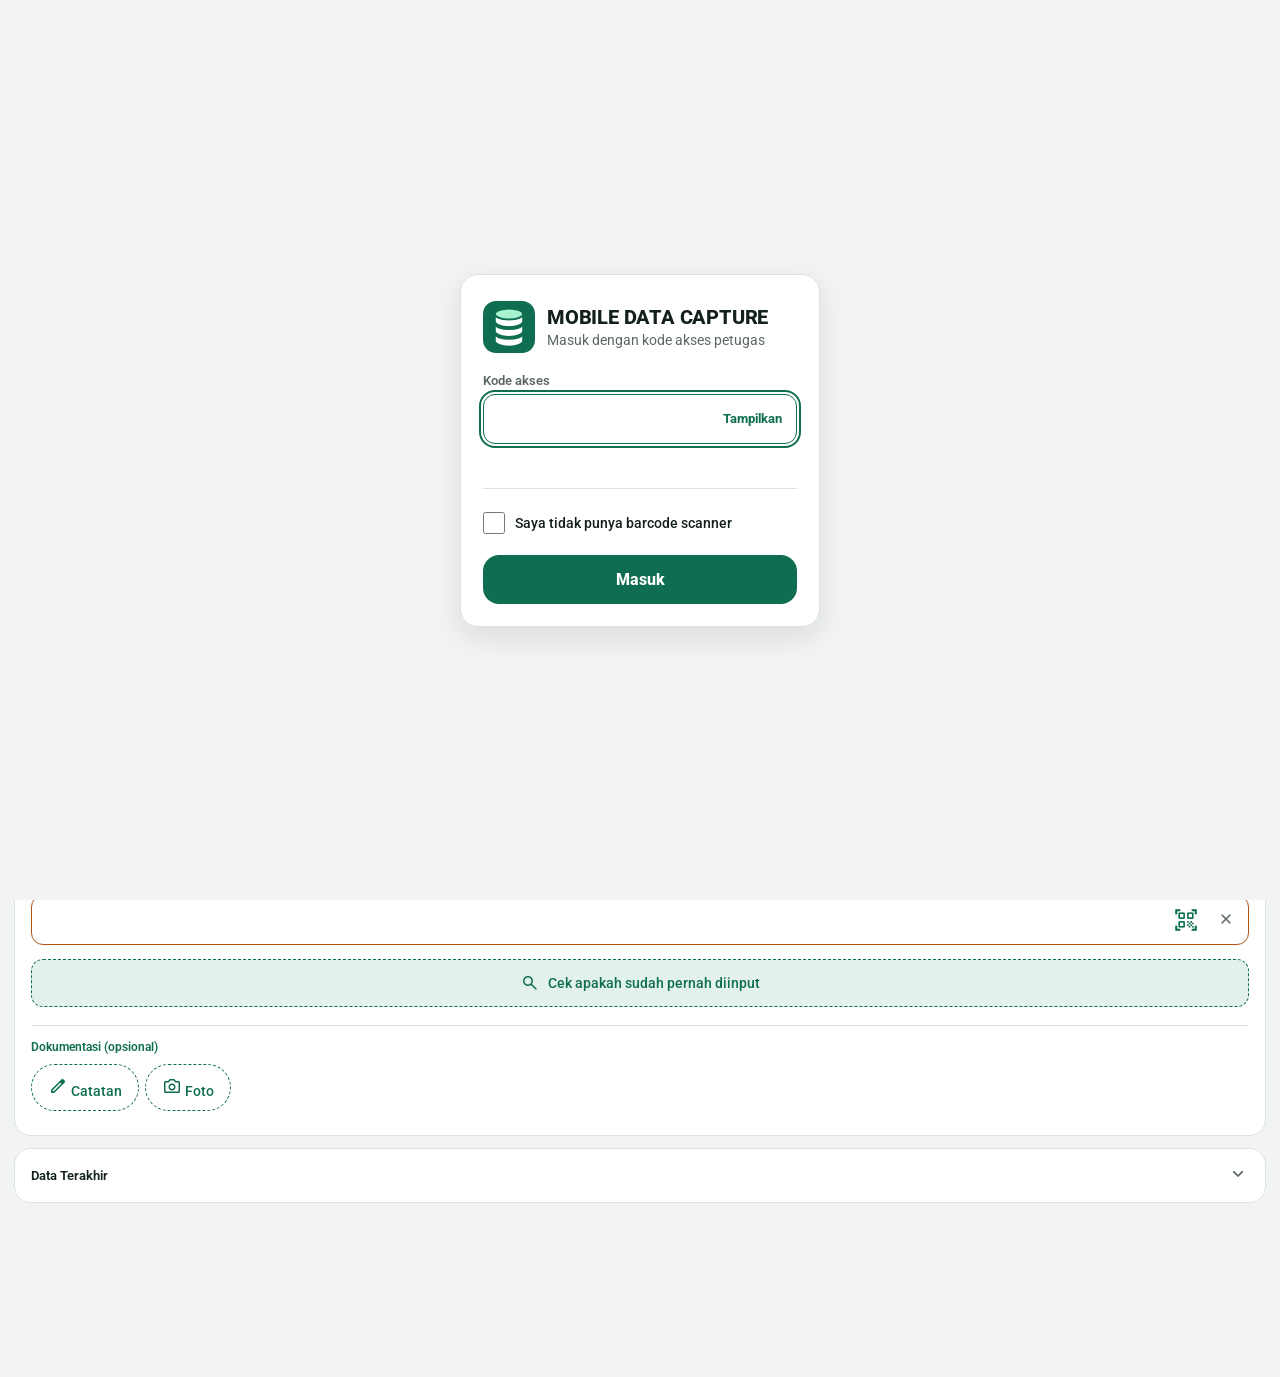
==== commit 007864de: "Sinkron dari Apps Script: index.html, tabel.html Diterbitkan oleh runPublishToGithub() pada 2026-10-" ====
--- a/index.html
+++ b/index.html
@@ -13,7 +13,7 @@
 <!-- UI-FONTS:begin -->
 <link rel="preconnect" href="https://fonts.googleapis.com">
 <link rel="preconnect" href="https://fonts.gstatic.com" crossorigin>
-<link rel="stylesheet" href="https://fonts.googleapis.com/css2?family=IBM+Plex+Mono:wght@500;600&family=IBM+Plex+Sans:wght@400;500;600;700&family=Material+Symbols+Rounded:opsz,wght,FILL,GRAD@24,400,0,0&icon_names=add,bolt,check,check_circle,checklist,close,dark_mode,dashboard,delete,description,edit,edit_note,error,expand_more,filter_list,history,home,info,light_mode,logout,menu,photo_camera,qr_code_scanner,refresh,restart_alt,save,search,undo,volume_off,volume_up,warning&display=swap">
+<link rel="stylesheet" href="https://fonts.googleapis.com/css2?family=Roboto+Mono:wght@500;600&family=Roboto:wght@400;500;700&family=Material+Symbols+Rounded:opsz,wght,FILL,GRAD@24,400,0,0&icon_names=add,bolt,check,check_circle,checklist,close,dark_mode,dashboard,delete,description,edit,edit_note,error,expand_more,filter_list,history,home,info,light_mode,logout,menu,photo_camera,qr_code_scanner,refresh,restart_alt,save,search,undo,volume_off,volume_up,warning&display=swap">
 <!-- UI-FONTS:end -->
 <script>
 /* Tema: diterapkan sebelum halaman digambar supaya tidak berkedip. Pilihan: auto | light | dark */
@@ -42,8 +42,8 @@
     --warning:#B45309;
     --radius:16px;
     --radius-sm:12px;
-    --font:"IBM Plex Sans",system-ui,-apple-system,"Segoe UI",Roboto,Helvetica,Arial,sans-serif;
-    --mono:"IBM Plex Mono",ui-monospace,"SF Mono","Roboto Mono","Courier New",monospace;
+    --font:Roboto,system-ui,-apple-system,"Segoe UI",Helvetica,Arial,sans-serif;
+    --mono:"Roboto Mono",ui-monospace,"SF Mono","Courier New",monospace;
     --accent-text:#0F6E51;
     --accent-bg:#E2F1EA;
     --ok-bg:#EAF7EE; --ok-fg:#16803D; --ok-bd:#BFE5C8;
@@ -1184,6 +1184,8 @@
   .cam-overlay.photo-mode .cam-done{flex:none;min-width:96px;background:rgba(255,255,255,.14);}
   .cam-overlay.photo-mode .cam-reticle{display:none;}
   .cam-msg{top:22%;}
+  .cam-zoom{min-width:44px;height:40px;padding:0 10px;border:0;border-radius:999px;background:rgba(255,255,255,.16);color:#fff;font-size:14px;font-weight:700;}
+  .cam-zoom[hidden]{display:none;}
 </style>
 <script>
 /* CamScan — pembaca barcode/QR lewat kamera HP.
@@ -1198,7 +1200,7 @@
 const CamScan = (function () {
   const ZXING_URL = 'https://cdn.jsdelivr.net/npm/@zxing/library@0.21.3/umd/index.min.js';
   const FORMATS = ['code_128', 'code_39', 'code_93', 'codabar', 'ean_13', 'ean_8', 'itf', 'upc_a', 'upc_e', 'qr_code', 'data_matrix'];
-  let el = null, video = null, banner = null, msg = null, hint = null, titleEl = null, photoLbl = null, torchBtn = null;
+  let el = null, video = null, banner = null, msg = null, hint = null, titleEl = null, photoLbl = null, torchBtn = null, zoomBtn = null, zoomLevels = [], zoomIdx = 0, scanTick = 0, rotCv = null;
   let stream = null, track = null, timer = null, detectFn = null, opts = null, running = false, busy = false;
   let lastCode = '', lastAt = 0, bannerTimer = null, openSeq = 0;
 
@@ -1214,6 +1216,7 @@
     el.setAttribute('aria-label', 'Scan dengan kamera');
     el.innerHTML =
       '<div class="cam-top"><div class="cam-title"></div>' +
+        '<button type="button" class="cam-zoom" aria-label="Perbesar (zoom)" hidden>1×</button>' +
         '<button type="button" class="cam-torch" aria-label="Lampu kilat" hidden>' + MI.svg('flash') + '</button>' +
         '<button type="button" class="cam-snd snd-btn"></button>' +
         '<button type="button" class="cam-x" aria-label="Tutup kamera">' + MI.svg('close') + '</button></div>' +
@@ -1224,11 +1227,12 @@
         '<button type="button" class="cam-done">Selesai</button></div></div>';
     document.body.appendChild(el);
     video = $('video'); banner = $('.cam-banner'); msg = $('.cam-msg'); hint = $('.cam-hint');
-    titleEl = $('.cam-title'); photoLbl = $('.cam-photo'); torchBtn = $('.cam-torch');
+    titleEl = $('.cam-title'); photoLbl = $('.cam-photo'); torchBtn = $('.cam-torch'); zoomBtn = $('.cam-zoom');
     Feedback.bindButton($('.cam-snd'));
     $('.cam-x').addEventListener('click', close);
     $('.cam-done').addEventListener('click', close);
     torchBtn.addEventListener('click', toggleTorch);
+    zoomBtn.addEventListener('click', cycleZoom);
     $('.cam-photo input').addEventListener('change', function (e) {
       const f = e.target.files && e.target.files[0];
       e.target.value = '';
@@ -1276,7 +1280,7 @@
     detectFn = async function (src) {
       const w0 = src.videoWidth || src.naturalWidth || src.width, h0 = src.videoHeight || src.naturalHeight || src.height;
       if (!w0 || !h0) return '';
-      const sc = Math.min(1, 900 / w0);
+      const sc = Math.min(1, 1280 / w0);
       cv.width = Math.round(w0 * sc); cv.height = Math.round(h0 * sc);
       cx.drawImage(src, 0, 0, cv.width, cv.height);
       try {
@@ -1322,11 +1326,57 @@
     if (!running || seq !== openSeq) return;
     if (!busy && video.readyState >= 2) {
       try {
-        const code = await detectFn(video);
+        scanTick++;
+        const code = await detectAny(video, scanTick % 2 === 0);
         if (running && seq === openSeq && code && !(code === lastCode && Date.now() - lastAt < 2500)) handle(code);
       } catch (e) {}
     }
     if (running && seq === openSeq) timer = setTimeout(function () { loop(seq); }, 140);
+  }
+
+  // Fokus kontinu + zoom (bila didukung kamera/browser). Barcode kecil/rapat jauh lebih mudah terbaca saat tajam dan diperbesar.
+  function setupCamera(cap) {
+    if (!cap || !track) return;
+    try {
+      if (cap.focusMode && cap.focusMode.indexOf('continuous') >= 0) track.applyConstraints({ advanced: [{ focusMode: 'continuous' }] }).catch(function () {});
+    } catch (e) {}
+    try {
+      if (cap.zoom && cap.zoom.max > cap.zoom.min) {
+        const mn = cap.zoom.min, mx = cap.zoom.max;
+        zoomLevels = [mn];
+        [2, 3].forEach(function (z) { if (z <= mx + 0.01 && z > mn) zoomLevels.push(z); });
+        if (zoomLevels.length > 1) { zoomBtn.hidden = false; zoomBtn.textContent = Math.round(zoomLevels[0] / mn) + '×'; }
+      }
+    } catch (e) {}
+  }
+
+  async function cycleZoom() {
+    if (!track || zoomLevels.length < 2) return;
+    zoomIdx = (zoomIdx + 1) % zoomLevels.length;
+    try {
+      await track.applyConstraints({ advanced: [{ zoom: zoomLevels[zoomIdx] }] });
+      zoomBtn.textContent = (zoomLevels[zoomIdx] / zoomLevels[0]).toFixed(0) + '×';
+    } catch (e) {}
+  }
+
+  // Salinan gambar diputar 90° — supaya barcode vertikal (mis. Service Tag Dell di tepi casing) ikut terbaca.
+  function rotated(src) {
+    const w0 = src.videoWidth || src.naturalWidth || src.width, h0 = src.videoHeight || src.naturalHeight || src.height;
+    if (!w0 || !h0) return null;
+    const sc = Math.min(1, 1600 / Math.max(w0, h0));
+    const w = Math.round(w0 * sc), h = Math.round(h0 * sc);
+    if (!rotCv) rotCv = document.createElement('canvas');
+    rotCv.width = h; rotCv.height = w;
+    const c = rotCv.getContext('2d');
+    c.translate(h, 0); c.rotate(Math.PI / 2);
+    c.drawImage(src, 0, 0, w, h);
+    return rotCv;
+  }
+
+  async function detectAny(src, tryRot) {
+    let code = await detectFn(src);
+    if (!code && tryRot) { const cv = rotated(src); if (cv) code = await detectFn(cv); }
+    return code;
   }
 
   async function toggleTorch() {
@@ -1369,7 +1419,7 @@
   function enterPhotoMode(text) {
     el.classList.add('photo-mode');
     photoLbl.hidden = false;
-    torchBtn.hidden = true;
+    torchBtn.hidden = true; zoomBtn.hidden = true;
     hint.textContent = opts && opts.continuous ? 'Foto barcode satu per satu. Hasil langsung diproses.' : 'Foto barcode, hasilnya terbaca otomatis.';
     showMsg(text);
   }
@@ -1382,12 +1432,14 @@
       if (window.createImageBitmap) {
         const bmp = await createImageBitmap(file);
         code = await det(bmp);
+        if (!code) { const cv = rotated(bmp); if (cv) code = await det(cv); }
         if (bmp.close) bmp.close();
       } else {
         const img = new Image();
         const url = URL.createObjectURL(file);
         await new Promise(function (res, rej) { img.onload = res; img.onerror = rej; img.src = url; });
         code = await det(img);
+        if (!code) { const cv = rotated(img); if (cv) code = await det(cv); }
         URL.revokeObjectURL(url);
       }
       if (code) { handle(code); }
@@ -1407,7 +1459,7 @@
     titleEl.textContent = opts.title || 'Scan barcode';
     hint.textContent = opts.hint || 'Arahkan kamera ke barcode';
     $('.cam-done').textContent = opts.continuous ? 'Selesai' : 'Batal';
-    banner.hidden = true; showMsg(''); photoLbl.hidden = true; torchBtn.hidden = true; torchBtn.classList.remove('on');
+    banner.hidden = true; showMsg(''); photoLbl.hidden = true; torchBtn.hidden = true; torchBtn.classList.remove('on'); zoomBtn.hidden = true; zoomBtn.textContent = '1×'; zoomLevels = []; zoomIdx = 0; scanTick = 0;
     el.classList.remove('photo-mode');
     lastCode = ''; lastAt = 0; busy = false;
     el.hidden = false;
@@ -1424,12 +1476,12 @@
     try {
       if (!navigator.mediaDevices || !navigator.mediaDevices.getUserMedia) throw new Error('NoCamera');
       showMsg('Membuka kamera…');
-      stream = await navigator.mediaDevices.getUserMedia({ video: { facingMode: { ideal: 'environment' }, width: { ideal: 1280 } }, audio: false });
+      stream = await navigator.mediaDevices.getUserMedia({ video: { facingMode: { ideal: 'environment' }, width: { ideal: 1920 }, height: { ideal: 1080 } }, audio: false });
       if (seq !== openSeq) { stopStream(); return; }
       track = stream.getVideoTracks()[0] || null;
       video.srcObject = stream;
       try { await video.play(); } catch (e) {}
-      try { const cap = track && track.getCapabilities ? track.getCapabilities() : null; if (cap && cap.torch) torchBtn.hidden = false; } catch (e) {}
+      try { const cap = track && track.getCapabilities ? track.getCapabilities() : null; if (cap && cap.torch) torchBtn.hidden = false; setupCamera(cap); } catch (e) {}
       showMsg('Menyiapkan pembaca…');
       await makeDetector();
       if (seq !== openSeq) return;
